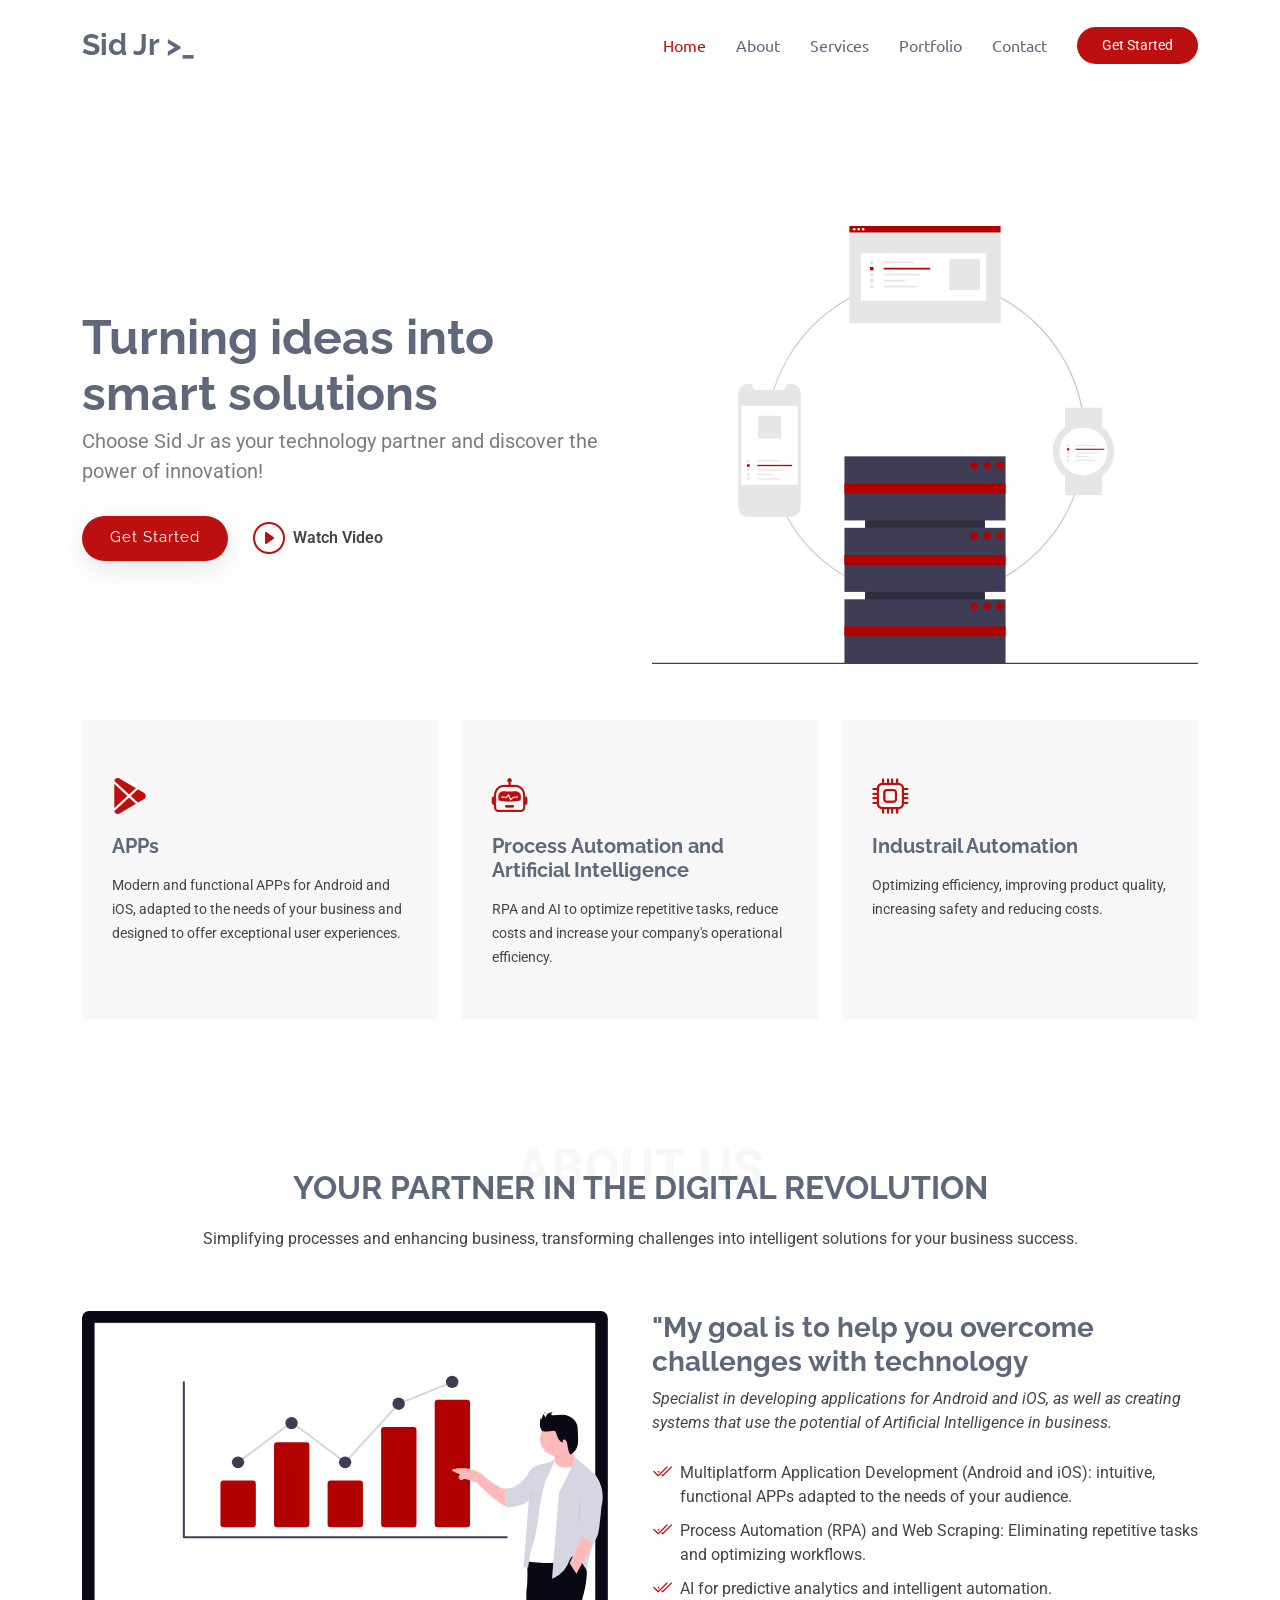
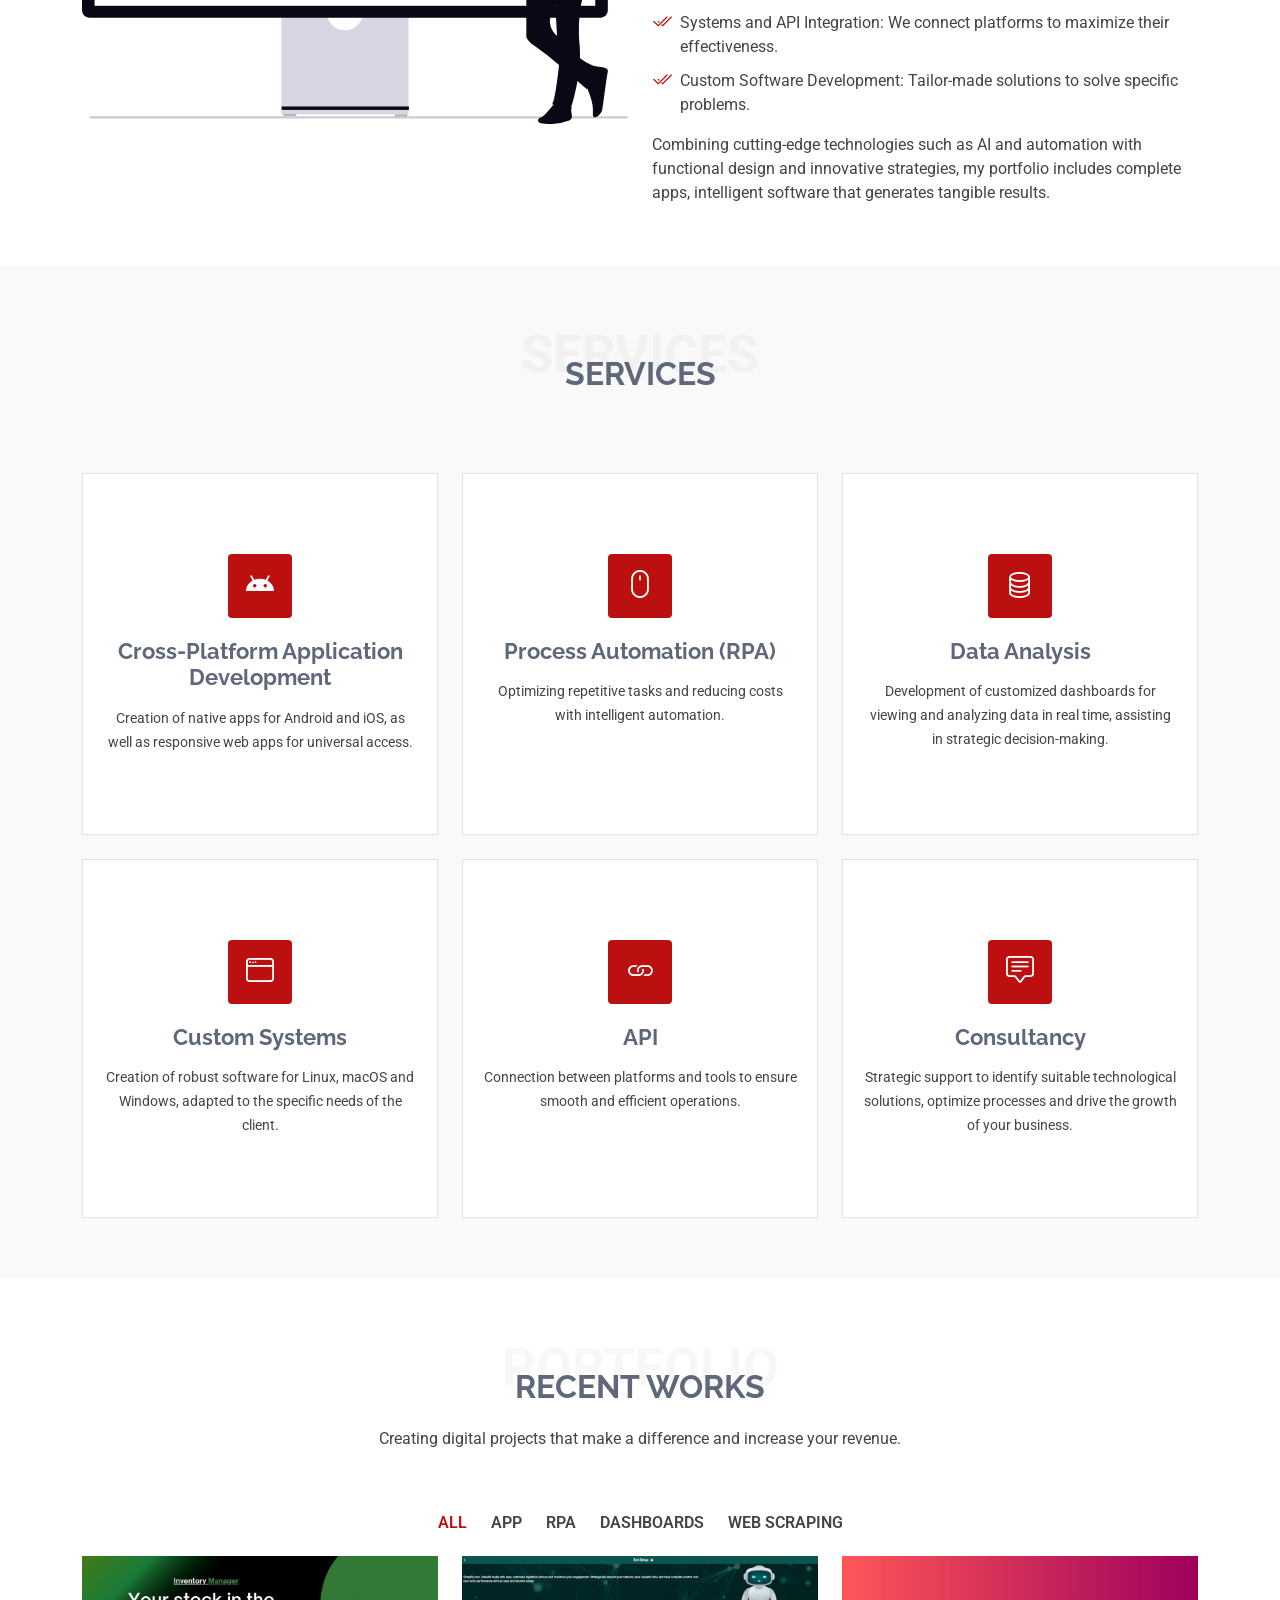
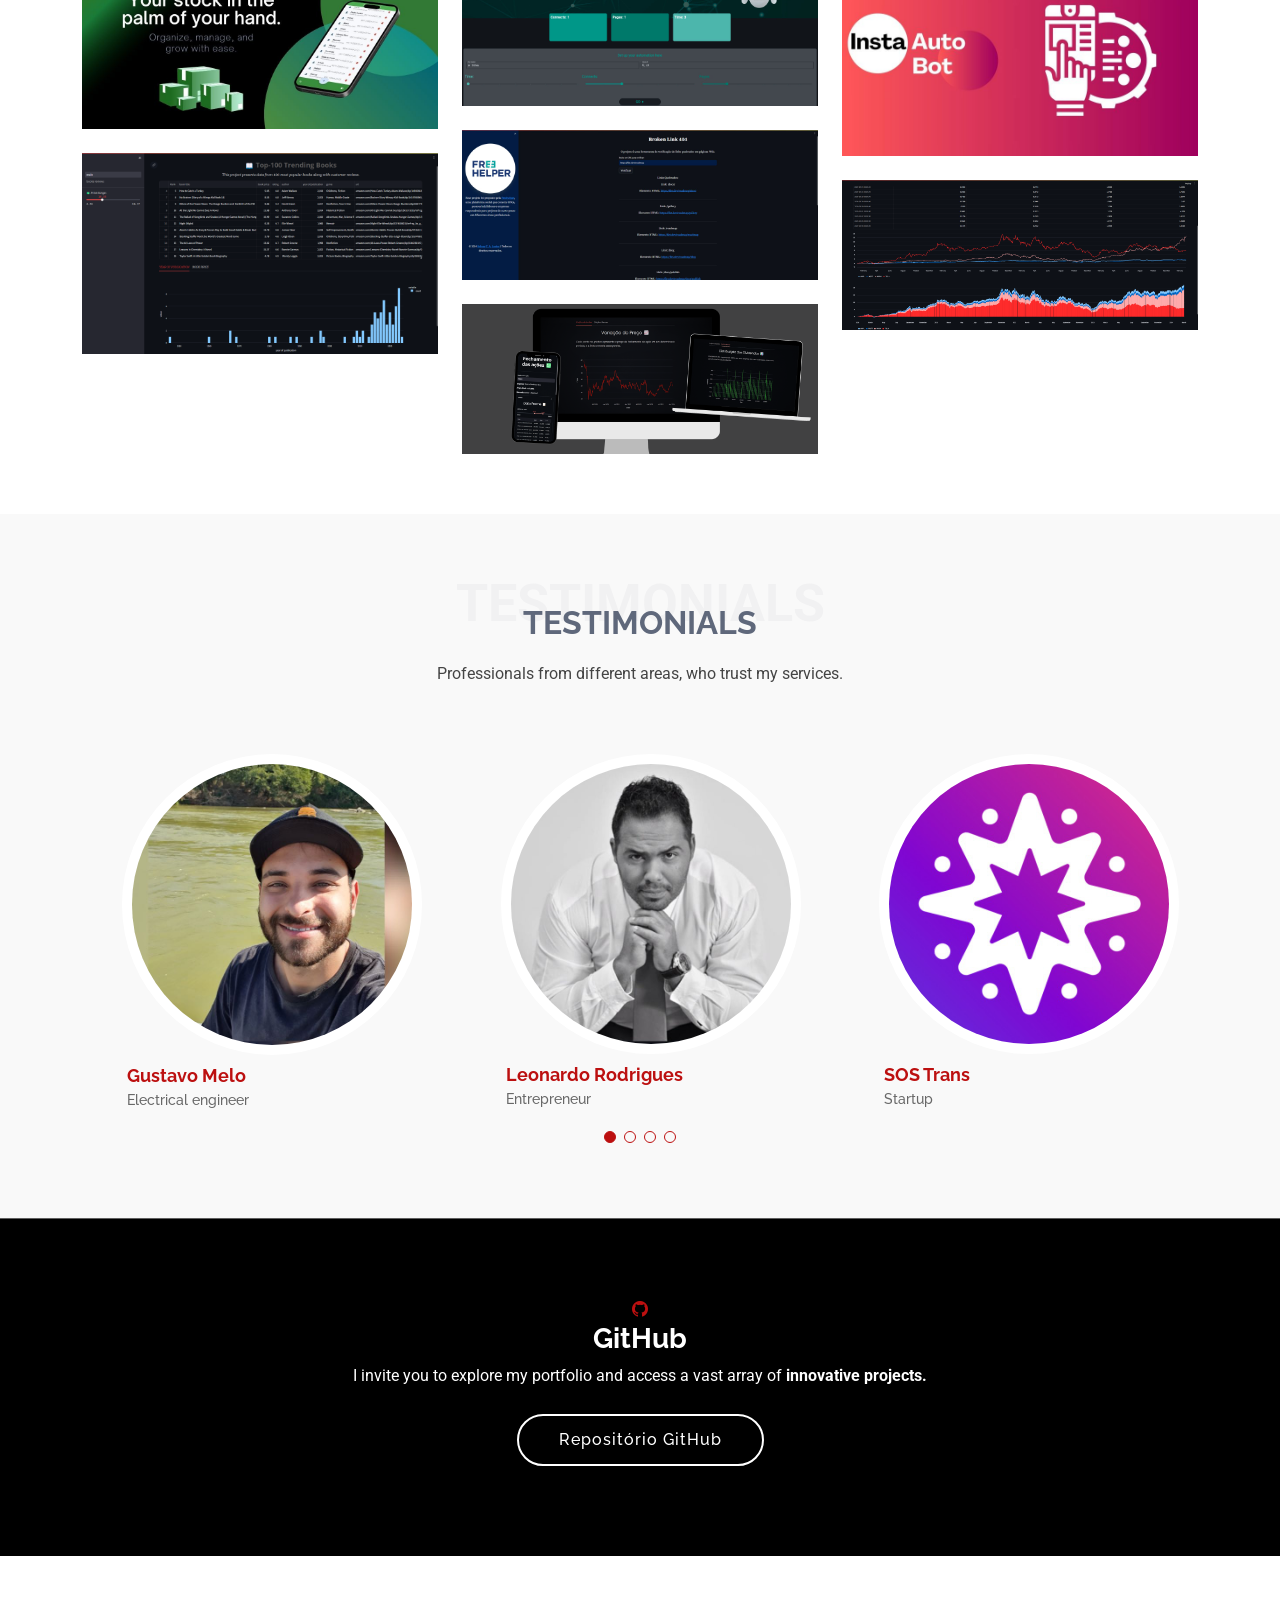
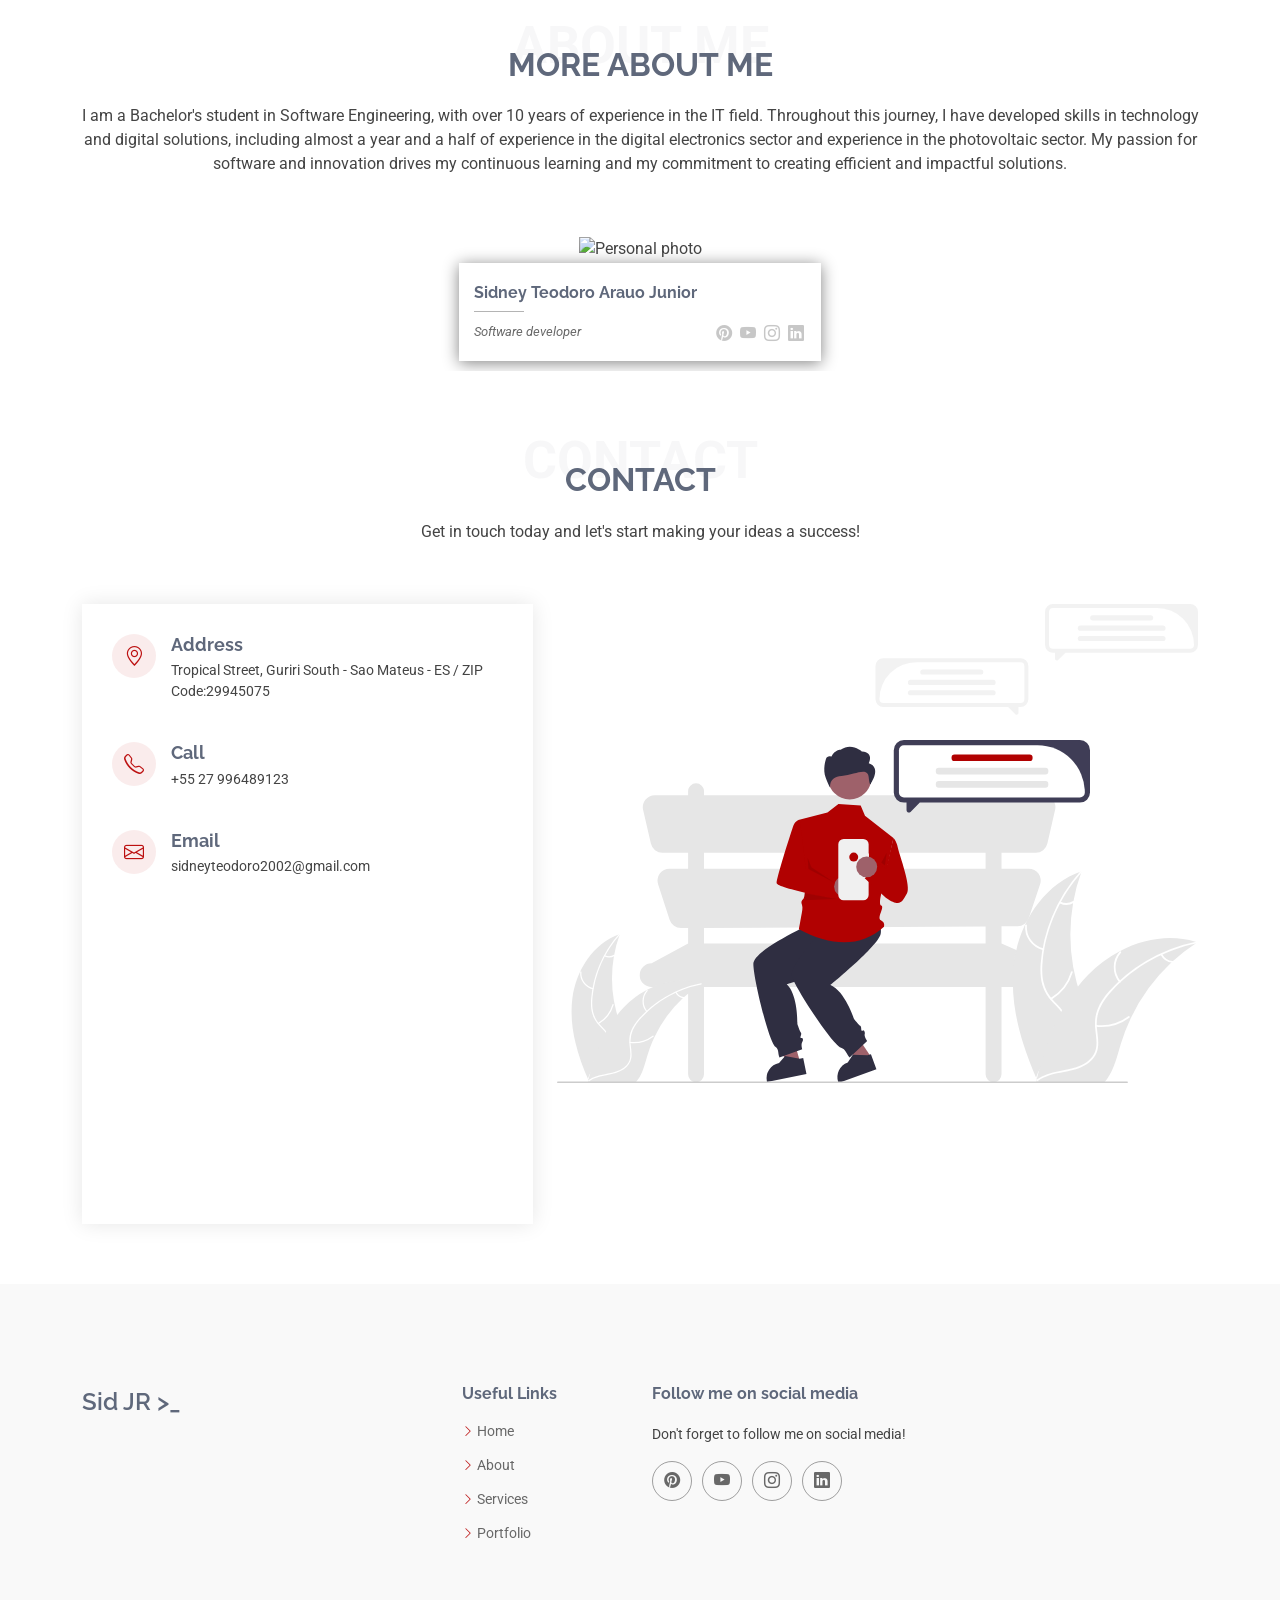
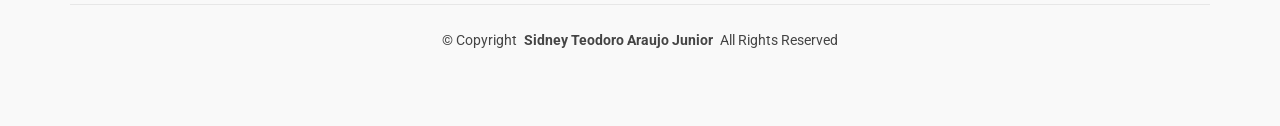
==== index.html @ 4a176083 "Testimonials Section Added a testimonials section and new illustrations" ====
<!DOCTYPE html>
<html lang="en">

<head>
  <meta charset="utf-8">
  <meta content="width=device-width, initial-scale=1.0" name="viewport">
  <title>Sidney Jr >_</title>
  <meta name="description" content="">
  <meta name="keywords" content="">

  <!-- Favicons -->
  <link href="assets\img\icon\logo_s.jpg" rel="icon">

  <!-- Fonts -->
  <link href="https://fonts.googleapis.com" rel="preconnect">
  <link href="https://fonts.gstatic.com" rel="preconnect" crossorigin>
  <link href="https://fonts.googleapis.com/css2?family=Roboto:ital,wght@0,100;0,300;0,400;0,500;0,700;0,900;1,100;1,300;1,400;1,500;1,700;1,900&family=Raleway:ital,wght@0,100;0,200;0,300;0,400;0,500;0,600;0,700;0,800;0,900;1,100;1,200;1,300;1,400;1,500;1,600;1,700;1,800;1,900&family=Ubuntu:ital,wght@0,300;0,400;0,500;0,700;1,300;1,400;1,500;1,700&display=swap" rel="stylesheet">

  <!-- Vendor CSS Files -->
  <link href="assets/vendor/bootstrap/css/bootstrap.min.css" rel="stylesheet">
  <link href="assets/vendor/bootstrap-icons/bootstrap-icons.css" rel="stylesheet">
  <link href="assets/vendor/aos/aos.css" rel="stylesheet">
  <link href="assets/vendor/glightbox/css/glightbox.min.css" rel="stylesheet">
  <link href="assets/vendor/swiper/swiper-bundle.min.css" rel="stylesheet">

  <!-- Main CSS File -->
  <link href="assets/css/main.css" rel="stylesheet">
</head>

<body class="index-page">

  <header id="header" class="header d-flex align-items-center sticky-top">
    <div class="container-fluid container-xl position-relative d-flex align-items-center">

      <a target="_blank" href="https://www.linkedin.com/in/sidey-teodoro-a-jr/" class="logo d-flex align-items-center me-auto">
        <!-- Uncomment the line below if you also wish to use an image logo -->
        <h1 class="sitename">Sid Jr >_</h1>
      </a>

      <nav id="navmenu" class="navmenu">
        <ul>
          <li class="notranslate"><a href="#hero" class="active">Home</a></li>
          <li><a href="#about">About</a></li>
          <li><a href="#services">Services</a></li>
          <li><a href="#portfolio">Portfolio</a></li>
          </li>
          <li><a href="#contact">Contact</a></li>
        </ul>
        <i class="mobile-nav-toggle d-xl-none bi bi-list"></i>
      </nav>

      <a class="btn-getstarted" target="_blank" href="https://wa.me/5527996489123?text=I came from your portfolio, I would like to have more information.">
        Get Started
      </a>

    </div>
  </header>

  <main class="main">
    <!-- Hero Section -->
    <section id="hero" class="hero section">

      <div class="container">
        <div class="row gy-4">
          <div class="col-lg-6 order-2 order-lg-1 d-flex flex-column justify-content-center" data-aos="fade-up">
            <h1>Turning ideas into smart solutions</h1>
            <p>
              Choose Sid Jr as your technology partner and discover the power of innovation!
            </p>
            <div class="d-flex">
              <a target="_blank" href="https://wa.me/5527996489123?text=I came from your portfolio, I would like to have more information." class="btn-get-started">
                Get Started
              </a>
              <a href="https://www.youtube.com/embed/NK4JOzxa7zQ" class="glightbox btn-watch-video d-flex align-items-center">
                <i class="bi bi-play-circle"></i><span>Watch Video</span>
              </a>
              <a href="https://www.youtube.com/embed/oG2Wsz26tQ0" class="glightbox pulsating-play-btn"></a>
            </div>
          </div>
          <div class="col-lg-6 order-1 order-lg-2 hero-img" data-aos="zoom-out" data-aos-delay="100">
            <img src="assets/img/Illustrations/developer.svg" class="img-fluid animated" alt="analytical dashboard animation">
          </div>
        </div>
      </div>

    </section><!-- /Hero Section -->

    <!-- Featured Services Section -->
    <section id="featured-services" class="featured-services section">

      <div class="container">

        <div class="row gy-4">

          <div class="col-lg-4 d-flex" data-aos="fade-up" data-aos-delay="100">
            <div class="service-item position-relative">
              <div class="icon"><i class="bi bi-google-play icon"></i></div>
              <h4><a target="_blank" href="https://www.linkedin.com/posts/sidey-teodoro-a-jr_android-windows-python-activity-7260276134934704129-qWTL?utm_source=share&utm_medium=member_desktop" class="stretched-link">APPs</a></h4>
              <p>
                Modern and functional APPs for Android and iOS, adapted to the needs of your business and designed to offer exceptional user experiences.
              </p>
            </div>
          </div><!-- End Service Item -->

          <div class="col-lg-4 d-flex" data-aos="fade-up" data-aos-delay="200">
            <div class="service-item position-relative">
              <div class="icon"><i class="bi bi-robot icon"></i></div>
              <h4><a target="_blank" href="https://www.linkedin.com/posts/sidey-teodoro-a-jr_windows-python-pyautogui-activity-7266176969690501120-jcer?utm_source=share&utm_medium=member_desktop" class="stretched-link">Process Automation and Artificial Intelligence</a></h4>
              <p>
                RPA and AI to optimize repetitive tasks, reduce costs and increase your company's operational efficiency.
              </p>
            </div>
          </div><!-- End Service Item -->

          <div class="col-lg-4 d-flex" data-aos="fade-up" data-aos-delay="300">
            <div class="service-item position-relative">
              <div class="icon"><i class="bi bi-cpu icon"></i></div>
              <h4><a target="_blank" href="https://www.linkedin.com/in/sidey-teodoro-a-jr/" class="stretched-link">Industrail Automation</a></h4>
              <p>
                Optimizing efficiency, improving product quality, increasing safety and reducing costs.
              </p>
            </div>
          </div><!-- End Service Item -->

        </div>

      </div>

    </section><!-- /Featured Services Section -->

    <!-- About Section -->
    <section id="about" class="about section">

      <!-- Section Title -->
      <div class="container section-title" data-aos="fade-up">
        <span>About Us<br></span>
        <h2>Your partner in the digital revolution</h2>
        <p>
          Simplifying processes and enhancing business, transforming challenges into intelligent solutions for your business success.
        </p>
      </div><!-- End Section Title -->

      <div class="container">

        <div class="row gy-4">
          <div class="col-lg-6 position-relative align-self-start" data-aos="fade-up" data-aos-delay="100">
            <img src="assets/img/Illustrations/business.svg" class="img-fluid" alt="man climbing mountain">
          </div>
          <div class="col-lg-6 content" data-aos="fade-up" data-aos-delay="200">
            <h3>"My goal is to help you overcome challenges with technology</h3>
            <p class="fst-italic">
              Specialist in developing applications for Android and iOS, as well as creating systems that use the potential of Artificial Intelligence in business.
            </p>
            <ul>
              <li><i class="bi bi-check2-all"></i> <span>
                Multiplatform Application Development (Android and iOS): intuitive, functional APPs adapted to the needs of your audience.
              </span></li>
              <li><i class="bi bi-check2-all"></i> <span>
                Process Automation (RPA) and Web Scraping: Eliminating repetitive tasks and optimizing workflows.
              </span></li>
              <li><i class="bi bi-check2-all"></i> <span>
                AI for predictive analytics and intelligent automation.
              </span></li>
              <li><i class="bi bi-check2-all"></i><span>
                Systems and API Integration: We connect platforms to maximize their effectiveness.
              </span></li>
              <li><i class="bi bi-check2-all"></i><span>
                Custom Software Development: Tailor-made solutions to solve specific problems.
              </span></li>
            </ul>
            <p>
              Combining cutting-edge technologies such as AI and automation with functional design and innovative strategies, my portfolio includes complete apps, intelligent software that generates tangible results.
            </p>
          </div>
        </div>

      </div>

    </section><!-- /About Section -->

    <!-- Services Section -->
    <section id="services" class="services section light-background">

      <!-- Section Title -->
      <div class="container section-title" data-aos="fade-up">
        <span>Services</span>
        <h2>Services</h2>
      </div><!-- End Section Title -->

      <div class="container">
        <div class="row gy-4">

          <div class="col-lg-4 col-md-6" data-aos="fade-up" data-aos-delay="100">
            <div class="service-item position-relative">
              <div class="icon">
                <i class="bi bi-android"></i>
              </div>
              <a target="_blank" href="https://wa.me/5527996489123?text=I came from your portfolio and would like to have more information about cross-platform application development." class="stretched-link">
                <h3>Cross-Platform Application Development</h3>
              </a>
              <p>Creation of native apps for Android and iOS, as well as responsive web apps for universal access.</p>
            </div>
          </div><!-- End Service Item -->

          <div class="col-lg-4 col-md-6" data-aos="fade-up" data-aos-delay="200">
            <div class="service-item position-relative">
              <div class="icon">
                <i class="bi bi-mouse"></i>
              </div>
              <a target="_blank" href="https://wa.me/5527996489123?text=I came from your portfolio, I would like to have more information about process automation (RPA)" class="stretched-link">
                <h3>Process Automation (RPA)</h3>
              </a>
              <p>Optimizing repetitive tasks and reducing costs with intelligent automation.</p>
            </div>
          </div><!-- End Service Item -->

          <div class="col-lg-4 col-md-6" data-aos="fade-up" data-aos-delay="300">
            <div class="service-item position-relative">
              <div class="icon">
                <i class="bi bi-database"></i>
              </div>
              <a target="_blank" href="https://wa.me/5527996489123?text=I came from your portfolio, I would like to have more information about interactive dashboards and data analysis."  class="stretched-link">
                <h3>Data Analysis</h3>
              </a>
              <p>Development of customized dashboards for viewing and analyzing data in real time, assisting in strategic decision-making.</p>
            </div>
          </div><!-- End Service Item -->

          <div class="col-lg-4 col-md-6" data-aos="fade-up" data-aos-delay="400">
            <div class="service-item position-relative">
              <div class="icon">
                <i class="bi bi-window"></i>
              </div>
              <a target="_blank" href="https://wa.me/5527996489123?text=I came from your portfolio and would like to have more information about developing custom systems." class="stretched-link">
                <h3>Custom Systems</h3>
              </a>
              <p>Creation of robust software for Linux, macOS and Windows, adapted to the specific needs of the client.</p>
            </div>
          </div><!-- End Service Item -->

          <div class="col-lg-4 col-md-6" data-aos="fade-up" data-aos-delay="500">
            <div class="service-item position-relative">
              <div class="icon">
                <i class="bi bi-link"></i>
              </div>
              <a target="_blank" href="https://wa.me/5527996489123?text=I came from your portfolio, I would like to have more information about API and system integration." class="stretched-link">
                <h3>API</h3>
              </a>
              <p>Connection between platforms and tools to ensure smooth and efficient operations.</p>
            </div>
          </div><!-- End Service Item -->

          <div class="col-lg-4 col-md-6" data-aos="fade-up" data-aos-delay="600">
            <div class="service-item position-relative">
              <div class="icon">
                <i class="bi bi-chat-square-text"></i>
              </div>
              <a target="_blank" href="https://wa.me/5527996489123?text=I came from your portfolio, I would like to have more information about consulting." class="stretched-link">
                <h3>Consultancy</h3>
              </a>
              <p>Strategic support to identify suitable technological solutions, optimize processes and drive the growth of your business.</p>
            </div>
          </div><!-- End Service Item -->
        </div>
      </div>
    </section><!-- /Services Section -->

    <!-- Portfolio Section -->
    <section id="portfolio" class="portfolio section">

      <!-- Section Title -->
      <div class="container section-title" data-aos="fade-up">
        <span>Portfolio</span>
        <h2>Recent works</h2>
        <p>Creating digital projects that make a difference and increase your revenue.</p>
      </div><!-- End Section Title -->

      <div class="container">

        <div class="isotope-layout" data-default-filter="*" data-layout="masonry" data-sort="original-order">

          <ul class="portfolio-filters isotope-filters" data-aos="fade-up" data-aos-delay="100">
            <li data-filter="*" class="filter-active">All</li>
            <li data-filter=".filter-APP" class="notranslate">APP</li>
            <li data-filter=".filter-RPA">RPA</li>
            <li data-filter=".filter-Dashboards" class="notranslate">Dashboards</li>
            <li data-filter=".filter-Web_Scraping" class="notranslate">Web scraping</li>
          </ul><!-- End Portfolio Filters -->

          <div class="row gy-4 isotope-container" data-aos="fade-up" data-aos-delay="200">

            <!-- APPs -->
            <div class="col-lg-4 col-md-6 portfolio-item isotope-item filter-APP">
              <img src="assets\img\portfolio\inventory-manager.jpg" class="img-fluid" alt="Print Inventory Manager">
              <div class="portfolio-info">
                <h4>Inventory Manager</h4>
                <p>Manage Your Stock in a Practical and Efficient Way</p>
                <a href="assets\img\portfolio\inventory-manager.jpg" title="Innovative application focused on intuitive inventory management" data-gallery="portfolio-gallery-app" class="glightbox preview-link"><i class="bi bi-zoom-in"></i></a>
                <a target="_blank" href="https://github.com/SidneyTeodoroJr/InventoryManager" title="More Details" class="details-link"><i class="bi bi-link-45deg"></i></a>
              </div>
            </div><!-- End APPs -->

            <!-- RPA -->
            <div class="col-lg-4 col-md-6 portfolio-item isotope-item filter-RPA">
              <img src="assets\img\portfolio\linkedinautobot🤖.jpg" class="img-fluid" alt="Print LinkedInAutoBot 🤖">
              <div class="portfolio-info">
                <h4>LinkedInAutoBot 🤖</h4>
                <p>Automation of interactions on LinkedIn, facilitating the management of connections on the platform.</p>
                <a href="assets\img\portfolio\linkedinautobot🤖.jpg" title="The application has an intuitive graphical interface and allows the customization of various settings." data-gallery="portfolio-gallery-app" class="glightbox preview-link"><i class="bi bi-zoom-in"></i></a>
                <a target="_blank" href="https://github.com/SidneyTeodoroJr/LinkedinAutoBot" title="More Details" class="details-link"><i class="bi bi-link-45deg"></i></a>
              </div>
            </div>

            <div class="col-lg-4 col-md-6 portfolio-item isotope-item filter-RPA">
              <img src="assets\img\portfolio\insta-auto-bot.jpg" class="img-fluid" alt="Print Insta Auto Bot">
              <div class="portfolio-info">
                <h4>Insta Auto Bot</h4>
                <p>This is an automation project to interact with Instagram, to automate interaction with publications.</p>
                <a href="assets\img\portfolio\insta-auto-bot.jpg" title="This is an automation project to interact with Instagram, to automate interaction with publications, giving likes" to posts. The bot uses the PyAutoGUI library to simulate human navigation." data-gallery="portfolio-gallery-app" class="glightbox preview-link"><i class="bi bi-zoom-in"></i></a>
                <a target="_blank" href="https://github.com/SidneyTeodoroJr/Insta-Auto-Bot" title="More Details" class="details-link"><i class="bi bi-link-45deg"></i></a>
              </div>
            </div>
            <!-- End RPA -->

            
            <!-- Web scraping --> 
            <div class="col-lg-4 col-md-6 portfolio-item isotope-item filter-Web_Scraping">
              <img src="assets\img\portfolio\broken-link-404.jpg" class="img-fluid" alt="Print Broken Link 404">
              <div class="portfolio-info">
                <h4>Broken Link 404</h4>
                <p>This application is a broken link checker on web pages.</p>
                <a href="assets\img\portfolio\broken-link-404.jpg" title="This application is a broken link checker on web pages. This project was proposed by Freehelper, a social platform that connects NGOs, skilled people and responsible companies for short-term projects in different professional areas" to posts. The bot uses the PyAutoGUI library to simulate human navigation." data-gallery="portfolio-gallery-app" class="glightbox preview-link"><i class="bi bi-zoom-in"></i></a>
                <a target="_blank" href="https://github.com/SidneyTeodoroJr/broken_link_404" title="More Details" class="details-link"><i class="bi bi-link-45deg"></i></a>
              </div>
            </div>
             <!-- End Web scraping -->

            <!-- Dashboard -->
            <div class="col-lg-4 col-md-6 portfolio-item isotope-item filter-Dashboards">
              <img src="assets\img\portfolio\amazon-books.png" class="img-fluid" alt="Print Amazon Books">
              <div class="portfolio-info">
                <h4>Amazon Books</h4>
                <p>Amazon's Top 100 Books Dashboard</p>
                <a href="assets\img\portfolio\amazon-books.png" title="Web application to explore and visualize data about the 100 most popular books along with customer reviews." data-gallery="portfolio-gallery-app" class="glightbox preview-link"><i class="bi bi-zoom-in"></i></a>
                <a target="_blank" href="https://github.com/SidneyTeodoroJr/amazon_books" title="More Details" class="details-link"><i class="bi bi-link-45deg"></i></a>
              </div>
            </div>

            <div class="col-lg-4 col-md-6 portfolio-item isotope-item filter-Dashboards">
              <img src="assets\img\portfolio\stock-performance.png" class="img-fluid" alt="Print Stock Performance">
              <div class="portfolio-info">
                <h4>Stock Performance</h4>
                <p>The project is a simple web application developed in Python using the Streamlit, yfinance and pandas libraries.</p>
                <a href="assets\img\portfolio\stock-performance.png" title="This application allows users to view the relative returns of a selection of financial assets over time." data-gallery="portfolio-gallery-app" class="glightbox preview-link"><i class="bi bi-zoom-in"></i></a>
                <a target="_blank" href="https://github.com/SidneyTeodoroJr/stock_performance" title="More Details" class="details-link"><i class="bi bi-link-45deg"></i></a>
              </div>
            </div>

            <div class="col-lg-4 col-md-6 portfolio-item isotope-item filter-Dashboards">
              <img src="assets\img\portfolio\stock-exchange.png" class="img-fluid" alt="Print Stock exchange">
              <div class="portfolio-info">
                <h4>Stock exchange</h4>
                <p>The application allows users to view stock closings.</p>
                <a href="assets\img\portfolio\stock-exchange.png" title="This project is a web application developed in Python using the Streamlit framework. The application allows users to view the closing price of a specific company, analyze price changes over time, and examine dividend distribution." data-gallery="portfolio-gallery-app" class="glightbox preview-link"><i class="bi bi-zoom-in"></i></a>
                <a target="_blank" href="https://github.com/SidneyTeodoroJr/Bolsa_de_Valores" title="More Details" class="details-link"><i class="bi bi-link-45deg"></i></a>
              </div>
            </div>
            <!-- End Dashboard-->

          </div><!-- End Portfolio Container -->
        </div>
      </div>
    </section><!-- /Portfolio Section -->

    <!-- Testimonials Section -->
    <section id="testimonials" class="testimonials section light-background">
      <div class="container section-title" data-aos="fade-up">
        <span>Testimonials</span>
        <h2>Testimonials</h2>
        <p>Professionals from different areas, who trust my services.</p>
      </div>

      <div class="container" data-aos="fade-up" data-aos-delay="100">

        <div class="swiper init-swiper" data-speed="600" data-delay="5000" data-breakpoints="{ &quot;320&quot;: { &quot;slidesPerView&quot;: 1, &quot;spaceBetween&quot;: 40 }, &quot;1200&quot;: { &quot;slidesPerView&quot;: 3, &quot;spaceBetween&quot;: 40 } }">
          <script type="application/json" class="swiper-config">
            {
              "loop": true,
              "speed": 600,
              "autoplay": {
                "delay": 5000
              },
              "slidesPerView": "auto",
              "pagination": {
                "el": ".swiper-pagination",
                "type": "bullets",
                "clickable": true
              },
              "breakpoints": {
                "320": {
                  "slidesPerView": 1,
                  "spaceBetween": 40
                },
                "1200": {
                  "slidesPerView": 3,
                  "spaceBetween": 20
                }
              }
            }
          </script>

          <div class="swiper-wrapper">

            <div class="swiper-slide">
              <div class="testimonial-item">
                <img src="assets/img/testimonials/testimonials-1.png" class="testimonial-img" alt="">
                <h3><a href="https://www.instagram.com/gustavomelu?igsh=NTZpdmFybXIwdmtv" target="_blank">Gustavo Melo</a></h3>
                <h4>Electrical engineer</h4>
              </div>
            </div>

            <div class="swiper-slide">
              <div class="testimonial-item">
                <img src="assets/img/testimonials/testimonials-2.png" class="testimonial-img" alt="">
                <h3><a href="https://www.instagram.com/leonardomichell_/" target="_blank">Leonardo Rodrigues</a></h3>
                <h4>Entrepreneur</h4>
              </div>
            </div>

            <div class="swiper-slide">
              <div class="testimonial-item">
                <img src="assets/img/testimonials/testimonials-3.png" class="testimonial-img" alt="">
                <h3><a href="https://www.instagram.com/sostrans_org" target="_blank">SOS Trans</a></h3>
                <h4 class="notranslate">Startup</h4>
              </div>
            </div>

            <div class="swiper-slide">
              <div class="testimonial-item">
                <img src="assets\img\testimonials\testimonials-4.png" class="testimonial-img" alt="">
                <h3><a href="https://www.instagram.com/freehelper/" target="_blank">Freehelper</a></h3>
                <h4>Social platform</h4>
              </div>
            </div>

          </div>
          <div class="swiper-pagination"></div>
        </div>

      </div>

    </section>
    <!-- Testimonials Section  -->

    <!-- Call To Action Section -->
    <section id="call-to-action" class="call-to-action section accent-background">

      <div class="container">
        <div class="row justify-content-center" data-aos="zoom-in" data-aos-delay="100">
          <div class="col-xl-10">
            <div class="text-center">
              <a target="_blank" href="https://github.com/SidneyTeodoroJr"><i class="bi bi-github"></i></a>
              <h3>GitHub</h3>
              <p>
                I invite you to explore my portfolio and access a vast array of <span class="fw-bolder">innovative projects.</span>
              </p>
              <a class="cta-btn" href="https://github.com/SidneyTeodoroJr", target="_blank">Repositório GitHub</a>
            </div>
          </div>
        </div>
      </div>

    </section><!-- /Call To Action Section -->

    <!-- Team Section -->
    <section id="team" class="team section">

      <!-- Section Title -->
      <div class="container section-title" data-aos="fade-up">
        <span>About me</span>
        <h2>More about me</h2>
        <p>
          I am a Bachelor's student in Software Engineering, with over 10 years of experience in the IT field. Throughout this journey, I have developed skills in technology and digital solutions, including almost a year and a half of experience in the digital electronics sector and experience in the photovoltaic sector. My passion for software and innovation drives my continuous learning and my commitment to creating efficient and impactful solutions.
        </p>
      </div><!-- End Section Title -->

      <div class="container-fluid">

        <div class="row gy-5 d-flex justify-content-center align-items-center">
          
          <div class="col-lg-4 col-md-6" data-aos="fade-up" data-aos-delay="100">
            <div class="member d-flex justify-content-center align-items-center">
              <div class="pic "><img src="https://avatars.githubusercontent.com/u/91035485?s=400&u=67a9a286015cdfbdf8fab3865c30e468113b208c&v=4" class="img-fluid" alt="Personal photo"></div>
              <div class="member-info">
                <h4>Sidney Teodoro Arauo Junior</h4>
                <span>Software developer</span>
                <div class="social">
                  <a target="_blank" href="https://br.pinterest.com/SidneyJunior2002/"><i class="bi bi-pinterest"></i></a>
                  <a target="_blank" href="https://www.youtube.com/@SidneyTeodoroAraujoJunior"><i class="bi bi-youtube"></i></a>
                  <a target="_blank" href="https://www.instagram.com/sidneyteodoroaraujo/"><i class="bi bi-instagram"></i></a>
                  <a target="_blank" href="https://www.linkedin.com/in/sidey-teodoro-a-jr/"><i class="bi bi-linkedin"></i></a>
                </div>
              </div>
            </div>
          </div><!-- End Team Member -->
        </div>
      </div>
    </section><!-- /Team Section -->

    <!-- Contact Section -->
    <section id="contact" class="contact section">

      <!-- Section Title -->
      <div class="container section-title" data-aos="fade-up">
        <span>Contact</span>
        <h2>Contact</h2>
        <p>Get in touch today and let's start making your ideas a success!</p>
      </div><!-- End Section Title -->

      <div class="container" data-aos="fade-up" data-aos-delay="100">

        <div class="row gy-4">

          <div class="col-lg-5">

            <div class="info-wrap">
              <div class="info-item d-flex" data-aos="fade-up" data-aos-delay="200">
                <i class="bi bi-geo-alt flex-shrink-0"></i>
                <div>
                  <h3>Address</h3>
                  <p>Tropical Street, Guriri South - Sao Mateus - ES / ZIP Code:29945075</p>
                </div>
              </div><!-- End Info Item -->

              <div class="info-item d-flex" data-aos="fade-up" data-aos-delay="300">
                <a href="https://wa.me/5527996489123?text=Vim%20do%20seu%20portfólio,%20gostaria%20de%20ter%20mais%20informações%20sobre%20Consultoria." target="_blank" class="stretched-link">
                   <i class="bi bi-telephone flex-shrink-0"></i>
                </a>
                <div>
                  <h3>Call</h3>
                  <p>+55 27 996489123</p> 
                </div>
              </div><!-- End Info Item -->

              <div class="info-item d-flex" data-aos="fade-up" data-aos-delay="400">
                   <i class="bi bi-envelope flex-shrink-0"></i>
                <div>
                  <h3>Email</h3>
                  <p>sidneyteodoro2002@gmail.com</p>
                </div>
              </div><!-- End Info Item -->

              <iframe src="https://www.google.com/maps/embed?pb=!1m18!1m12!1m3!1d3031.245269712971!2d-39.768792825252454!3d-18.731405715185023!2m3!1f0!2f0!3f0!3m2!1i1024!2i768!4f13.1!3m3!1m2!1s0xca13a4c6587b43%3A0x6d4e85606613178f!2sGuriri%2C%20S%C3%A3o%20Mateus%20-%20ES!5e0!3m2!1spt-BR!2sbr!4v1737253119939!5m2!1spt-BR!2sbr" frameborder="0" style="border:0; width: 100%; height: 270px;" allowfullscreen="" loading="lazy" referrerpolicy="no-referrer-when-downgrade"></iframe>
            </div>
          </div>

          <div class="col-lg-7">
            <!-- <form name="contact"  method="POST" class="php-email-form" data-aos="fade-left" data-aos-delay="200" data-netlify="true"> -->
            <img class="img-fluid " src="assets/img/Illustrations/contact.svg" alt="Contact image">
          </div><!-- End Contact Form -->

        </div>

      </div>

    </section><!-- /Contact Section --> 
  </main>

  <footer id="footer" class="footer">

    <div class="container footer-top">
      <div class="row gy-4">
        <div class="col-lg-4 col-md-6 footer-about">
          <a target="_blank" href="https://www.linkedin.com/in/sidey-teodoro-a-jr/" class="d-flex align-items-center">
            <span class="sitename">Sid JR >_</span>
          </a>
        </div>

        <div class="col-lg-2 col-md-6 footer-links">
          <h4>Useful Links</h4>
          <ul>
            <li><i class="bi bi-chevron-right"></i> <a href="#hero" class="notranslate">Home</a></li>
            <li><i class="bi bi-chevron-right"></i> <a href="#about">About</a></li>
            <li><i class="bi bi-chevron-right"></i> <a href="#services">Services</a></li>
            <li><i class="bi bi-chevron-right"></i> <a href="#portfolio">Portfolio</a></li>
          </ul>
        </div>

        <div class="col-lg-6 col-md-12">
          <h4>Follow me on social media</h4>
          <p>Don't forget to follow me on social media!</p>
          <div class="social-links d-flex">
            <a target="_blank" href="https://br.pinterest.com/SidneyJunior2002/"><i class="bi bi-pinterest"></i></a>
            <a target="_blank" href="https://www.youtube.com/@SidneyTeodoroAraujoJunior"><i class="bi bi-youtube"></i></a>
            <a target="_blank" href="https://www.instagram.com/sidneyteodoroaraujo/"><i class="bi bi-instagram"></i></a>
            <a target="_blank" href="https://www.linkedin.com/in/sidey-teodoro-a-jr/"><i class="bi bi-linkedin"></i></a>
          </div>
        </div>

      </div>
    </div>

    <div class="container copyright text-center mt-4">
      <p>© <span>Copyright</span> <strong class="px-1 sitename">Sidney Teodoro Araujo Junior</strong> <span>All Rights Reserved</span></p>
    </div>

  </footer>

  <!-- Scroll Top -->
  <a href="#" id="scroll-top" class="scroll-top d-flex align-items-center justify-content-center"><i class="bi bi-arrow-up-short"></i></a>

  <!-- Preloader -->
  <div id="preloader"></div>

  <!-- Vendor JS Files -->
  <script src="assets/vendor/bootstrap/js/bootstrap.bundle.min.js"></script>
  <script src="assets/vendor/php-email-form/validate.js"></script>
  <script src="assets/vendor/aos/aos.js"></script>
  <script src="assets/vendor/glightbox/js/glightbox.min.js"></script>
  <script src="assets/vendor/purecounter/purecounter_vanilla.js"></script>
  <script src="assets/vendor/imagesloaded/imagesloaded.pkgd.min.js"></script>
  <script src="assets/vendor/isotope-layout/isotope.pkgd.min.js"></script>
  <script src="assets/vendor/swiper/swiper-bundle.min.js"></script>

  <!-- Main JS File -->
  <script src="assets/js/main.js"></script>
</body>
</html>
---- assets/css/main.css ----
/*--------------------------------------------------------------
# Font & Color Variables
# Help: https://bootstrapmade.com/color-system/
--------------------------------------------------------------*/
/* Fonts */
:root {
  --default-font: "Roboto",  system-ui, -apple-system, "Segoe UI", Roboto, "Helvetica Neue", Arial, "Noto Sans", "Liberation Sans", sans-serif, "Apple Color Emoji", "Segoe UI Emoji", "Segoe UI Symbol", "Noto Color Emoji";
  --heading-font: "Raleway",  sans-serif;
  --nav-font: "Ubuntu",  sans-serif;
}

/* Global Colors - The following color variables are used throughout the website. Updating them here will change the color scheme of the entire website */
:root { 
  --background-color: #ffffff; /* Background color for the entire website, including individual sections */
  --default-color: #444444; /* Default color used for the majority of the text content across the entire website */
  --heading-color: #5f687b; /* Color for headings, subheadings and title throughout the website */
  --accent-color: #bc1010; /* Accent color that represents your brand on the website. It's used for buttons, links, and other elements that need to stand out */
  --surface-color: #ffffff; /* The surface color is used as a background of boxed elements within sections, such as cards, icon boxes, or other elements that require a visual separation from the global background. */
  --contrast-color: #ffffff; /* Contrast color for text, ensuring readability against backgrounds of accent, heading, or default colors. */
}

/* Nav Menu Colors - The following color variables are used specifically for the navigation menu. They are separate from the global colors to allow for more customization options */
:root {
  --nav-color: #5f687b;  /* The default color of the main navmenu links */
  --nav-hover-color: #bc1010; /* Applied to main navmenu links when they are hovered over or active */
  --nav-mobile-background-color: #ffffff; /* Used as the background color for mobile navigation menu */
  --nav-dropdown-background-color: #ffffff; /* Used as the background color for dropdown items that appear when hovering over primary navigation items */
  --nav-dropdown-color: #5f687b; /* Used for navigation links of the dropdown items in the navigation menu. */
  --nav-dropdown-hover-color: #770707; /* Similar to --nav-hover-color, this color is applied to dropdown navigation links when they are hovered over. */
}

/* Color Presets - These classes override global colors when applied to any section or element, providing reuse of the sam color scheme. */

.light-background {
  --background-color: #f9f9f9;
  --surface-color: #ffffff;
}

.dark-background {
  --background-color: #060606;
  --default-color: #ffffff;
  --heading-color: #ffffff;
  --surface-color: #252525;
  --contrast-color: #ffffff;
}

.accent-background {
  --background-color: #000000;
  --default-color: #ffffff;
  --heading-color: #ffffff;
  --surface-color: #9a0303;
  --contrast-color: #ffffff;
}

/* Smooth scroll */
:root {
  scroll-behavior: smooth;
}

/*--------------------------------------------------------------
# General Styling & Shared Classes
--------------------------------------------------------------*/

body {
  color: var(--default-color);
  background-color: var(--background-color);
  font-family: var(--default-font);
}

a {
  color: var(--accent-color);
  text-decoration: none;
  transition: 0.3s;
}

a:hover {
  color: color-mix(in srgb, var(--accent-color), transparent 25%);
  text-decoration: none;
}

h1,
h2,
h3,
h4,
h5,
h6 {
  color: var(--heading-color);
  font-family: var(--heading-font);
}

/*--------------------------------------------------------------
# Global Header
--------------------------------------------------------------*/
.header {
  color: var(--default-color);
  background-color: var(--background-color);
  padding: 15px 0;
  transition: all 0.5s;
  z-index: 997;
}

.header .logo {
  line-height: 1;
}

.header .logo img {
  max-height: 36px;
  margin-right: 8px;
}

.header .logo h1 {
  font-size: 30px;
  margin: 0;
  font-weight: 700;
  color: var(--heading-color);
}

.header .btn-getstarted,
.header .btn-getstarted:focus {
  color: var(--contrast-color);
  background: var(--accent-color);
  font-size: 14px;
  padding: 8px 25px;
  margin: 0 0 0 30px;
  border-radius: 50px;
  transition: 0.3s;
}

.header .btn-getstarted:hover,
.header .btn-getstarted:focus:hover {
  color: var(--contrast-color);
  background: color-mix(in srgb, var(--accent-color), transparent 15%);
}

@media (max-width: 1200px) {
  .header .logo {
    order: 1;
  }

  .header .btn-getstarted {
    order: 2;
    margin: 0 15px 0 0;
    padding: 6px 15px;
  }

  .header .navmenu {
    order: 3;
  }
}

.scrolled .header {
  box-shadow: 0px 0 18px rgba(0, 0, 0, 0.1);
}

/*--------------------------------------------------------------
# Navigation Menu
--------------------------------------------------------------*/
/* Navmenu - Desktop */
@media (min-width: 1200px) {
  .navmenu {
    padding: 0;
  }

  .navmenu ul {
    margin: 0;
    padding: 0;
    display: flex;
    list-style: none;
    align-items: center;
  }

  .navmenu li {
    position: relative;
  }

  .navmenu a,
  .navmenu a:focus {
    color: var(--nav-color);
    padding: 18px 15px;
    font-size: 16px;
    font-family: var(--nav-font);
    font-weight: 400;
    display: flex;
    align-items: center;
    justify-content: space-between;
    white-space: nowrap;
    transition: 0.3s;
  }

  .navmenu a i,
  .navmenu a:focus i {
    font-size: 12px;
    line-height: 0;
    margin-left: 5px;
    transition: 0.3s;
  }

  .navmenu li:last-child a {
    padding-right: 0;
  }

  .navmenu li:hover>a,
  .navmenu .active,
  .navmenu .active:focus {
    color: var(--nav-hover-color);
  }

  .navmenu .dropdown ul {
    margin: 0;
    padding: 10px 0;
    background: var(--nav-dropdown-background-color);
    display: block;
    position: absolute;
    visibility: hidden;
    left: 14px;
    top: 130%;
    opacity: 0;
    transition: 0.3s;
    border-radius: 4px;
    z-index: 99;
    box-shadow: 0px 0px 30px rgba(0, 0, 0, 0.1);
  }

  .navmenu .dropdown ul li {
    min-width: 200px;
  }

  .navmenu .dropdown ul a {
    padding: 10px 20px;
    font-size: 15px;
    text-transform: none;
    color: var(--nav-dropdown-color);
  }

  .navmenu .dropdown ul a i {
    font-size: 12px;
  }

  .navmenu .dropdown ul a:hover,
  .navmenu .dropdown ul .active:hover,
  .navmenu .dropdown ul li:hover>a {
    color: var(--nav-dropdown-hover-color);
  }

  .navmenu .dropdown:hover>ul {
    opacity: 1;
    top: 100%;
    visibility: visible;
  }

  .navmenu .dropdown .dropdown ul {
    top: 0;
    left: -90%;
    visibility: hidden;
  }

  .navmenu .dropdown .dropdown:hover>ul {
    opacity: 1;
    top: 0;
    left: -100%;
    visibility: visible;
  }
}

/* Navmenu - Mobile */
@media (max-width: 1199px) {
  .mobile-nav-toggle {
    color: var(--nav-color);
    font-size: 28px;
    line-height: 0;
    margin-right: 10px;
    cursor: pointer;
    transition: color 0.3s;
  }

  .navmenu {
    padding: 0;
    z-index: 9997;
  }

  .navmenu ul {
    display: none;
    list-style: none;
    position: absolute;
    inset: 60px 20px 20px 20px;
    padding: 10px 0;
    margin: 0;
    border-radius: 6px;
    background-color: var(--nav-mobile-background-color);
    overflow-y: auto;
    transition: 0.3s;
    z-index: 9998;
    box-shadow: 0px 0px 30px rgba(0, 0, 0, 0.1);
  }

  .navmenu a,
  .navmenu a:focus {
    color: var(--nav-dropdown-color);
    padding: 10px 20px;
    font-family: var(--nav-font);
    font-size: 17px;
    font-weight: 500;
    display: flex;
    align-items: center;
    justify-content: space-between;
    white-space: nowrap;
    transition: 0.3s;
  }

  .navmenu a i,
  .navmenu a:focus i {
    font-size: 12px;
    line-height: 0;
    margin-left: 5px;
    width: 30px;
    height: 30px;
    display: flex;
    align-items: center;
    justify-content: center;
    border-radius: 50%;
    transition: 0.3s;
    background-color: color-mix(in srgb, var(--accent-color), transparent 90%);
  }

  .navmenu a i:hover,
  .navmenu a:focus i:hover {
    background-color: var(--accent-color);
    color: var(--contrast-color);
  }

  .navmenu a:hover,
  .navmenu .active,
  .navmenu .active:focus {
    color: var(--nav-dropdown-hover-color);
  }

  .navmenu .active i,
  .navmenu .active:focus i {
    background-color: var(--accent-color);
    color: var(--contrast-color);
    transform: rotate(180deg);
  }

  .navmenu .dropdown ul {
    position: static;
    display: none;
    z-index: 99;
    padding: 10px 0;
    margin: 10px 20px;
    background-color: var(--nav-dropdown-background-color);
    border: 1px solid color-mix(in srgb, var(--default-color), transparent 90%);
    box-shadow: none;
    transition: all 0.5s ease-in-out;
  }

  .navmenu .dropdown ul ul {
    background-color: rgba(33, 37, 41, 0.1);
  }

  .navmenu .dropdown>.dropdown-active {
    display: block;
    background-color: rgba(33, 37, 41, 0.03);
  }

  .mobile-nav-active {
    overflow: hidden;
  }

  .mobile-nav-active .mobile-nav-toggle {
    color: #fff;
    position: absolute;
    font-size: 32px;
    top: 15px;
    right: 15px;
    margin-right: 0;
    z-index: 9999;
  }

  .mobile-nav-active .navmenu {
    position: fixed;
    overflow: hidden;
    inset: 0;
    background: rgba(33, 37, 41, 0.8);
    transition: 0.3s;
  }

  .mobile-nav-active .navmenu>ul {
    display: block;
  }
}

/*--------------------------------------------------------------
# Global Footer
--------------------------------------------------------------*/
.footer {
  color: var(--default-color);
  background-color: var(--background-color);
  font-size: 14px;
  position: relative;
}

.footer {
  background-color: color-mix(in srgb, var(--default-color), transparent 97%);
  padding: 50px 0;
}

.footer h4 {
  font-size: 24px;
}


.footer .newsletter-form input[type=submit]:hover {
  background: color-mix(in srgb, var(--accent-color), transparent 20%);
}

.footer .footer-top {
  padding-top: 50px;
}

.footer .social-links a {
  display: flex;
  align-items: center;
  justify-content: center;
  width: 40px;
  height: 40px;
  border-radius: 50%;
  border: 1px solid color-mix(in srgb, var(--default-color), transparent 50%);
  font-size: 16px;
  color: color-mix(in srgb, var(--default-color), transparent 20%);
  margin-right: 10px;
  transition: 0.3s;
}

.footer .social-links a:hover {
  color: var(--accent-color);
  border-color: var(--accent-color);
}

.footer h4 {
  font-size: 16px;
  font-weight: bold;
  position: relative;
  padding-bottom: 12px;
}

.footer .footer-links {
  margin-bottom: 30px;
}

.footer .footer-links ul {
  list-style: none;
  padding: 0;
  margin: 0;
}

.footer .footer-links ul i {
  margin-right: 3px;
  font-size: 12px;
  line-height: 0;
  color: var(--accent-color);
}

.footer .footer-links ul li {
  padding: 10px 0;
  display: flex;
  align-items: center;
}

.footer .footer-links ul li:first-child {
  padding-top: 0;
}

.footer .footer-links ul a {
  display: inline-block;
  color: color-mix(in srgb, var(--default-color), transparent 20%);
  line-height: 1;
}

.footer .footer-links ul a:hover {
  color: var(--accent-color);
}

.footer .footer-about a {
  color: var(--heading-color);
  font-size: 24px;
  font-weight: 600;
  font-family: var(--heading-font);
}

.footer .footer-contact p {
  margin-bottom: 5px;
}

.footer .copyright {
  padding: 25px 0;
  border-top: 1px solid color-mix(in srgb, var(--default-color), transparent 90%);
}

.footer .copyright p {
  margin-bottom: 0;
}
/*--------------------------------------------------------------
# Preloader
--------------------------------------------------------------*/
#preloader {
  position: fixed;
  inset: 0;
  z-index: 999999;
  overflow: hidden;
  background: var(--background-color);
  transition: all 0.6s ease-out;
}

#preloader:before {
  content: "";
  position: fixed;
  top: calc(50% - 30px);
  left: calc(50% - 30px);
  border: 6px solid #ffffff;
  border-color: var(--accent-color) transparent var(--accent-color) transparent;
  border-radius: 50%;
  width: 60px;
  height: 60px;
  animation: animate-preloader 1.5s linear infinite;
}

@keyframes animate-preloader {
  0% {
    transform: rotate(0deg);
  }

  100% {
    transform: rotate(360deg);
  }
}

/*--------------------------------------------------------------
# Scroll Top Button
--------------------------------------------------------------*/
.scroll-top {
  position: fixed;
  visibility: hidden;
  opacity: 0;
  right: 15px;
  bottom: -15px;
  z-index: 99999;
  background-color: var(--accent-color);
  width: 44px;
  height: 44px;
  border-radius: 50px;
  transition: all 0.4s;
}

.scroll-top i {
  font-size: 24px;
  color: var(--contrast-color);
  line-height: 0;
}

.scroll-top:hover {
  background-color: color-mix(in srgb, var(--accent-color), transparent 20%);
  color: var(--contrast-color);
}

.scroll-top.active {
  visibility: visible;
  opacity: 1;
  bottom: 15px;
}

/*--------------------------------------------------------------
# Disable aos animation delay on mobile devices
--------------------------------------------------------------*/
@media screen and (max-width: 768px) {
  [data-aos-delay] {
    transition-delay: 0 !important;
  }
}

/*--------------------------------------------------------------
# Global Page Titles & Breadcrumbs
--------------------------------------------------------------*/
.page-title {
  --background-color: color-mix(in srgb, var(--default-color), transparent 96%);
  color: var(--default-color);
  background-color: var(--background-color);
  padding: 25px 0;
  position: relative;
}

.page-title h1 {
  font-size: 24px;
  font-weight: 700;
}

.page-title .breadcrumbs ol {
  display: flex;
  flex-wrap: wrap;
  list-style: none;
  padding: 0;
  margin: 0;
  font-size: 14px;
  font-weight: 400;
}

.page-title .breadcrumbs ol li+li {
  padding-left: 10px;
}

.page-title .breadcrumbs ol li+li::before {
  content: "/";
  display: inline-block;
  padding-right: 10px;
  color: color-mix(in srgb, var(--default-color), transparent 70%);
}

/*--------------------------------------------------------------
# Global Sections
--------------------------------------------------------------*/
section,
.section {
  color: var(--default-color);
  background-color: var(--background-color);
  padding: 60px 0;
  scroll-margin-top: 100px;
  overflow: clip;
}

@media (max-width: 1199px) {

  section,
  .section {
    scroll-margin-top: 66px;
  }
}

/*--------------------------------------------------------------
# Global Section Titles
--------------------------------------------------------------*/
.section-title {
  text-align: center;
  padding: 30px 0;
  margin-bottom: 30px;
  position: relative;
}

.section-title h2 {
  font-size: 32px;
  font-weight: 700;
  text-transform: uppercase;
  margin-bottom: 20px;
  padding-bottom: 0;
  position: relative;
  z-index: 2;
}

.section-title span {
  position: absolute;
  top: 4px;
  color: color-mix(in srgb, var(--heading-color), transparent 95%);
  left: 0;
  right: 0;
  z-index: 1;
  font-weight: 700;
  font-size: 52px;
  text-transform: uppercase;
  line-height: 1;
}

.section-title p {
  margin-bottom: 0;
  position: relative;
  z-index: 2;
}

@media (max-width: 575px) {
  .section-title h2 {
    font-size: 28px;
    margin-bottom: 15px;
  }

  .section-title span {
    font-size: 38px;
  }
}

/*--------------------------------------------------------------
# Hero Section
--------------------------------------------------------------*/
.hero {
  width: 100%;
  min-height: 70vh;
  position: relative;
  padding: 120px 0 60px 0;
  display: flex;
  align-items: center;
}

.hero h1 {
  margin: 0;
  font-size: 48px;
  font-weight: 700;
  line-height: 56px;
}

.hero p {
  color: color-mix(in srgb, var(--default-color), transparent 30%);
  margin: 5px 0 30px 0;
  font-size: 20px;
  font-weight: 400;
}

.hero .btn-get-started {
  color: var(--contrast-color);
  background: var(--accent-color);
  font-family: var(--heading-font);
  font-weight: 400;
  font-size: 15px;
  letter-spacing: 1px;
  display: inline-block;
  padding: 10px 28px 12px 28px;
  border-radius: 50px;
  transition: 0.5s;
  box-shadow: 0 8px 28px rgba(0, 0, 0, 0.1);
}

.hero .btn-get-started:hover {
  color: var(--contrast-color);
  background: color-mix(in srgb, var(--accent-color), transparent 15%);
  box-shadow: 0 8px 28px rgba(0, 0, 0, 0.1);
}

.hero .btn-watch-video {
  font-size: 16px;
  transition: 0.5s;
  margin-left: 25px;
  color: var(--default-color);
  font-weight: 600;
}

.hero .btn-watch-video i {
  color: var(--accent-color);
  font-size: 32px;
  transition: 0.3s;
  line-height: 0;
  margin-right: 8px;
}

.hero .btn-watch-video:hover {
  color: var(--accent-color);
}

.hero .btn-watch-video:hover i {
  color: color-mix(in srgb, var(--accent-color), transparent 15%);
}

.hero .animated {
  animation: up-down 2s ease-in-out infinite alternate-reverse both;
}

@media (max-width: 640px) {
  .hero h1 {
    font-size: 28px;
    line-height: 36px;
  }

  .hero p {
    font-size: 18px;
    line-height: 24px;
    margin-bottom: 30px;
  }

  .hero .btn-get-started,
  .hero .btn-watch-video {
    font-size: 13px;
  }
}

@keyframes up-down {
  0% {
    transform: translateY(10px);
  }

  100% {
    transform: translateY(-10px);
  }
}

/*--------------------------------------------------------------
# Featured Services Section
--------------------------------------------------------------*/
.featured-services {
  --surface-color: color-mix(in srgb, var(--default-color), transparent 96%);
  padding-top: 0;
}

.featured-services .service-item {
  background-color: var(--surface-color);
  padding: 50px 30px;
  transition: all ease-in-out 0.4s;
  height: 100%;
}

.featured-services .service-item .icon {
  margin-bottom: 10px;
}

.featured-services .service-item .icon i {
  color: var(--accent-color);
  font-size: 36px;
  transition: 0.3s;
}

.featured-services .service-item h4 {
  font-weight: 700;
  margin-bottom: 15px;
  font-size: 20px;
}

.featured-services .service-item h4 a {
  color: var(--heading-color);
  transition: ease-in-out 0.3s;
}

.featured-services .service-item p {
  line-height: 24px;
  font-size: 14px;
  margin-bottom: 0;
}

.featured-services .service-item:hover {
  transform: translateY(-10px);
}

.featured-services .service-item:hover h4 a {
  color: var(--accent-color);
}

/*--------------------------------------------------------------
# About Section
--------------------------------------------------------------*/
.about .content h3 {
  font-size: 1.75rem;
  font-weight: 700;
}

.about .content ul {
  list-style: none;
  padding: 0;
}

.about .content ul li {
  padding: 10px 0 0 0;
  display: flex;
}

.about .content ul i {
  color: var(--accent-color);
  margin-right: 0.5rem;
  line-height: 1.2;
  font-size: 1.25rem;
}

.about .content p:last-child {
  margin-bottom: 0;
}

.about .pulsating-play-btn {
  position: absolute;
  left: calc(50% - 47px);
  top: calc(50% - 47px);
}

/*--------------------------------------------------------------

# Services Section
--------------------------------------------------------------*/
.services .service-item {
  background-color: var(--surface-color);
  text-align: center;
  border: 1px solid color-mix(in srgb, var(--default-color), transparent 85%);
  padding: 80px 20px;
  transition: border ease-in-out 0.3s;
  height: 100%;
}

.services .service-item .icon {
  margin: 0 auto;
  width: 64px;
  height: 64px;
  background: var(--accent-color);
  border-radius: 4px;
  display: flex;
  align-items: center;
  justify-content: center;
  margin-bottom: 20px;
  transition: 0.3s;
}

.services .service-item .icon i {
  color: var(--contrast-color);
  font-size: 28px;
  transition: ease-in-out 0.3s;
}

.services .service-item h3 {
  font-weight: 700;
  margin: 10px 0 15px 0;
  font-size: 22px;
  transition: 0.3s;
}

.services .service-item p {
  line-height: 24px;
  font-size: 14px;
  margin-bottom: 0;
}

.services .service-item:hover {
  border-color: var(--accent-color);
}

.services .service-item:hover h3 {
  color: var(--accent-color);
}

/*--------------------------------------------------------------
# Portfolio Section
--------------------------------------------------------------*/
.portfolio .portfolio-filters {
  padding: 0;
  margin: 0 auto 20px auto;
  list-style: none;
  text-align: center;
}

.portfolio .portfolio-filters li {
  cursor: pointer;
  display: inline-block;
  padding: 0;
  font-size: 16px;
  font-weight: 600;
  margin: 0 10px;
  line-height: 1;
  text-transform: uppercase;
  margin-bottom: 5px;
  transition: all 0.3s ease-in-out;
}

.portfolio .portfolio-filters li:hover,
.portfolio .portfolio-filters li.filter-active {
  color: var(--accent-color);
}

.portfolio .portfolio-filters li:first-child {
  margin-left: 0;
}

.portfolio .portfolio-filters li:last-child {
  margin-right: 0;
}

@media (max-width: 575px) {
  .portfolio .portfolio-filters li {
    font-size: 14px;
    margin: 0 5px;
  }
}

.portfolio .portfolio-item {
  position: relative;
}

.portfolio .portfolio-item .portfolio-info {
  background-color: color-mix(in srgb, var(--surface-color), transparent 10%);
  opacity: 0;
  position: absolute;
  left: 30px;
  right: 30px;
  bottom: 0;
  z-index: 3;
  transition: all ease-in-out 0.3s;
  padding: 15px;
}

.portfolio .portfolio-item .portfolio-info h4 {
  font-size: 18px;
  font-weight: 600;
  padding-right: 50px;
}

.portfolio .portfolio-item .portfolio-info p {
  color: color-mix(in srgb, var(--default-color), transparent 30%);
  font-size: 14px;
  margin-bottom: 0;
  padding-right: 50px;
}

.portfolio .portfolio-item .portfolio-info .preview-link,
.portfolio .portfolio-item .portfolio-info .details-link {
  position: absolute;
  right: 50px;
  font-size: 24px;
  top: calc(50% - 14px);
  color: color-mix(in srgb, var(--default-color), transparent 30%);
  transition: 0.3s;
  line-height: 0;
}

.portfolio .portfolio-item .portfolio-info .preview-link:hover,
.portfolio .portfolio-item .portfolio-info .details-link:hover {
  color: var(--accent-color);
}

.portfolio .portfolio-item .portfolio-info .details-link {
  right: 14px;
  font-size: 28px;
}

.portfolio .portfolio-item:hover .portfolio-info {
  opacity: 1;
  bottom: 20px;
}

/*--------------------------------------------------------------
# Testimonials Section
--------------------------------------------------------------*/
.testimonials .testimonials-carousel,
.testimonials .testimonials-slider {
  overflow: hidden;
}

.testimonials .testimonial-item {
  box-sizing: content-box;
  min-height: 320px;
  padding-top: 3em;
}

.testimonials .testimonial-item .testimonial-img {
  width: 300px;
  border-radius: 50%;
  margin: -40px 0 0 40px;
  position: relative;

  z-index: 2;
  border: 10px solid var(--surface-color);
}

.testimonials .testimonial-item h3 {
  font-size: 18px;
  font-weight: bold;
  margin: 10px 0 5px 45px;
}

.testimonials .testimonial-item h4 {
  font-size: 14px;
  color: color-mix(in srgb, var(--default-color), transparent 20%);
  margin: 0 0 0 45px;
}

.testimonials .testimonial-item .quote-icon-left,
.testimonials .testimonial-item .quote-icon-right {
  color: color-mix(in srgb, var(--accent-color), transparent 50%);
  font-size: 26px;
  line-height: 0;
}

.testimonials .testimonial-item .quote-icon-left {
  display: inline-block;
  left: -5px;
  position: relative;
}

.testimonials .testimonial-item .quote-icon-right {
  display: inline-block;
  right: -5px;
  position: relative;
  top: 10px;
  transform: scale(-1, -1);
}

.testimonials .testimonial-item p {
  font-style: italic;
  margin: 0 15px 0 15px;
  padding: 20px 20px 60px 20px;
  background: color-mix(in srgb, var(--default-color), transparent 97%);
  position: relative;
  border-radius: 6px;
  position: relative;
  z-index: 1;
}

.testimonials .swiper-wrapper {
  height: auto;
}

.testimonials .swiper-pagination {
  margin-top: 20px;
  position: relative;
}

.testimonials .swiper-pagination .swiper-pagination-bullet {
  width: 12px;
  height: 12px;
  background-color: var(--background-color);
  opacity: 1;
  border: 1px solid var(--accent-color);
}

.testimonials .swiper-pagination .swiper-pagination-bullet-active {
  background-color: var(--accent-color);
}

/*--------------------------------------------------------------
# Call To Action Section
--------------------------------------------------------------*/
.call-to-action {
  padding: 80px 0;
  position: relative;
  clip-path: inset(0);
}

.call-to-action img {
  position: fixed;
  top: 0;
  left: 0;
  display: block;
  width: 100%;
  height: 100%;
  object-fit: cover;
  z-index: 1;
}

.call-to-action:before {
  content: "";
  background: color-mix(in srgb, var(--background-color), transparent 50%);
  position: absolute;
  inset: 0;
  z-index: 2;
}

.call-to-action .container {
  position: relative;
  z-index: 3;
}

.call-to-action h3 {
  font-size: 28px;
  font-weight: 700;
  color: var(--default-color);
}

.call-to-action p {
  color: var(--default-color);
}

.call-to-action .cta-btn {
  font-family: var(--heading-font);
  font-weight: 500;
  font-size: 16px;
  letter-spacing: 1px;
  display: inline-block;
  padding: 12px 40px;
  border-radius: 50px;
  transition: 0.5s;
  margin: 10px;
  border: 2px solid var(--contrast-color);
  color: var(--contrast-color);
}

.call-to-action .cta-btn:hover {
  background: color-mix(in srgb, var(--accent-color) 90%, white 15%);
}

/*--------------------------------------------------------------
# Team Section
--------------------------------------------------------------*/
.team .member {
  position: relative;
}

.team .member .pic {
  overflow: hidden;
  margin-bottom: 50px;
}

.team .member .member-info {
  background-color: var(--surface-color);
  color: color-mix(in srgb, var(--default-color), transparent 20%);
  box-shadow: 0px 2px 15px rgba(0, 0, 0, 0.491);
  position: absolute;
  bottom: -50px;
  left: 20px;
  right: 20px;
  padding: 20px 15px;
  overflow: hidden;
  transition: 0.5s;
}

.team .member h4 {
  font-weight: 700;
  margin-bottom: 10px;
  font-size: 16px;
  position: relative;
  padding-bottom: 10px;
}

.team .member h4::after {
  content: "";
  position: absolute;
  display: block;
  width: 50px;
  height: 1px;
  background: color-mix(in srgb, var(--default-color), transparent 60%);
  bottom: 0;
  left: 0;
}

.team .member span {
  font-style: italic;
  display: block;
  font-size: 13px;
}

.team .member .social {
  position: absolute;
  right: 15px;
  bottom: 15px;
}

.team .member .social a {
  transition: color 0.3s;
  color: color-mix(in srgb, var(--default-color), transparent 70%);
}

.team .member .social a:hover {
  color: var(--accent-color);
}

.team .member .social i {
  font-size: 16px;
  margin: 0 2px;
}

/*--------------------------------------------------------------
# Contact Section
--------------------------------------------------------------*/
.contact .info-wrap {
  background-color: var(--surface-color);
  box-shadow: 0px 0px 20px rgba(0, 0, 0, 0.1);
  padding: 30px;
}

@media (max-width: 575px) {
  .contact .info-wrap {
    padding: 20px;
  }
}

.contact .info-item {
  margin-bottom: 40px;
}

.contact .info-item i {
  font-size: 20px;
  color: var(--accent-color);
  background: color-mix(in srgb, var(--accent-color), transparent 92%);
  width: 44px;
  height: 44px;
  display: flex;
  justify-content: center;
  align-items: center;
  border-radius: 50px;
  transition: all 0.3s ease-in-out;
  margin-right: 15px;
}

.contact .info-item h3 {
  padding: 0;
  font-size: 18px;
  font-weight: 700;
  margin-bottom: 5px;
}

.contact .info-item p {
  padding: 0;
  margin-bottom: 0;
  font-size: 14px;
}

.contact .info-item:hover i {
  background: var(--accent-color);
  color: var(--contrast-color);
}

.contact .php-email-form {
  background-color: var(--surface-color);
  height: 100%;
  padding: 30px;
  box-shadow: 0px 0px 20px rgba(20, 195, 119, 0.1);
}

@media (max-width: 575px) {
  .contact .php-email-form {
    padding: 20px;
  }
}

.contact .php-email-form input[type=text],
.contact .php-email-form input[type=email],
.contact .php-email-form textarea {
  font-size: 14px;
  padding: 10px 15px;
  box-shadow: none;
  border-radius: 0;
  color: var(--default-color);
  background-color: var(--surface-color);
  border-color: color-mix(in srgb, var(--default-color), transparent 80%);
}

/*--------------------------------------------------------------
# Portfolio Details Section
--------------------------------------------------------------*/
.portfolio-details .portfolio-details-slider img {
  width: 100%;
}

.portfolio-details .portfolio-details-slider .swiper-pagination {
  margin-top: 20px;
  position: relative;
}

.portfolio-details .portfolio-details-slider .swiper-pagination .swiper-pagination-bullet {
  width: 12px;
  height: 12px;
  background-color: color-mix(in srgb, var(--default-color), transparent 85%);
  opacity: 1;
}

.portfolio-details .portfolio-details-slider .swiper-pagination .swiper-pagination-bullet-active {
  background-color: var(--accent-color);
}

.portfolio-details .portfolio-info {
  background-color: var(--surface-color);
  padding: 30px;
  box-shadow: 0px 0 30px rgba(0, 0, 0, 0.1);
}

.portfolio-details .portfolio-info h3 {
  font-size: 22px;
  font-weight: 700;
  margin-bottom: 20px;
  padding-bottom: 20px;
  border-bottom: 1px solid color-mix(in srgb, var(--default-color), transparent 85%);
}

.portfolio-details .portfolio-info ul {
  list-style: none;
  padding: 0;
  font-size: 15px;
}

.portfolio-details .portfolio-info ul li+li {
  margin-top: 10px;
}

.portfolio-details .portfolio-description {
  padding-top: 30px;
}

.portfolio-details .portfolio-description h2 {
  font-size: 26px;
  font-weight: 700;
  margin-bottom: 20px;
}

.portfolio-details .portfolio-description p {
  padding: 0;
  color: color-mix(in srgb, var(--default-color), transparent 30%);
}

/*--------------------------------------------------------------
# Service Details Section
--------------------------------------------------------------*/
.service-details .service-box {
  background-color: var(--surface-color);
  padding: 20px;
  box-shadow: 0px 2px 20px rgba(0, 0, 0, 0.1);
}

.service-details .service-box+.service-box {
  margin-top: 30px;
}

.service-details .service-box h4 {
  font-size: 20px;
  font-weight: 700;
  border-bottom: 2px solid color-mix(in srgb, var(--default-color), transparent 92%);
  padding-bottom: 15px;
  margin-bottom: 15px;
}

.service-details .services-list {
  background-color: var(--surface-color);
}

.service-details .services-list a {
  color: color-mix(in srgb, var(--default-color), transparent 20%);
  background-color: color-mix(in srgb, var(--default-color), transparent 96%);
  display: flex;
  align-items: center;
  padding: 12px 15px;
  margin-top: 15px;
  transition: 0.3s;
}

.service-details .services-list a:first-child {
  margin-top: 0;
}

.service-details .services-list a i {
  font-size: 16px;
  margin-right: 8px;
  color: var(--accent-color);
}

.service-details .services-list a.active {
  color: var(--contrast-color);
  background-color: var(--accent-color);
}

.service-details .services-list a.active i {
  color: var(--contrast-color);
}

.service-details .services-list a:hover {
  background-color: color-mix(in srgb, var(--accent-color), transparent 95%);
  color: var(--accent-color);
}

.service-details .download-catalog a {
  color: var(--default-color);
  display: flex;
  align-items: center;
  padding: 10px 0;
  transition: 0.3s;
  border-top: 1px solid color-mix(in srgb, var(--default-color), transparent 90%);
}

.service-details .download-catalog a:first-child {
  border-top: 0;
  padding-top: 0;
}

.service-details .download-catalog a:last-child {
  padding-bottom: 0;
}

.service-details .download-catalog a i {
  font-size: 24px;
  margin-right: 8px;
  color: var(--accent-color);
}

.service-details .download-catalog a:hover {
  color: var(--accent-color);
}

.service-details .help-box {
  background-color: var(--accent-color);
  color: var(--contrast-color);
  margin-top: 30px;
  padding: 30px 15px;
}

.service-details .help-box .help-icon {
  font-size: 48px;
}

.service-details .help-box h4,
.service-details .help-box a {
  color: var(--contrast-color);
}

.service-details .services-img {
  margin-bottom: 20px;
}

.service-details h3 {
  font-size: 26px;
  font-weight: 700;
}

.service-details p {
  font-size: 15px;
}

.service-details ul {
  list-style: none;
  padding: 0;
  font-size: 15px;
}

.service-details ul li {
  padding: 5px 0;
  display: flex;
  align-items: center;
}

.service-details ul i {
  font-size: 20px;
  margin-right: 8px;
  color: var(--accent-color);
}
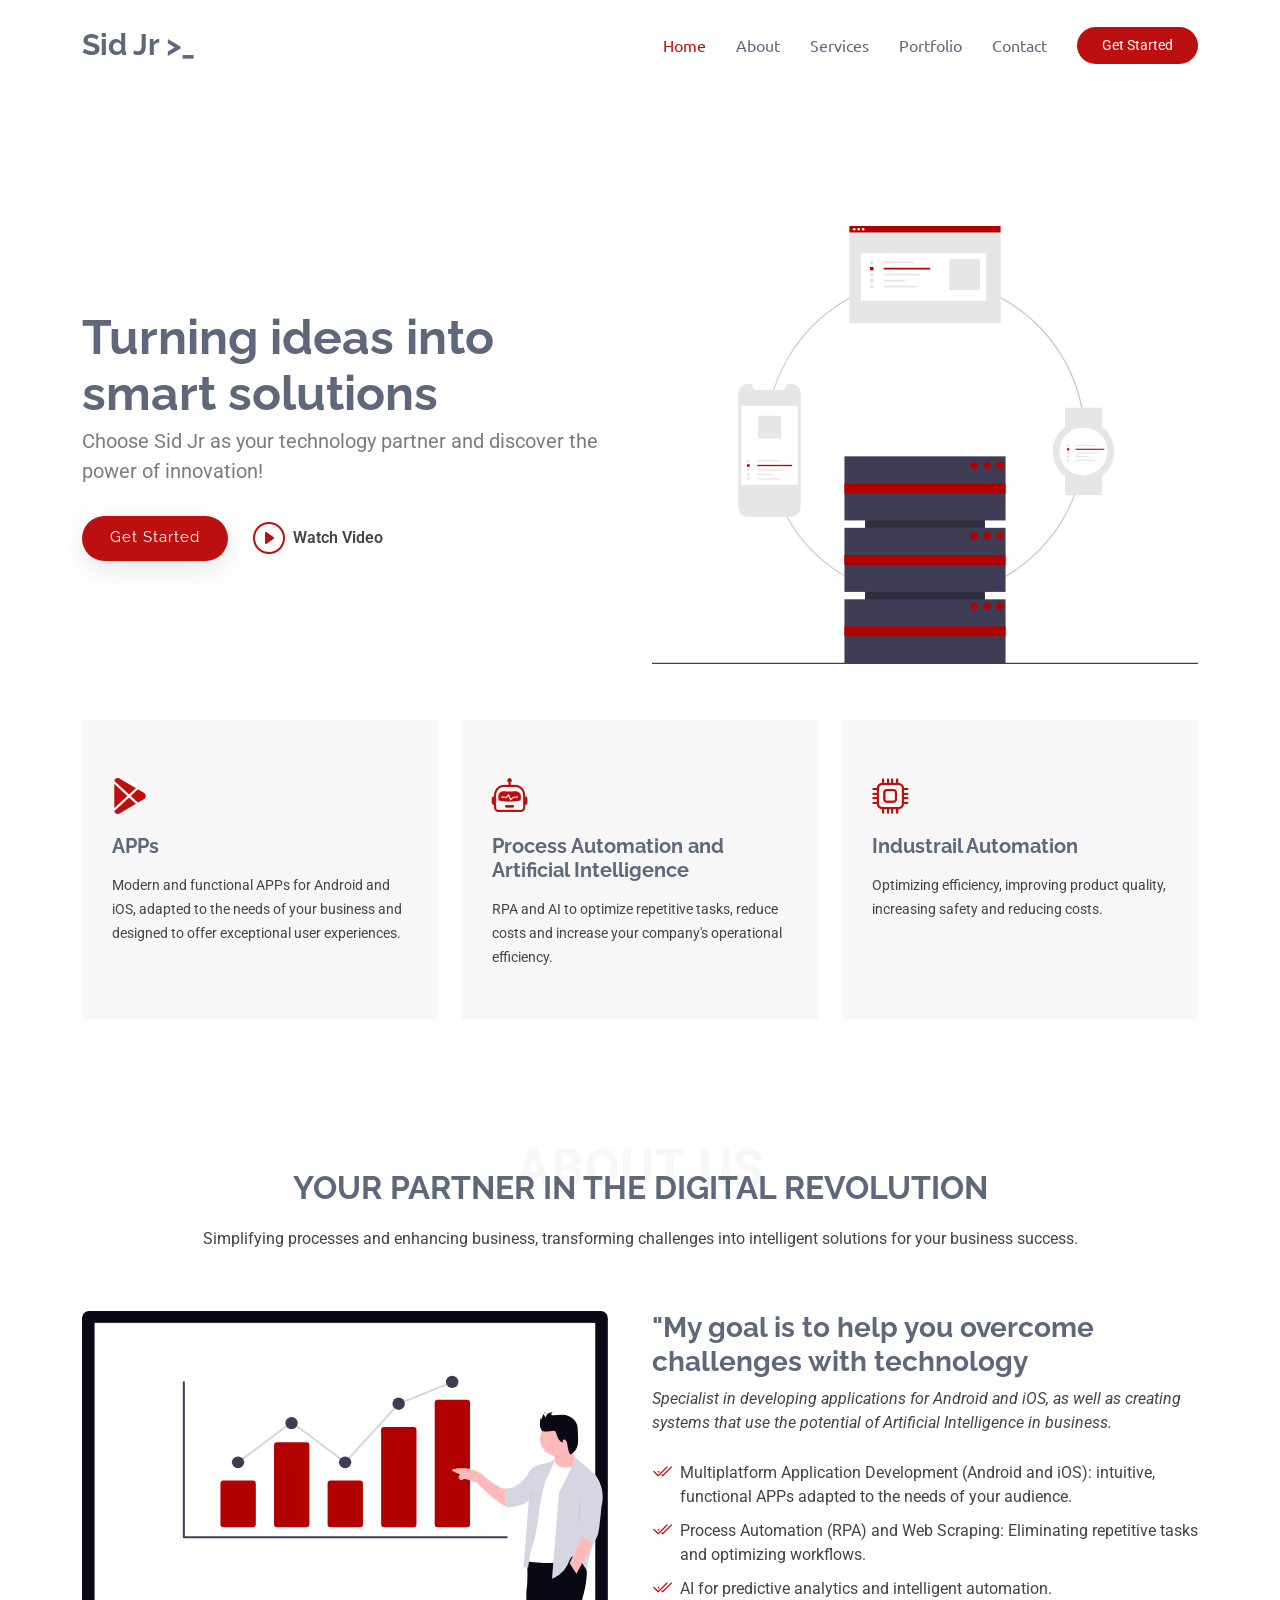
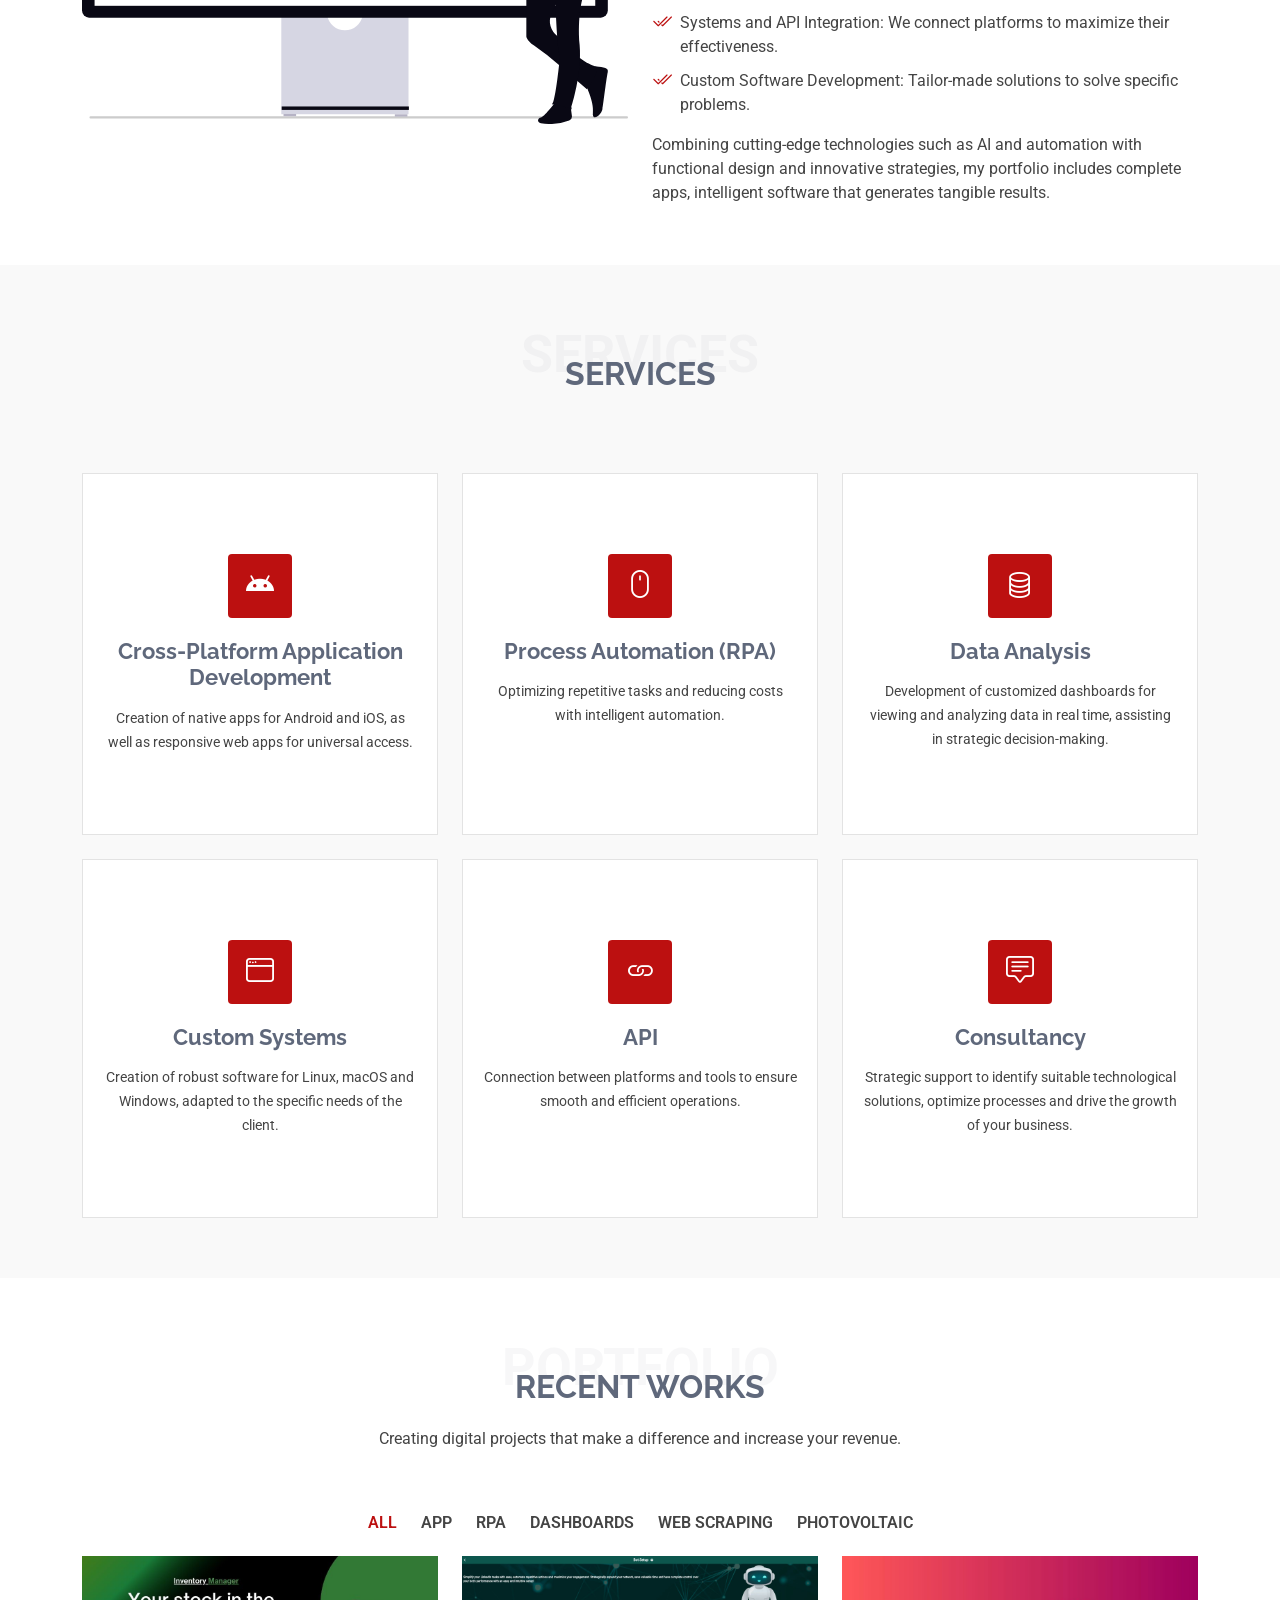
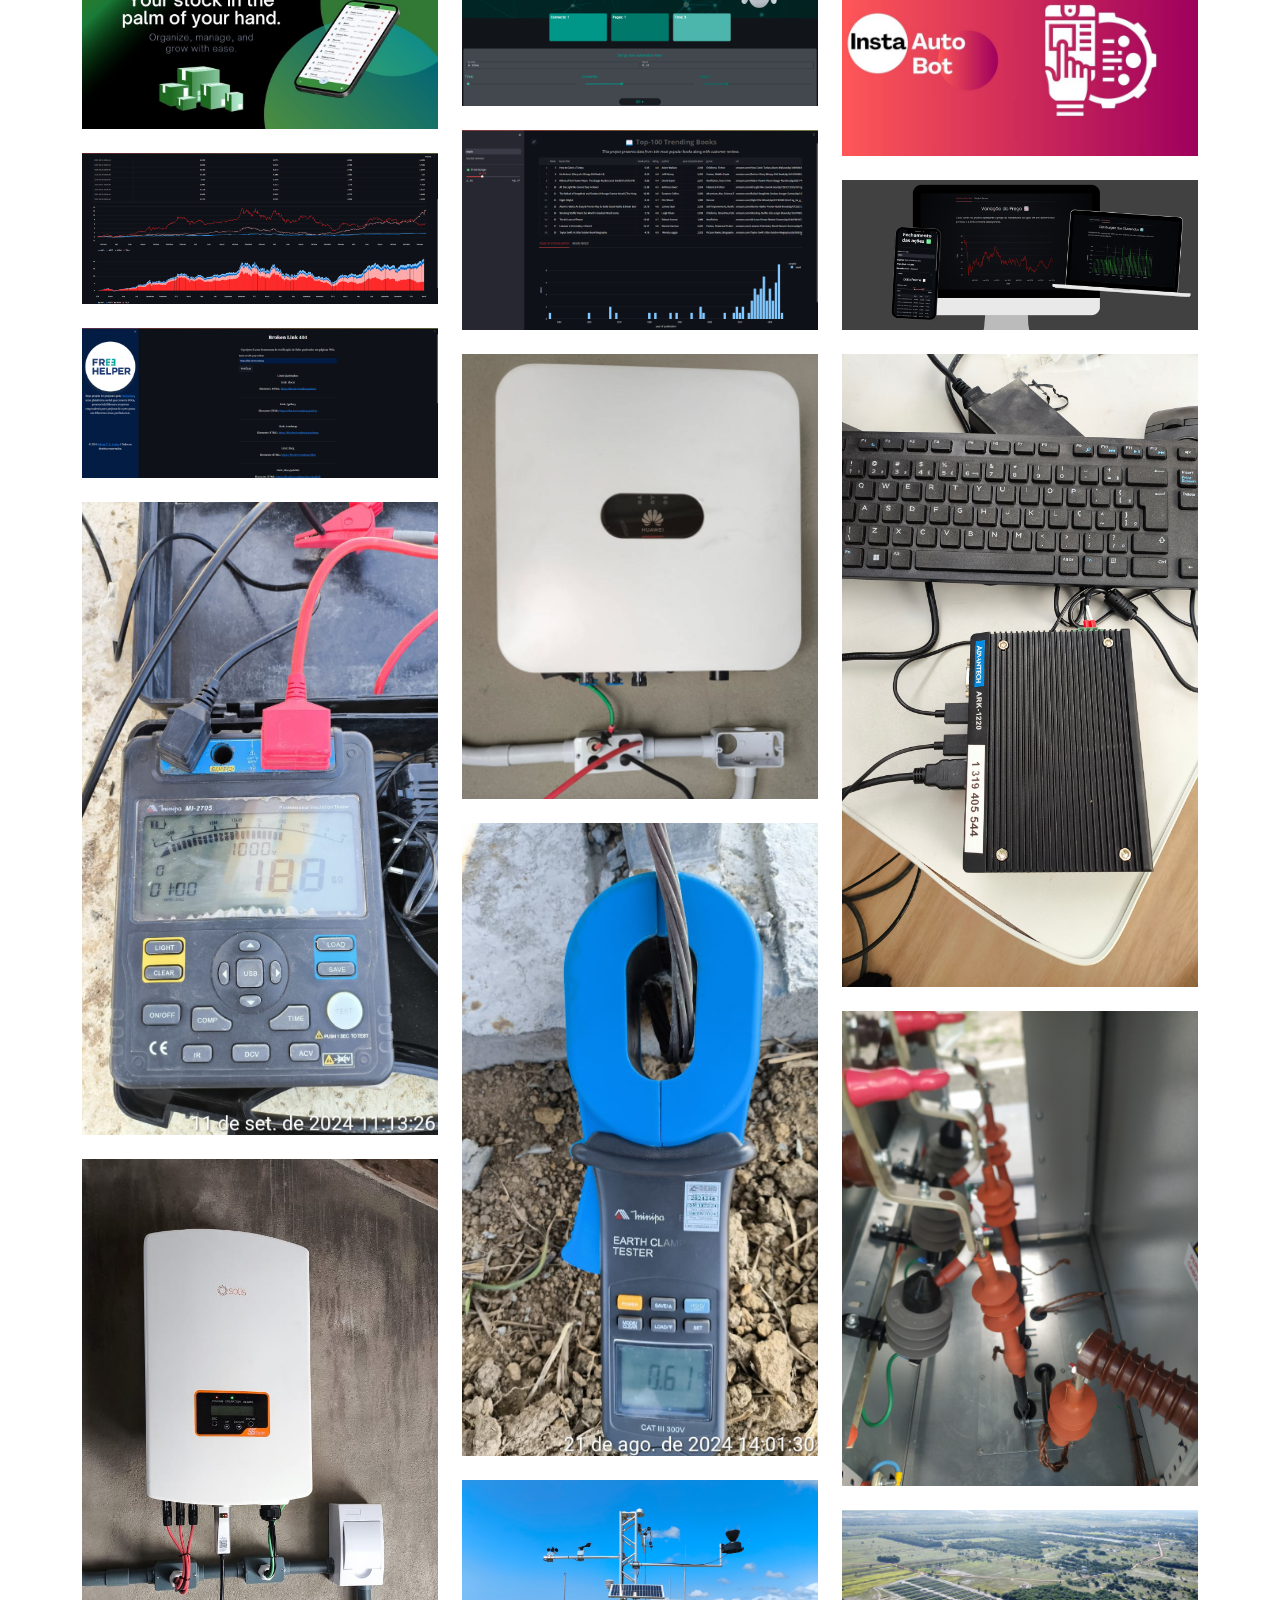
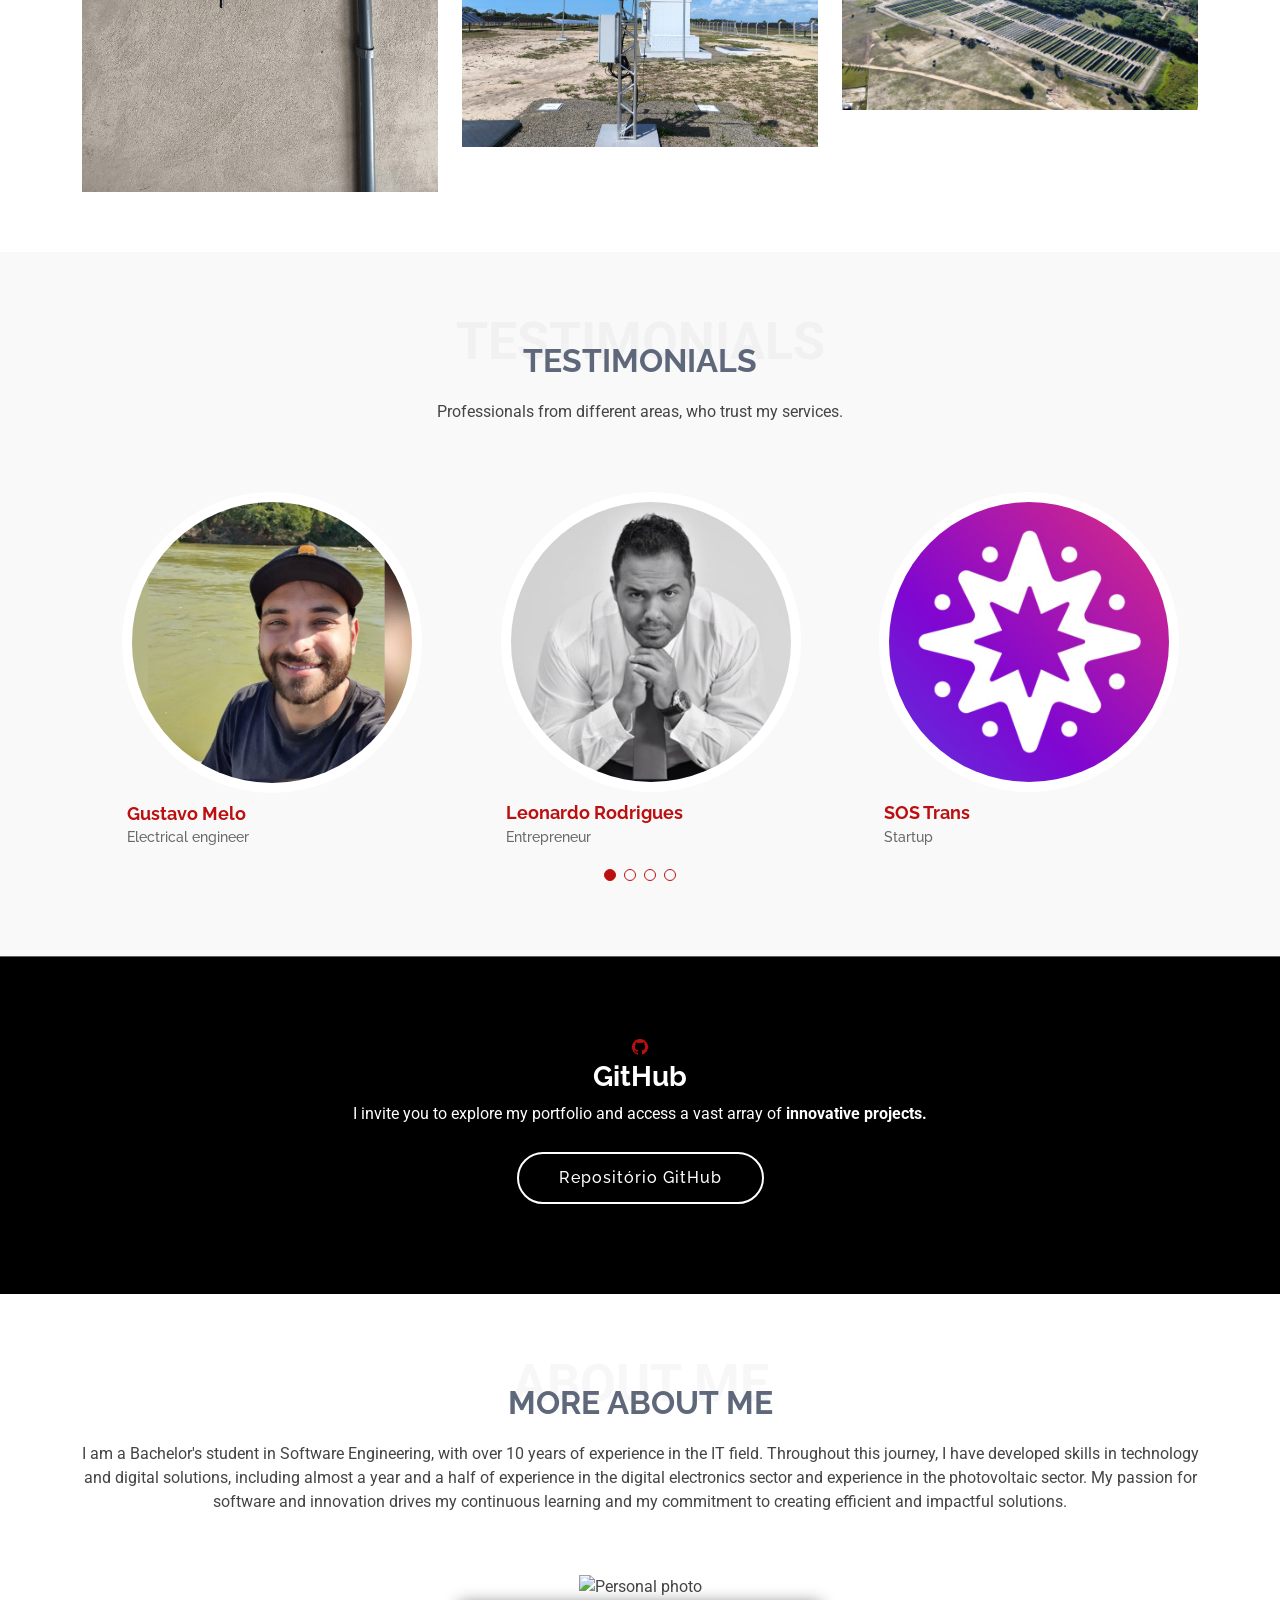
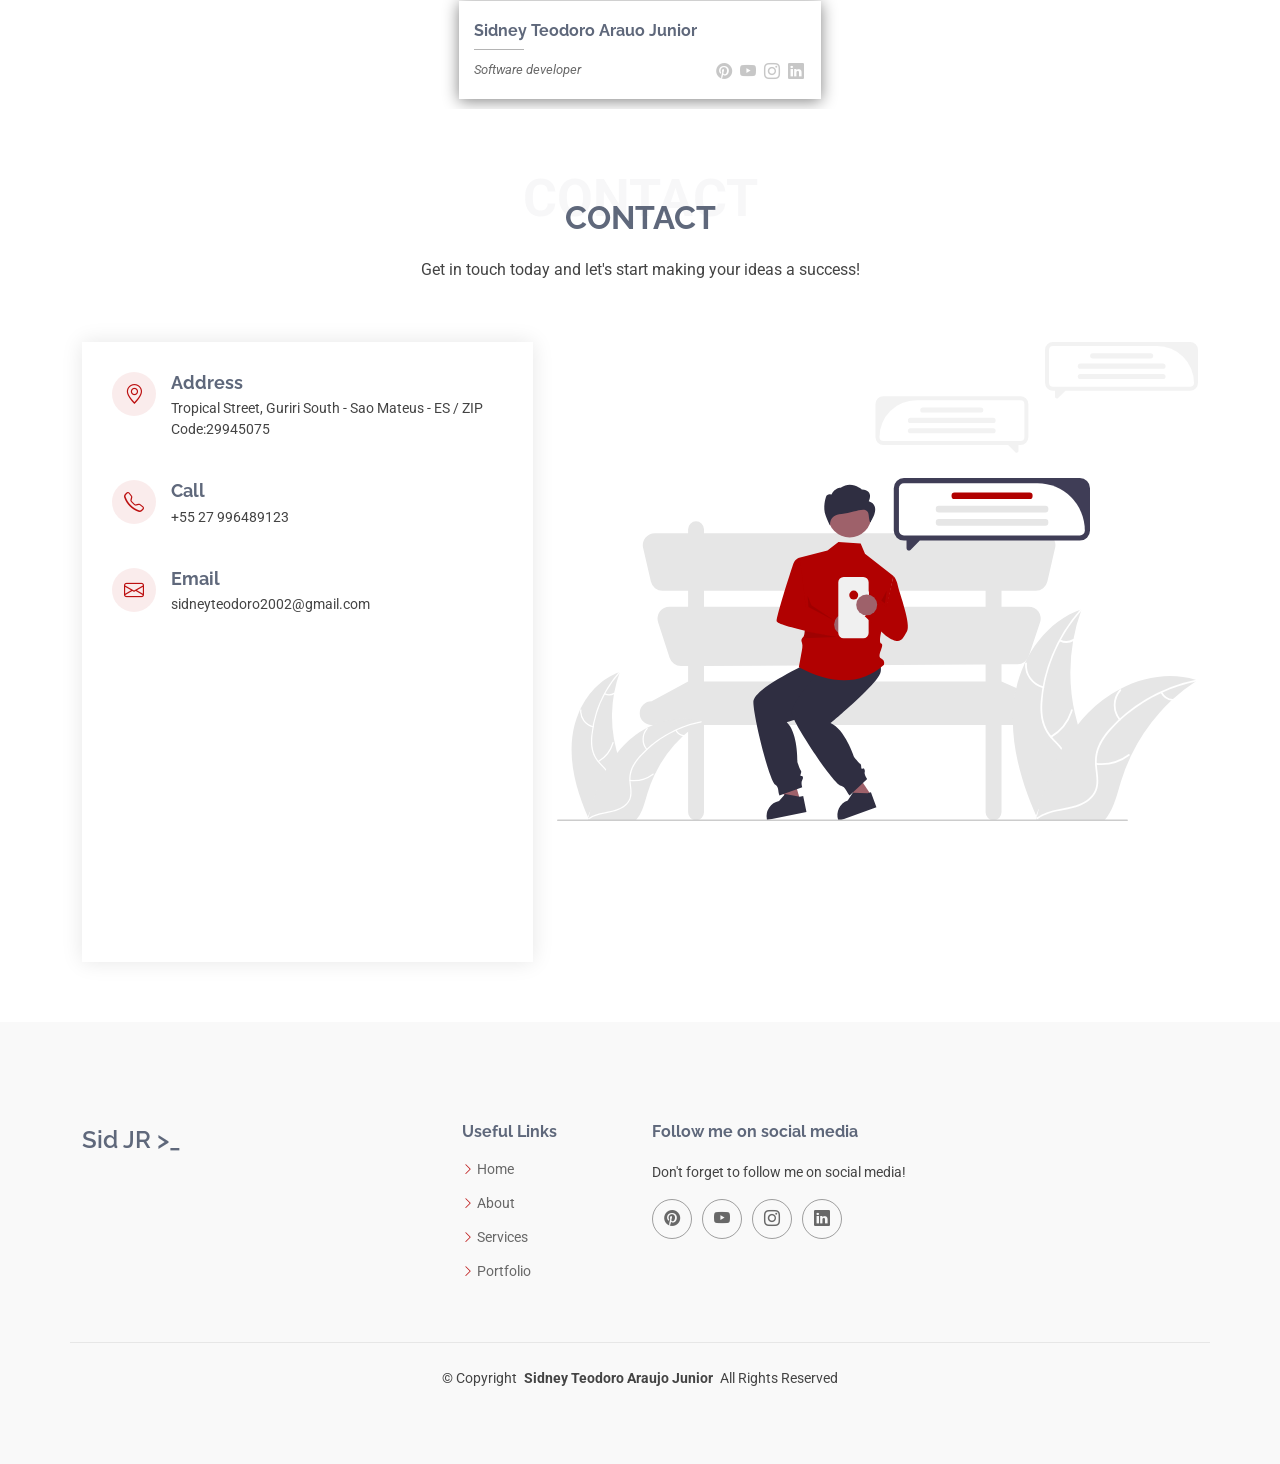
==== commit 9847d98d: "Recent works Recent works section update" ====
--- a/index.html
+++ b/index.html
@@ -285,6 +285,7 @@
             <li data-filter=".filter-RPA">RPA</li>
             <li data-filter=".filter-Dashboards" class="notranslate">Dashboards</li>
             <li data-filter=".filter-Web_Scraping" class="notranslate">Web scraping</li>
+            <li data-filter=".filter-Photovoltaic">Photovoltaic</li>
           </ul><!-- End Portfolio Filters -->
 
           <div class="row gy-4 isotope-container" data-aos="fade-up" data-aos-delay="200">
@@ -322,7 +323,38 @@
             </div>
             <!-- End RPA -->
 
-            
+            <!-- Dashboard -->
+            <div class="col-lg-4 col-md-6 portfolio-item isotope-item filter-Dashboards">
+              <img src="assets\img\portfolio\amazon-books.png" class="img-fluid" alt="Print Amazon Books">
+              <div class="portfolio-info">
+                <h4>Amazon Books</h4>
+                <p>Amazon's Top 100 Books Dashboard</p>
+                <a href="assets\img\portfolio\amazon-books.png" title="Web application to explore and visualize data about the 100 most popular books along with customer reviews." data-gallery="portfolio-gallery-app" class="glightbox preview-link"><i class="bi bi-zoom-in"></i></a>
+                <a target="_blank" href="https://github.com/SidneyTeodoroJr/amazon_books" title="More Details" class="details-link"><i class="bi bi-link-45deg"></i></a>
+              </div>
+            </div>
+
+            <div class="col-lg-4 col-md-6 portfolio-item isotope-item filter-Dashboards">
+              <img src="assets\img\portfolio\stock-performance.png" class="img-fluid" alt="Print Stock Performance">
+              <div class="portfolio-info">
+                <h4>Stock Performance</h4>
+                <p>The project is a simple web application developed in Python using the Streamlit, yfinance and pandas libraries.</p>
+                <a href="assets\img\portfolio\stock-performance.png" title="This application allows users to view the relative returns of a selection of financial assets over time." data-gallery="portfolio-gallery-app" class="glightbox preview-link"><i class="bi bi-zoom-in"></i></a>
+                <a target="_blank" href="https://github.com/SidneyTeodoroJr/stock_performance" title="More Details" class="details-link"><i class="bi bi-link-45deg"></i></a>
+              </div>
+            </div>
+
+            <div class="col-lg-4 col-md-6 portfolio-item isotope-item filter-Dashboards">
+              <img src="assets\img\portfolio\stock-exchange.png" class="img-fluid" alt="Print Stock exchange">
+              <div class="portfolio-info">
+                <h4>Stock exchange</h4>
+                <p>The application allows users to view stock closings.</p>
+                <a href="assets\img\portfolio\stock-exchange.png" title="This project is a web application developed in Python using the Streamlit framework. The application allows users to view the closing price of a specific company, analyze price changes over time, and examine dividend distribution." data-gallery="portfolio-gallery-app" class="glightbox preview-link"><i class="bi bi-zoom-in"></i></a>
+                <a target="_blank" href="https://github.com/SidneyTeodoroJr/Bolsa_de_Valores" title="More Details" class="details-link"><i class="bi bi-link-45deg"></i></a>
+              </div>
+            </div>
+            <!-- End Dashboard-->
+
             <!-- Web scraping --> 
             <div class="col-lg-4 col-md-6 portfolio-item isotope-item filter-Web_Scraping">
               <img src="assets\img\portfolio\broken-link-404.jpg" class="img-fluid" alt="Print Broken Link 404">
@@ -335,37 +367,87 @@
             </div>
              <!-- End Web scraping -->
 
-            <!-- Dashboard -->
-            <div class="col-lg-4 col-md-6 portfolio-item isotope-item filter-Dashboards">
-              <img src="assets\img\portfolio\amazon-books.png" class="img-fluid" alt="Print Amazon Books">
-              <div class="portfolio-info">
-                <h4>Amazon Books</h4>
-                <p>Amazon's Top 100 Books Dashboard</p>
-                <a href="assets\img\portfolio\amazon-books.png" title="Web application to explore and visualize data about the 100 most popular books along with customer reviews." data-gallery="portfolio-gallery-app" class="glightbox preview-link"><i class="bi bi-zoom-in"></i></a>
-                <a target="_blank" href="https://github.com/SidneyTeodoroJr/amazon_books" title="More Details" class="details-link"><i class="bi bi-link-45deg"></i></a>
-              </div>
-            </div>
-
-            <div class="col-lg-4 col-md-6 portfolio-item isotope-item filter-Dashboards">
-              <img src="assets\img\portfolio\stock-performance.png" class="img-fluid" alt="Print Stock Performance">
-              <div class="portfolio-info">
-                <h4>Stock Performance</h4>
-                <p>The project is a simple web application developed in Python using the Streamlit, yfinance and pandas libraries.</p>
-                <a href="assets\img\portfolio\stock-performance.png" title="This application allows users to view the relative returns of a selection of financial assets over time." data-gallery="portfolio-gallery-app" class="glightbox preview-link"><i class="bi bi-zoom-in"></i></a>
-                <a target="_blank" href="https://github.com/SidneyTeodoroJr/stock_performance" title="More Details" class="details-link"><i class="bi bi-link-45deg"></i></a>
-              </div>
-            </div>
-
-            <div class="col-lg-4 col-md-6 portfolio-item isotope-item filter-Dashboards">
-              <img src="assets\img\portfolio\stock-exchange.png" class="img-fluid" alt="Print Stock exchange">
-              <div class="portfolio-info">
-                <h4>Stock exchange</h4>
-                <p>The application allows users to view stock closings.</p>
-                <a href="assets\img\portfolio\stock-exchange.png" title="This project is a web application developed in Python using the Streamlit framework. The application allows users to view the closing price of a specific company, analyze price changes over time, and examine dividend distribution." data-gallery="portfolio-gallery-app" class="glightbox preview-link"><i class="bi bi-zoom-in"></i></a>
-                <a target="_blank" href="https://github.com/SidneyTeodoroJr/Bolsa_de_Valores" title="More Details" class="details-link"><i class="bi bi-link-45deg"></i></a>
-              </div>
-            </div>
-            <!-- End Dashboard-->
+            <!-- Photovoltaic -->
+            <div class="col-lg-4 col-md-6 portfolio-item isotope-item filter-Photovoltaic">
+              <img src="assets/img/portfolio/huawei.png" class="img-fluid" alt="Print Broken Link 404">
+              <div class="portfolio-info">
+                <h4>Huawei Solar Inverter</h4>
+                <p>Equipment that transforms electrical energy generated by solar panels from direct current (DC) to alternating current (AC).</p>
+                <a href="assets/img/portfolio/huawei.png" title="Equipment that transforms electrical energy generated by solar panels from direct current (DC) to alternating current (AC)." data-gallery="portfolio-gallery-app" class="glightbox preview-link"><i class="bi bi-zoom-in"></i></a>
+                <a target="_blank" href="https://www.instagram.com/sidney_teodoro_araujo/" title="More Details" class="details-link"><i class="bi bi-link-45deg"></i></a>
+              </div>
+            </div>
+
+            <div class="col-lg-4 col-md-6 portfolio-item isotope-item filter-Photovoltaic">
+              <img src="assets/img/portfolio/industrial-computer.jpeg" class="img-fluid" alt="Print Broken Link 404">
+              <div class="portfolio-info">
+                <h4>Industrial Computer</h4>
+                <p>Computer designed to work in photovoltaic industrial environments.</p>
+                <a href="assets/img/portfolio/industrial-computer.jpeg" title="Computer designed to work in photovoltaic industrial environments." data-gallery="portfolio-gallery-app" class="glightbox preview-link"><i class="bi bi-zoom-in"></i></a>
+                <a target="_blank" href="https://www.instagram.com/sidney_teodoro_araujo/" title="More Details" class="details-link"><i class="bi bi-link-45deg"></i></a>
+              </div>
+            </div>
+
+            <div class="col-lg-4 col-md-6 portfolio-item isotope-item filter-Photovoltaic">
+              <img src="assets\img\portfolio\megger.png" class="img-fluid" alt="Print Broken Link 404">
+              <div class="portfolio-info">
+                <h4>Megger Testing</h4>
+                <p>Technical process that checks the insulation of coils or motors.</p>
+                <a href="assets\img\portfolio\megger.png" title="Technical process that checks the insulation of coils or motors." data-gallery="portfolio-gallery-app" class="glightbox preview-link"><i class="bi bi-zoom-in"></i></a>
+                <a target="_blank" href="https://www.instagram.com/sidney_teodoro_araujo/" title="More Details" class="details-link"><i class="bi bi-link-45deg"></i></a>
+              </div>
+            </div>
+
+            <div class="col-lg-4 col-md-6 portfolio-item isotope-item filter-Photovoltaic">
+              <img src="assets\img\portfolio\earth clamp-tester.png" class="img-fluid" alt="Print Broken Link 404">
+              <div class="portfolio-info">
+                <h4>Earth Clamp Tester</h4>
+                <p>Testing the efficiency of grounding in an industrial plant.</p>
+                <a href="assets\img\portfolio\earth clamp-tester.png" title="Testing the efficiency of grounding in an industrial plant." data-gallery="portfolio-gallery-app" class="glightbox preview-link"><i class="bi bi-zoom-in"></i></a>
+                <a target="_blank" href="https://www.instagram.com/sidney_teodoro_araujo/" title="More Details" class="details-link"><i class="bi bi-link-45deg"></i></a>
+              </div>
+            </div>
+
+            <div class="col-lg-4 col-md-6 portfolio-item isotope-item filter-Photovoltaic">
+              <img src="assets\img\portfolio\electric-muffle.png" class="img-fluid" alt="Print Broken Link 404">
+              <div class="portfolio-info">
+                <h4>Electric Muffle</h4>
+                <p>Device that insulates electrical cables, protecting them from contamination and weather.</p>
+                <a href="assets\img\portfolio\electric-muffle.png" title="Device that insulates electrical cables, protecting them from contamination and weather." data-gallery="portfolio-gallery-app" class="glightbox preview-link"><i class="bi bi-zoom-in"></i></a>
+                <a target="_blank" href="https://www.instagram.com/sidney_teodoro_araujo/" title="More Details" class="details-link"><i class="bi bi-link-45deg"></i></a>
+              </div>
+            </div>
+
+            <div class="col-lg-4 col-md-6 portfolio-item isotope-item filter-Photovoltaic">
+              <img src="assets\img\portfolio\solis.png" class="img-fluid" alt="Print Broken Link 404">
+              <div class="portfolio-info">
+                <h4>Solis Solar Inverter</h4>
+                <p>Equipment that transforms electrical energy generated by solar panels from direct current (DC) to alternating current (AC).</p>
+                <a href="assets\img\portfolio\solis.png" title="Equipment that transforms electrical energy generated by solar panels from direct current (DC) to alternating current (AC)." data-gallery="portfolio-gallery-app" class="glightbox preview-link"><i class="bi bi-zoom-in"></i></a>
+                <a target="_blank" href="https://www.instagram.com/sidney_teodoro_araujo/" title="More Details" class="details-link"><i class="bi bi-link-45deg"></i></a>
+              </div>
+            </div>
+
+            <div class="col-lg-4 col-md-6 portfolio-item isotope-item filter-Photovoltaic">
+              <img src="assets\img\portfolio\solarimetric.png" class="img-fluid" alt="Print Broken Link 404">
+              <div class="portfolio-info">
+                <h4>Solarimetric Station</h4>
+                <p>Set of equipment that measures parameters of global solar radiation, direct and reflected solar radiation, radiometer balance and diffuse solar radiation.</p>
+                <a href="assets\img\portfolio\solarimetric.png" title="Set of equipment that measures parameters of global solar radiation, direct and reflected solar radiation, radiometer balance and diffuse solar radiation." data-gallery="portfolio-gallery-app" class="glightbox preview-link"><i class="bi bi-zoom-in"></i></a>
+                <a target="_blank" href="https://www.instagram.com/sidney_teodoro_araujo/" title="More Details" class="details-link"><i class="bi bi-link-45deg"></i></a>
+              </div>
+            </div>
+
+            <div class="col-lg-4 col-md-6 portfolio-item isotope-item filter-Photovoltaic">
+              <img src="assets\img\portfolio\photovoltaic-plant.png" class="img-fluid" alt="Print Broken Link 404">
+              <div class="portfolio-info">
+                <h4>Industrial photovoltaic plant</h4>
+                <p>Large-scale system that generates electricity from solar panels, the energy generated is sold to energy distribution companies or to the electricity grid.</p>
+                <a href="assets\img\portfolio\photovoltaic-plant.png" title="Large-scale system that generates electricity from solar panels, the energy generated is sold to energy distribution companies or to the electricity grid." data-gallery="portfolio-gallery-app" class="glightbox preview-link"><i class="bi bi-zoom-in"></i></a>
+                <a target="_blank" href="https://www.instagram.com/sidney_teodoro_araujo/" title="More Details" class="details-link"><i class="bi bi-link-45deg"></i></a>
+              </div>
+            </div>
+            <!-- End Photovoltaic -->
 
           </div><!-- End Portfolio Container -->
         </div>
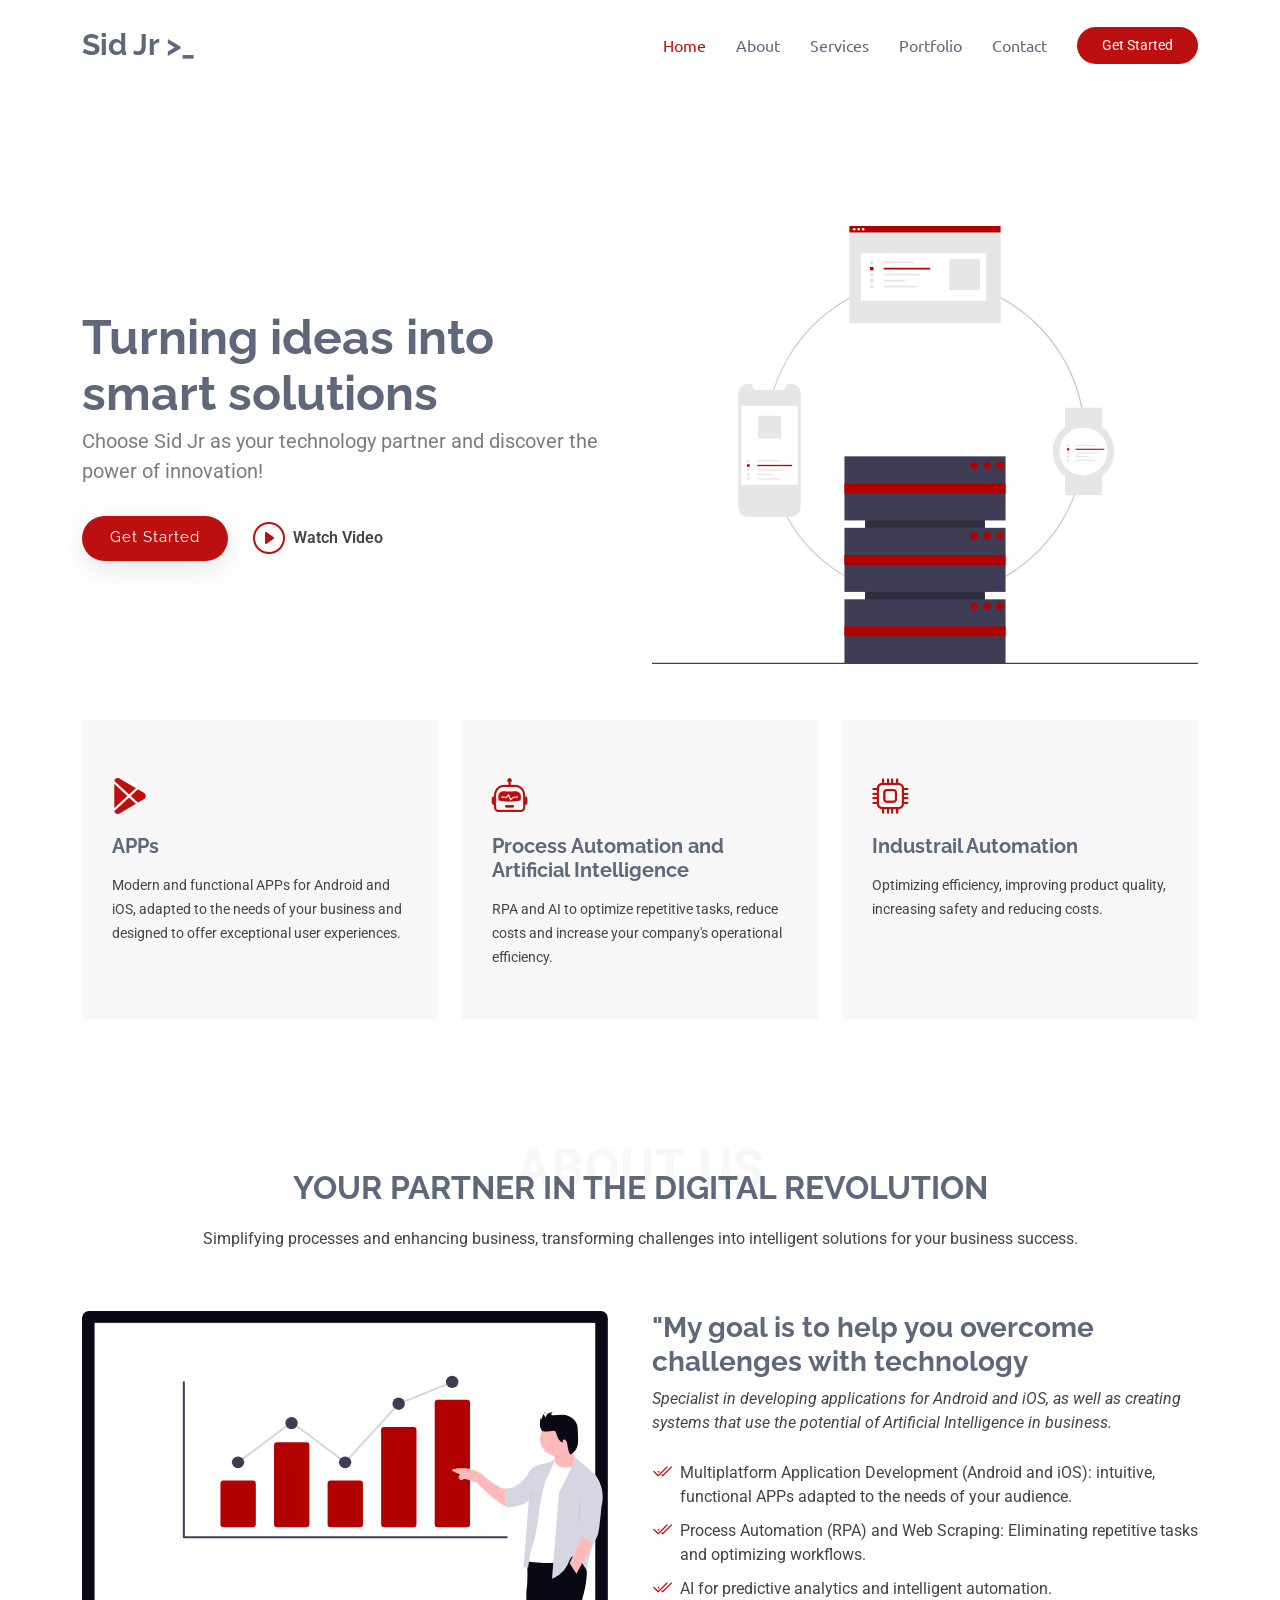
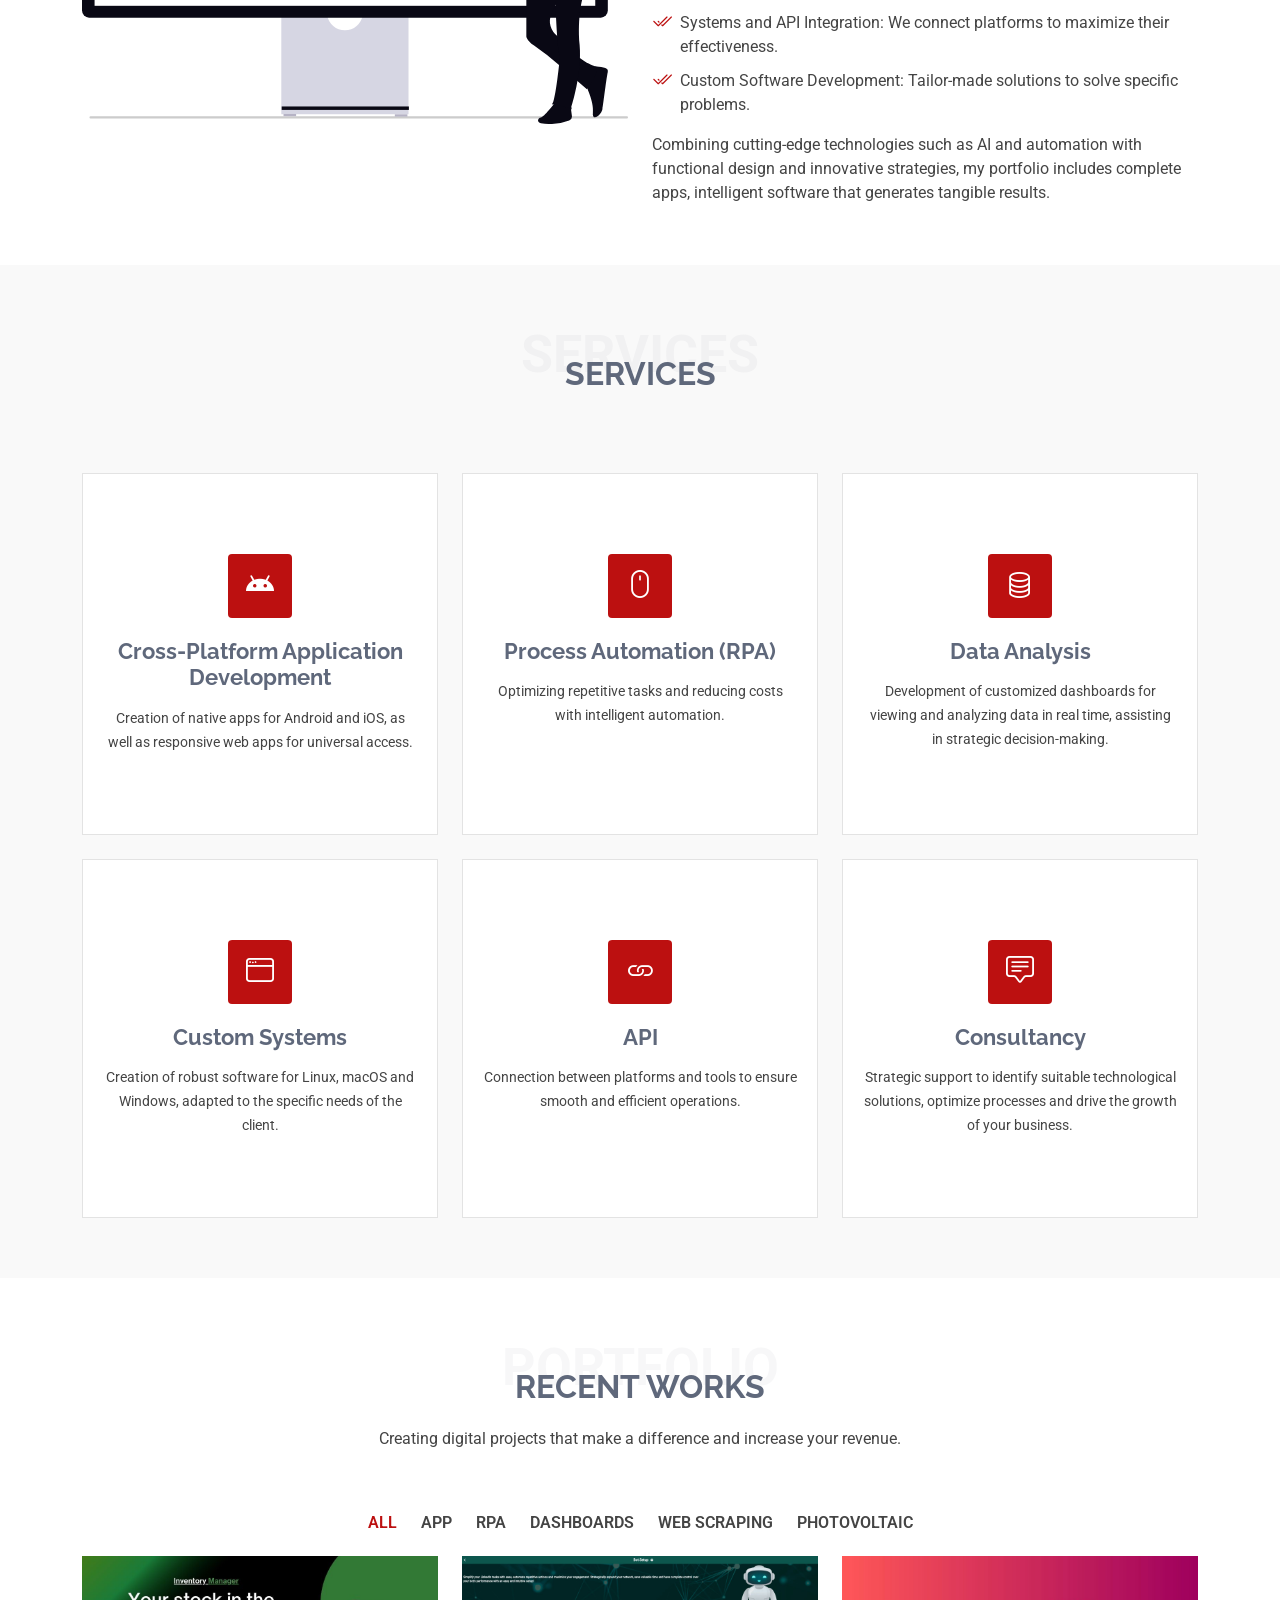
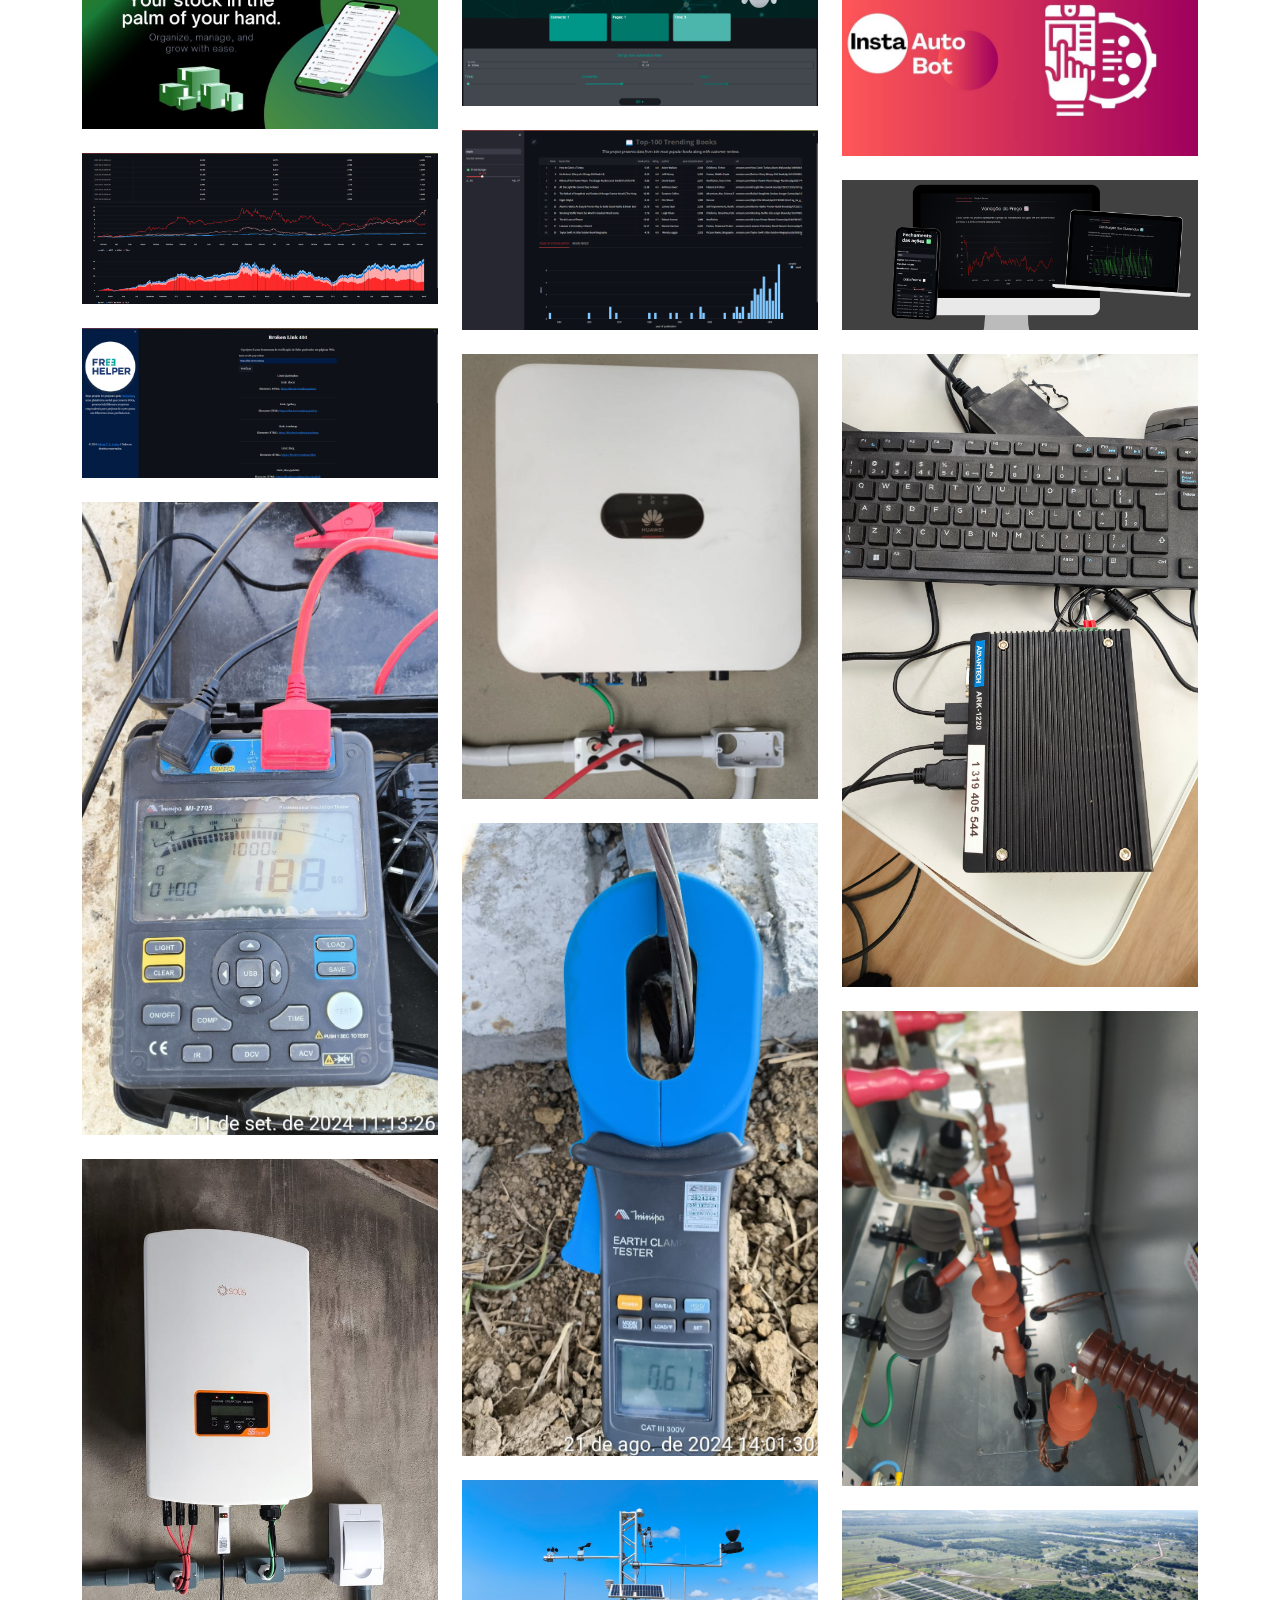
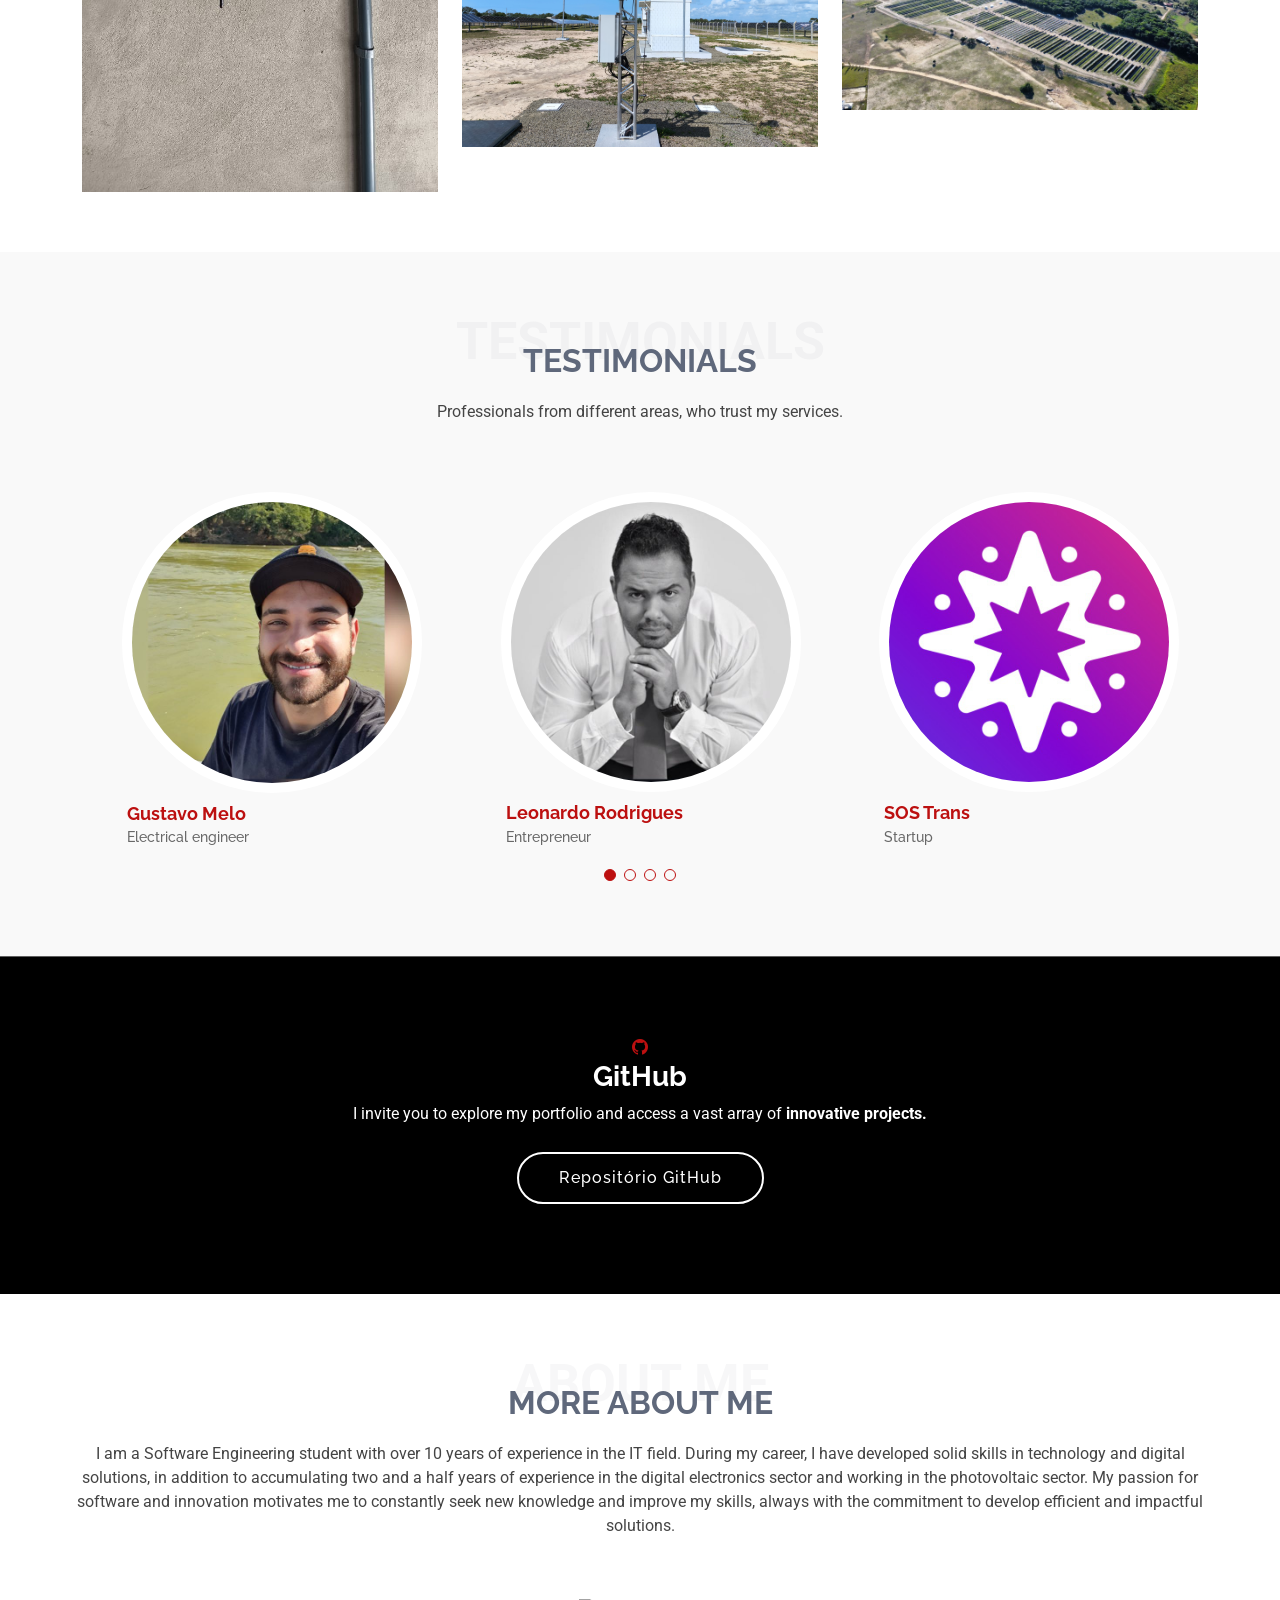
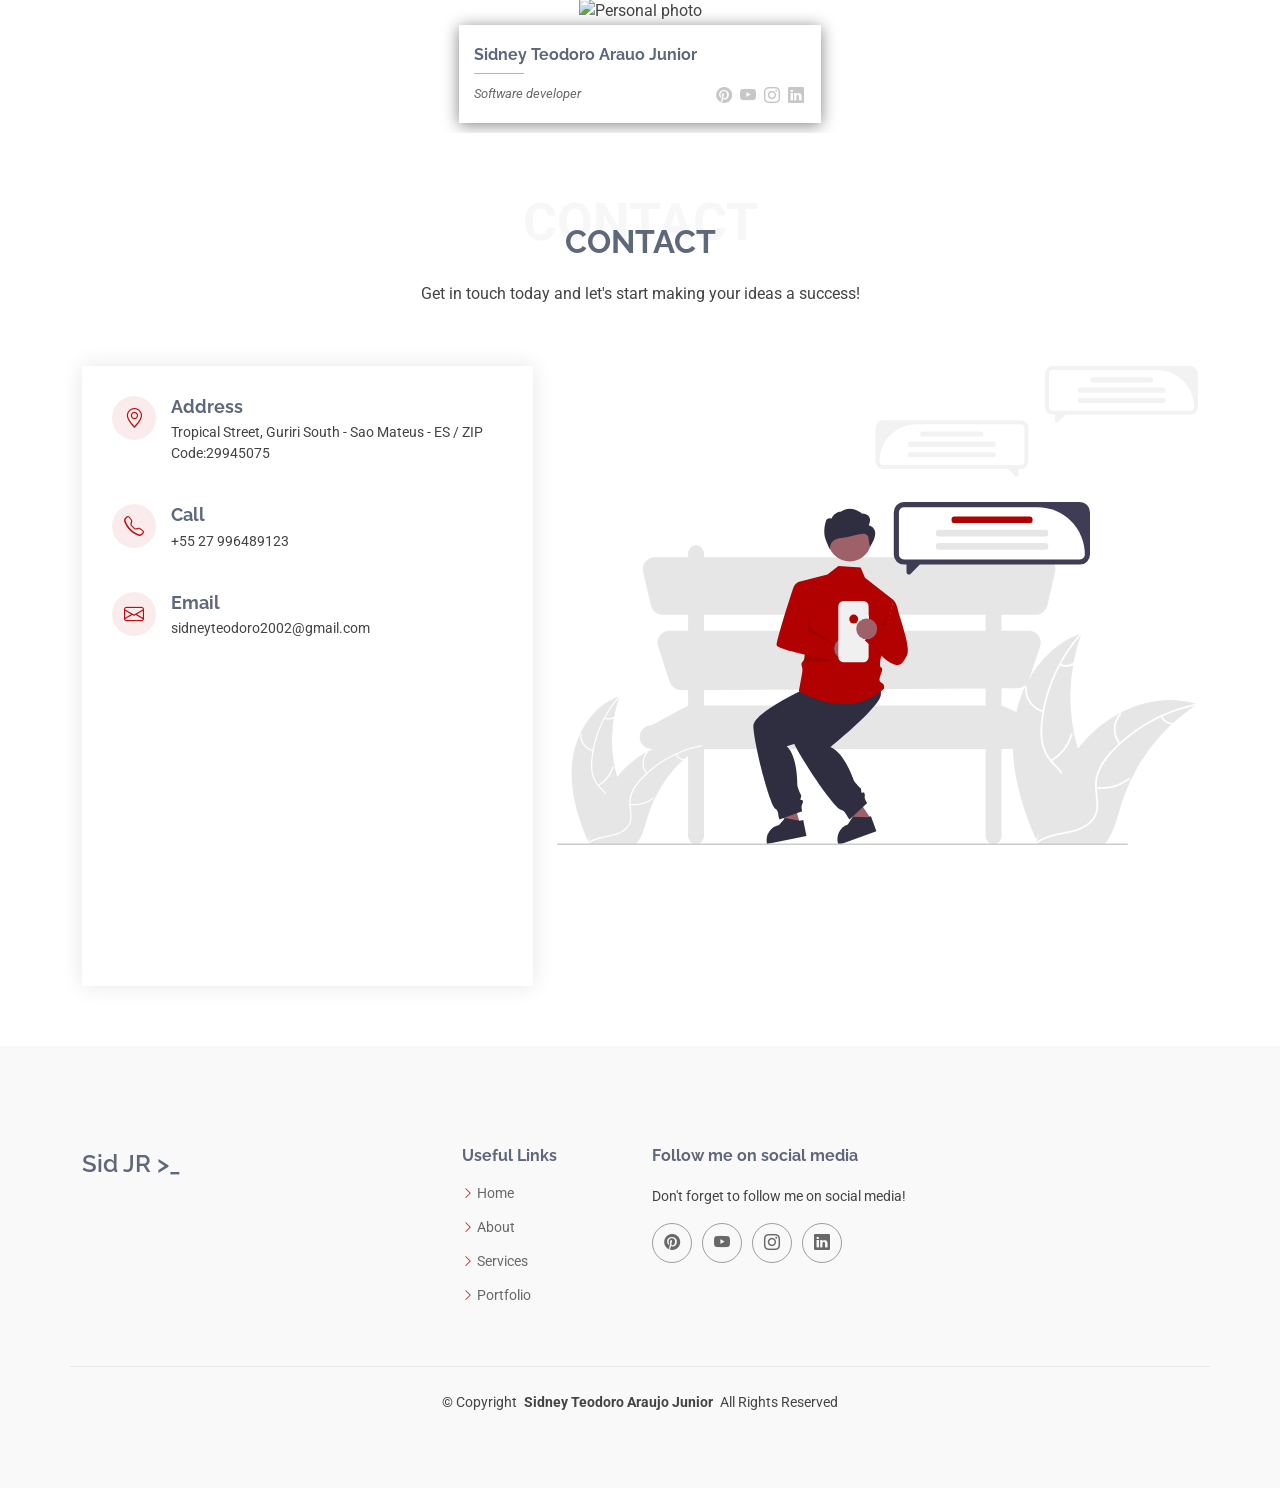
==== commit ad211cc7: "About me Updating my cover letter" ====
--- a/index.html
+++ b/index.html
@@ -562,7 +562,7 @@
         <span>About me</span>
         <h2>More about me</h2>
         <p>
-          I am a Bachelor's student in Software Engineering, with over 10 years of experience in the IT field. Throughout this journey, I have developed skills in technology and digital solutions, including almost a year and a half of experience in the digital electronics sector and experience in the photovoltaic sector. My passion for software and innovation drives my continuous learning and my commitment to creating efficient and impactful solutions.
+          I am a Software Engineering student with over 10 years of experience in the IT field. During my career, I have developed solid skills in technology and digital solutions, in addition to accumulating two and a half years of experience in the digital electronics sector and working in the photovoltaic sector. My passion for software and innovation motivates me to constantly seek new knowledge and improve my skills, always with the commitment to develop efficient and impactful solutions.
         </p>
       </div><!-- End Section Title -->
 
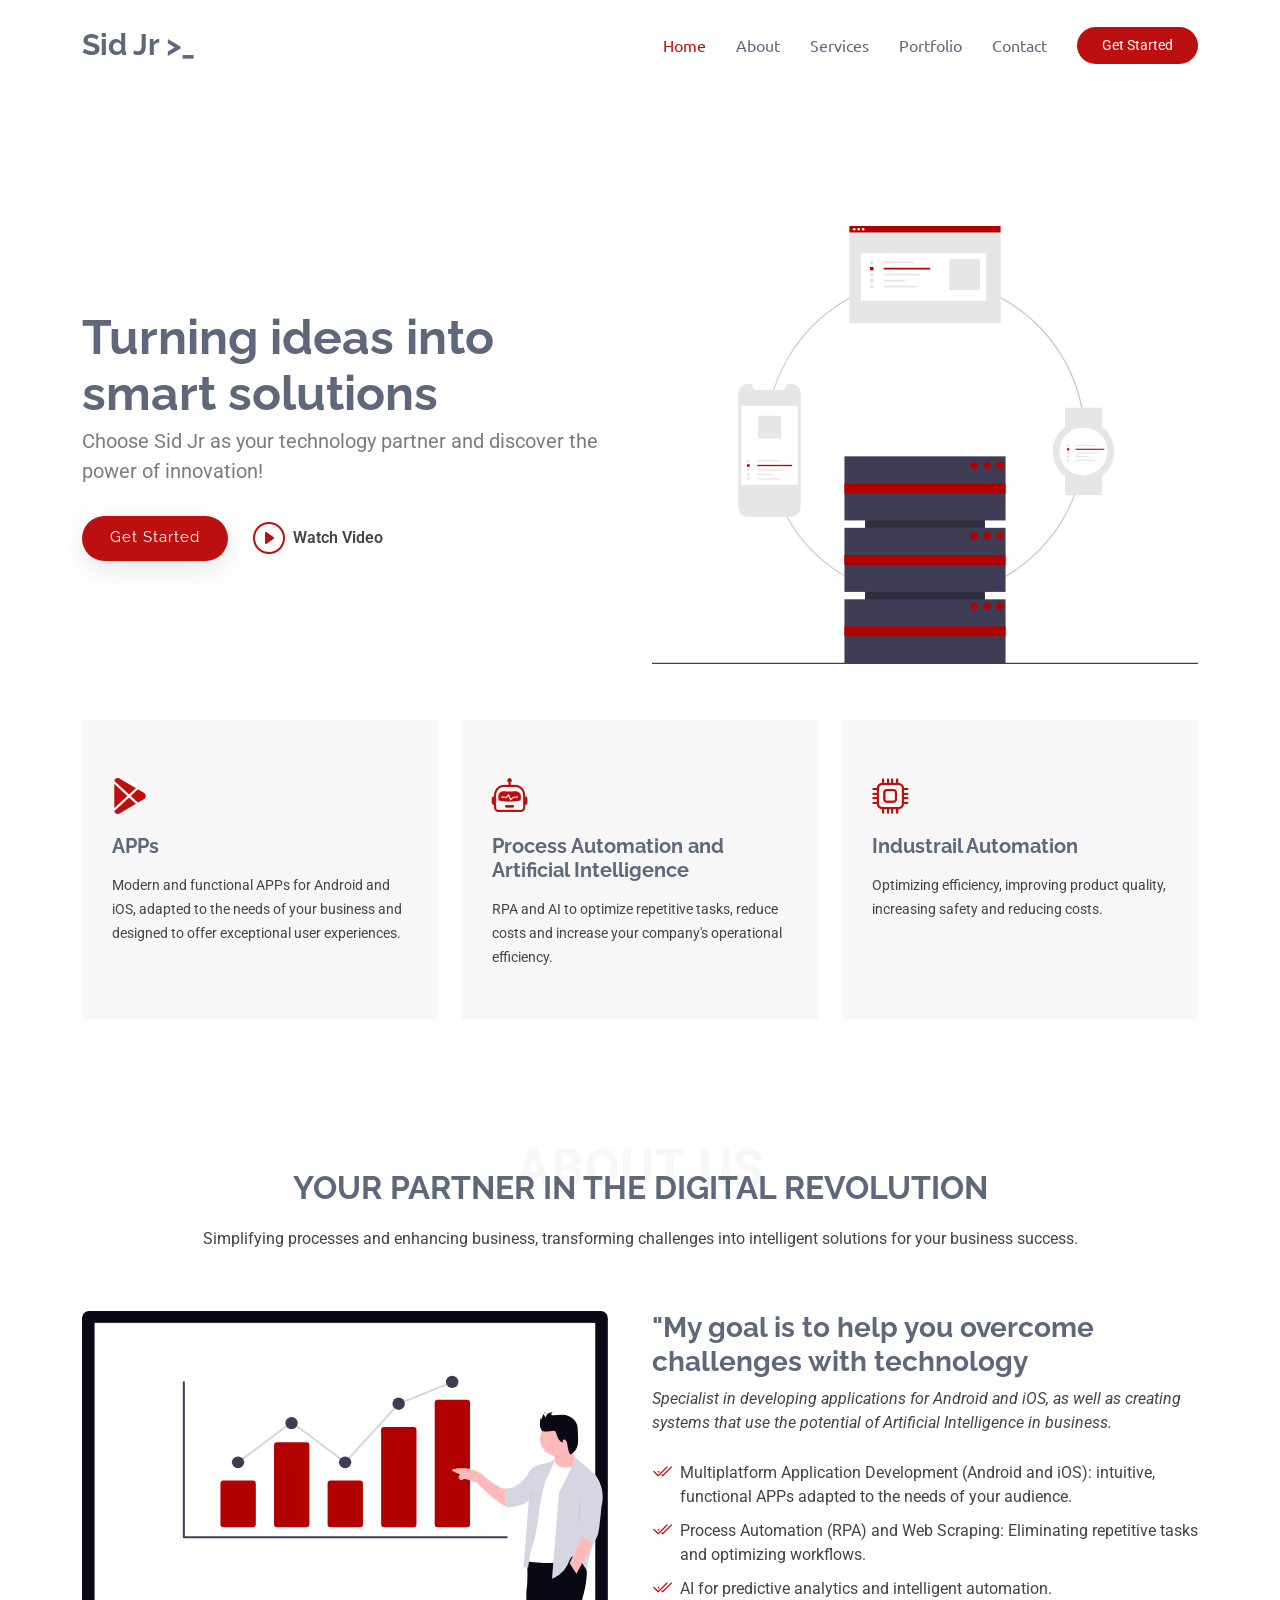
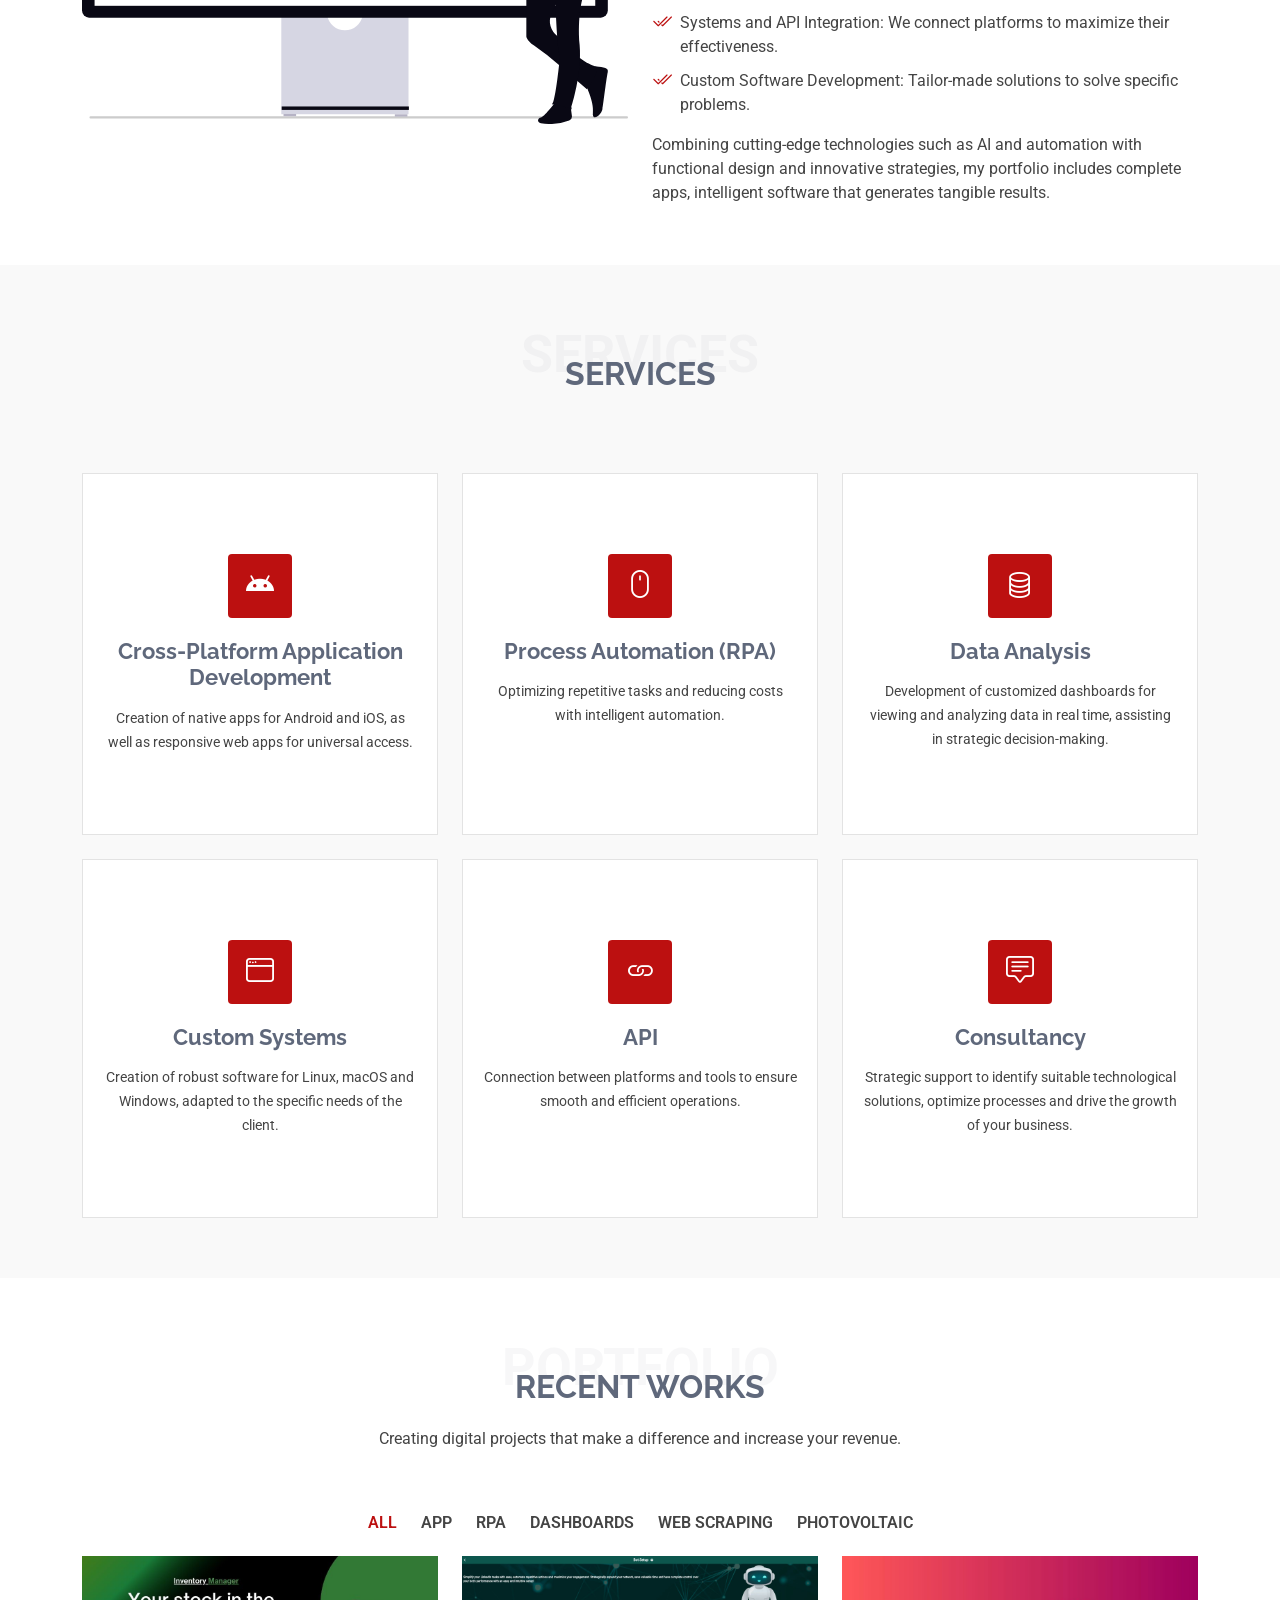
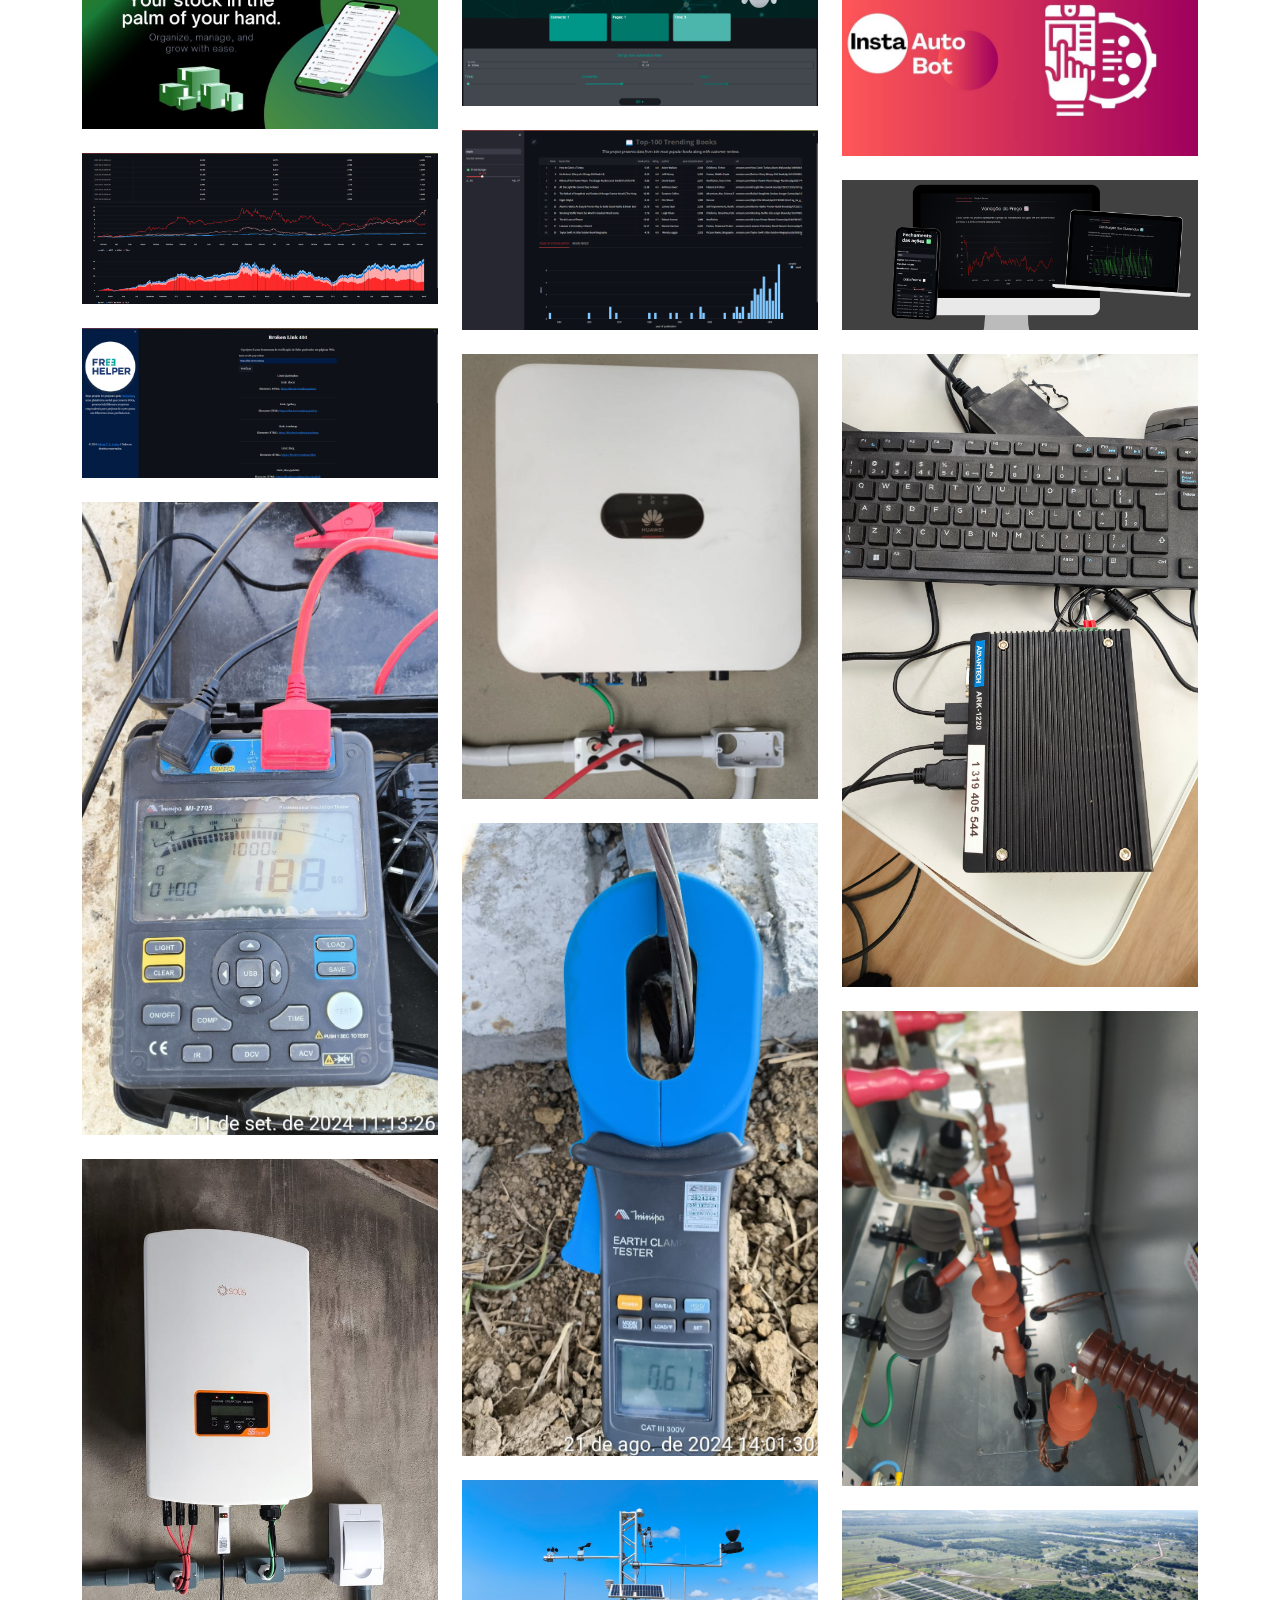
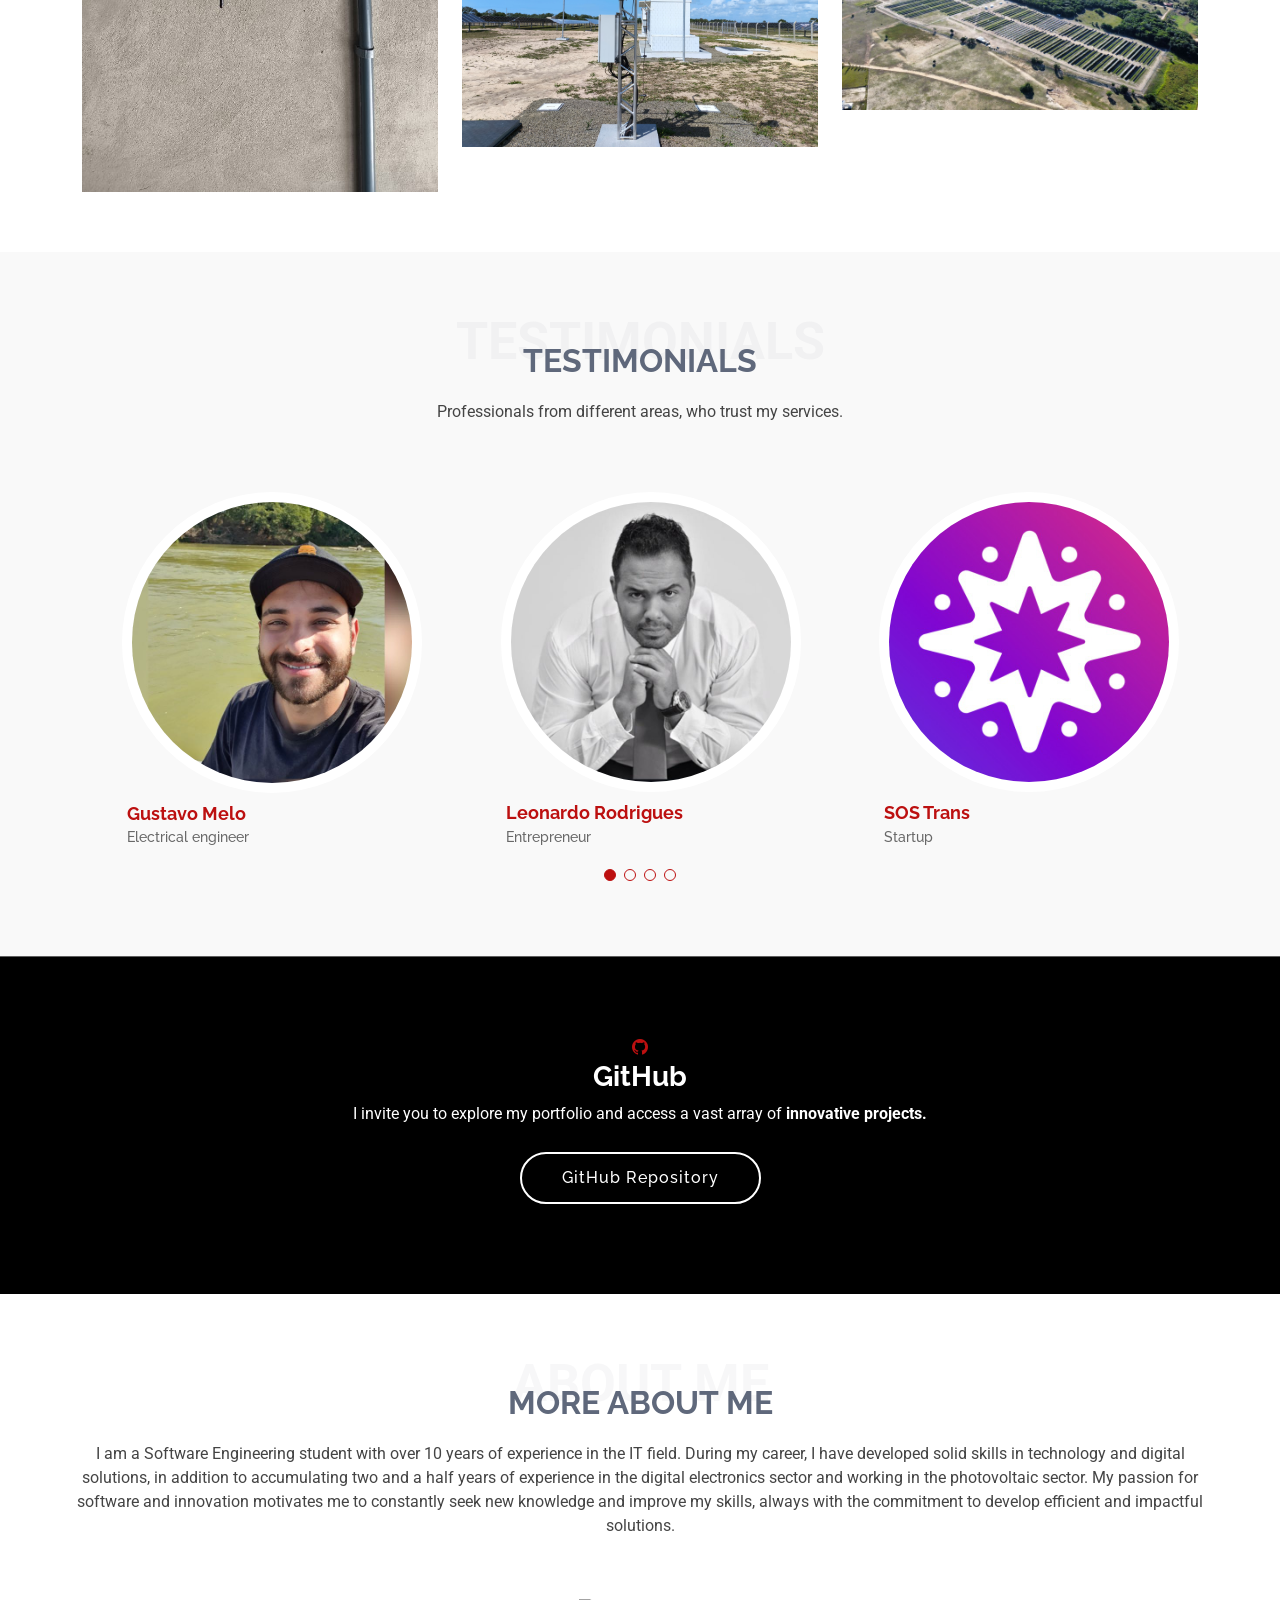
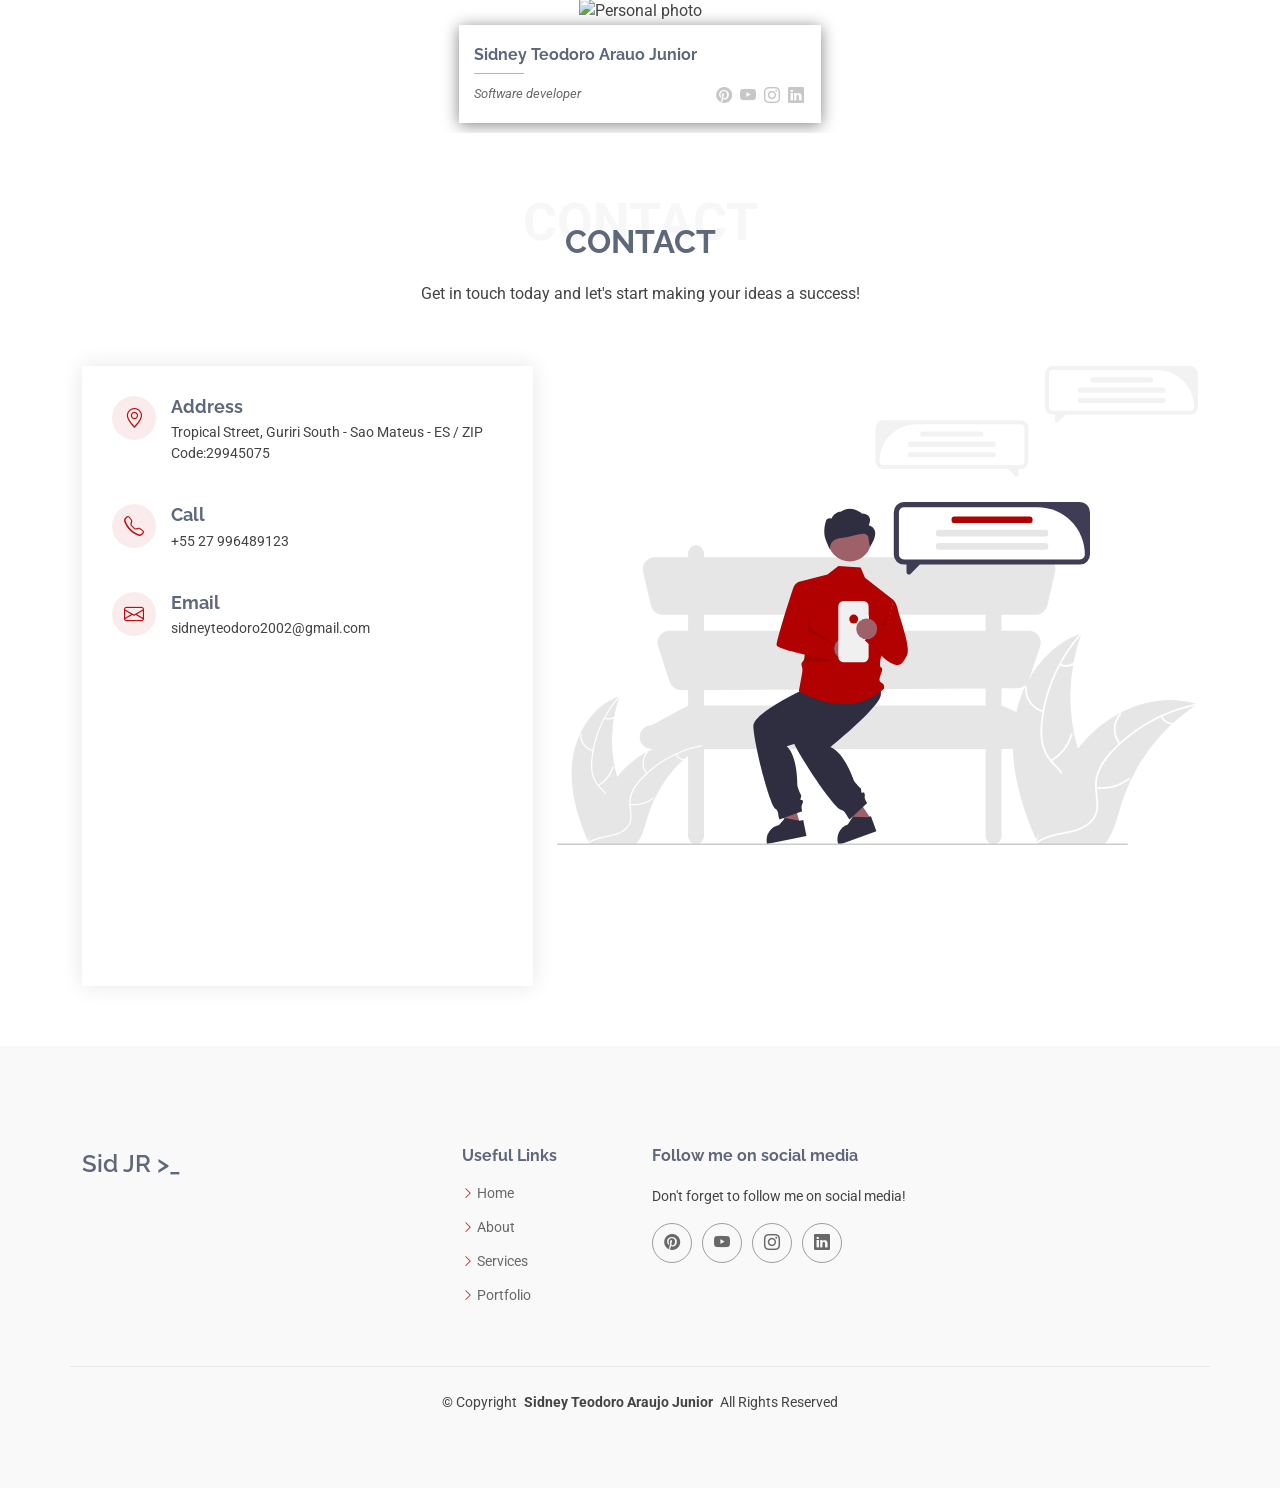
==== commit 73cbbb74: "comit" ====
--- a/index.html
+++ b/index.html
@@ -546,7 +546,7 @@
               <p>
                 I invite you to explore my portfolio and access a vast array of <span class="fw-bolder">innovative projects.</span>
               </p>
-              <a class="cta-btn" href="https://github.com/SidneyTeodoroJr", target="_blank">Repositório GitHub</a>
+              <a class="cta-btn" href="https://github.com/SidneyTeodoroJr", target="_blank">GitHub Repository</a>
             </div>
           </div>
         </div>
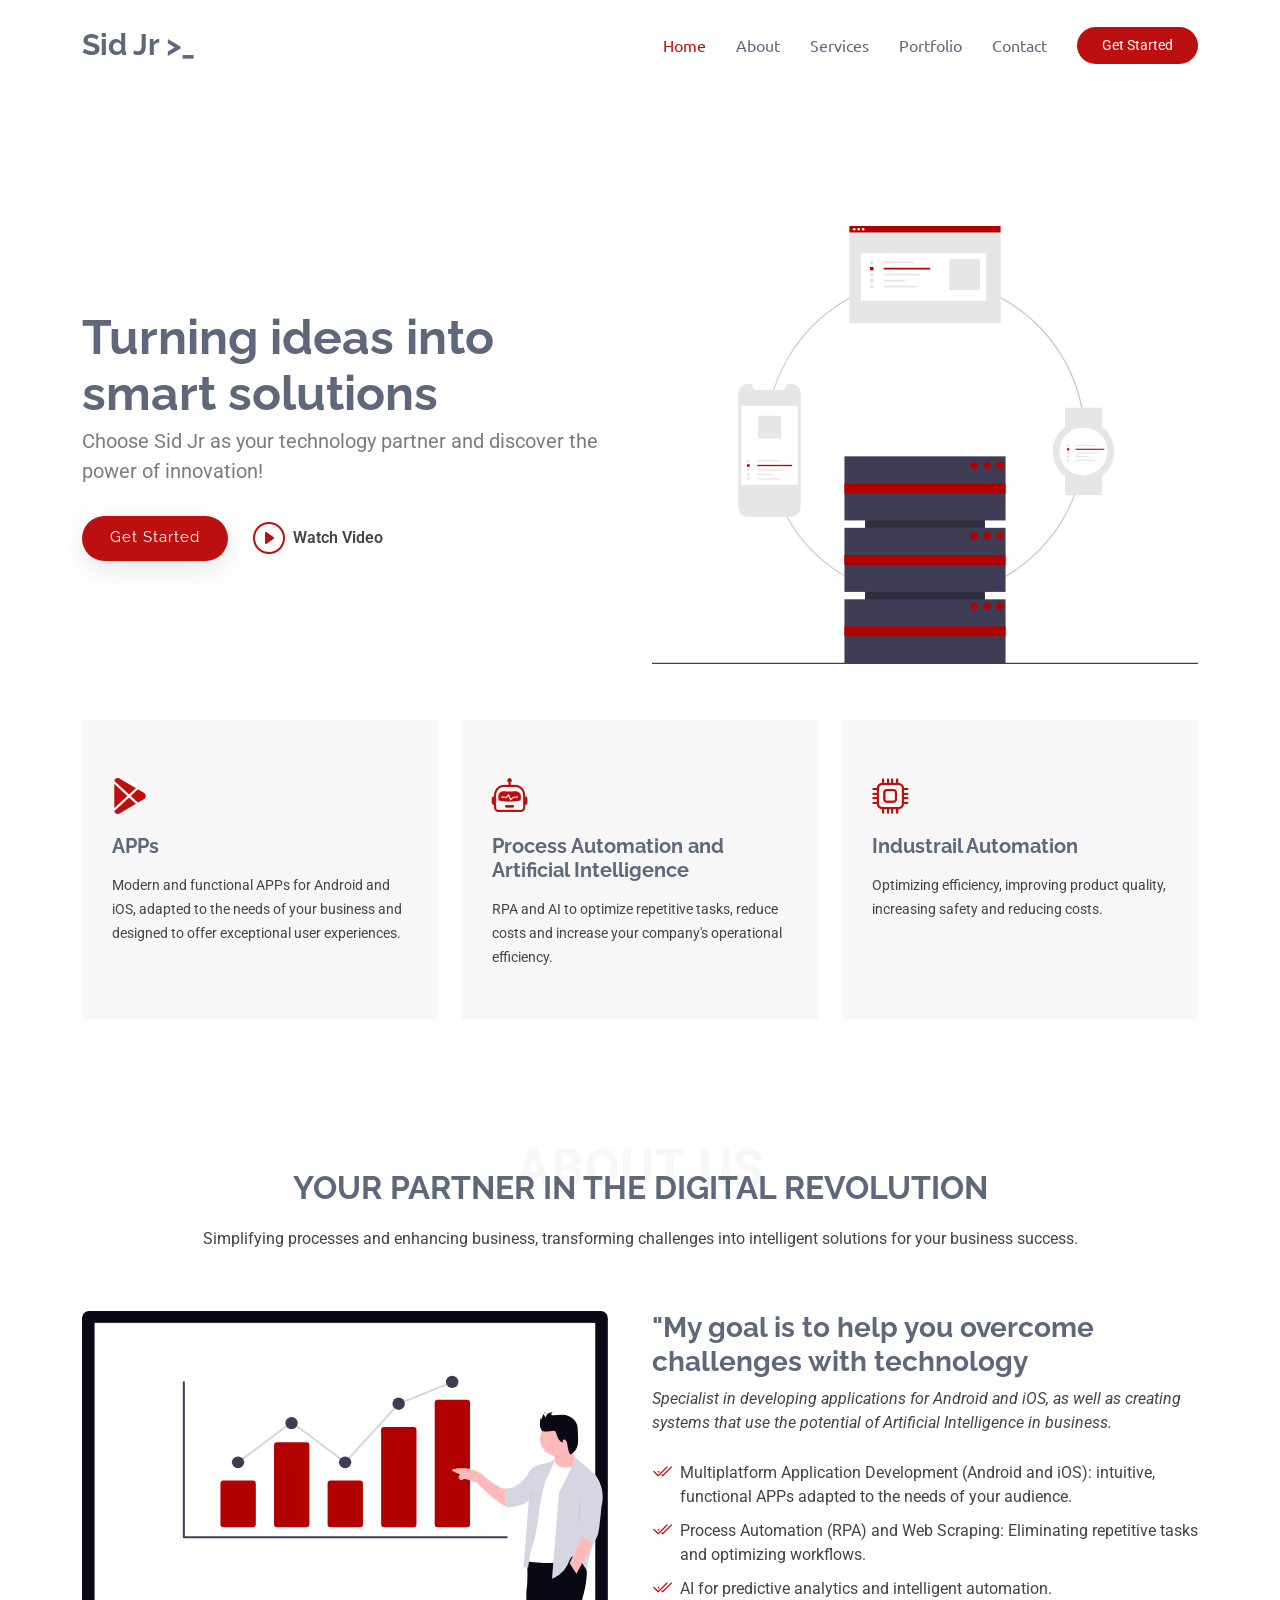
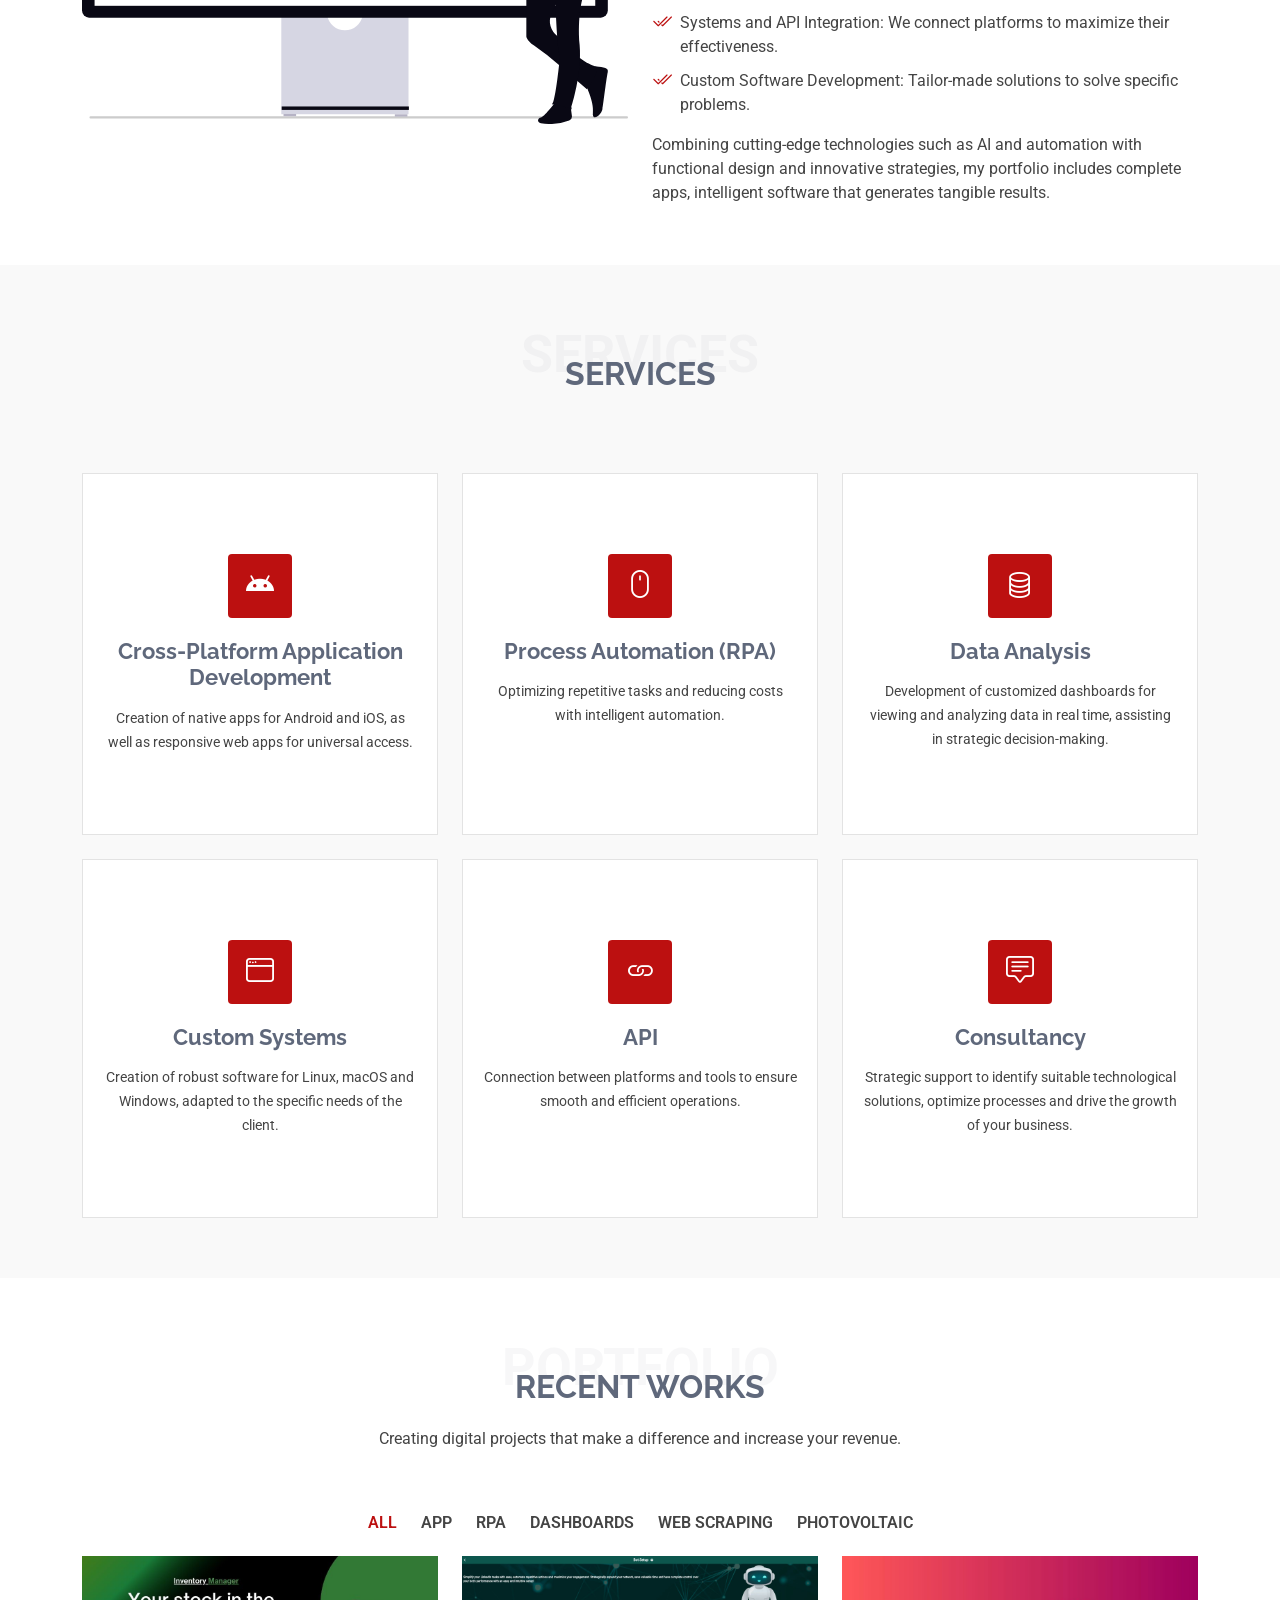
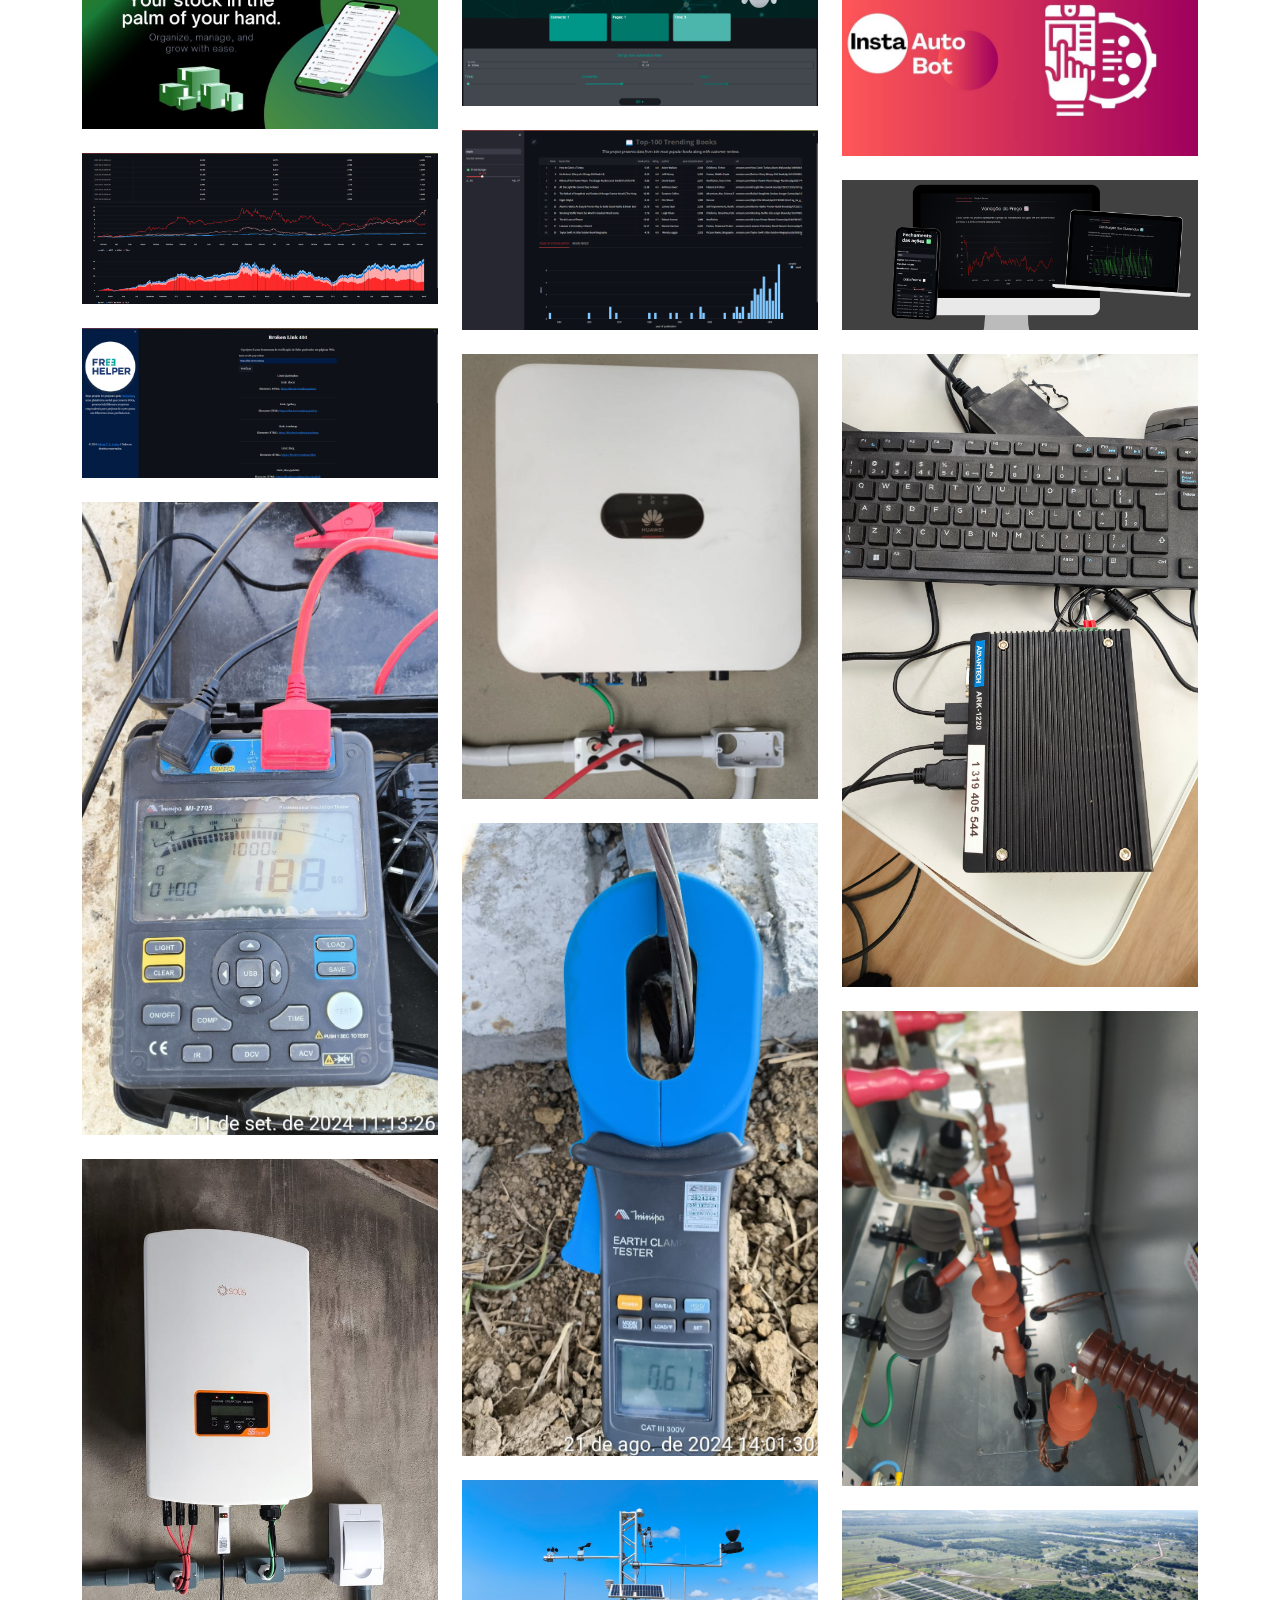
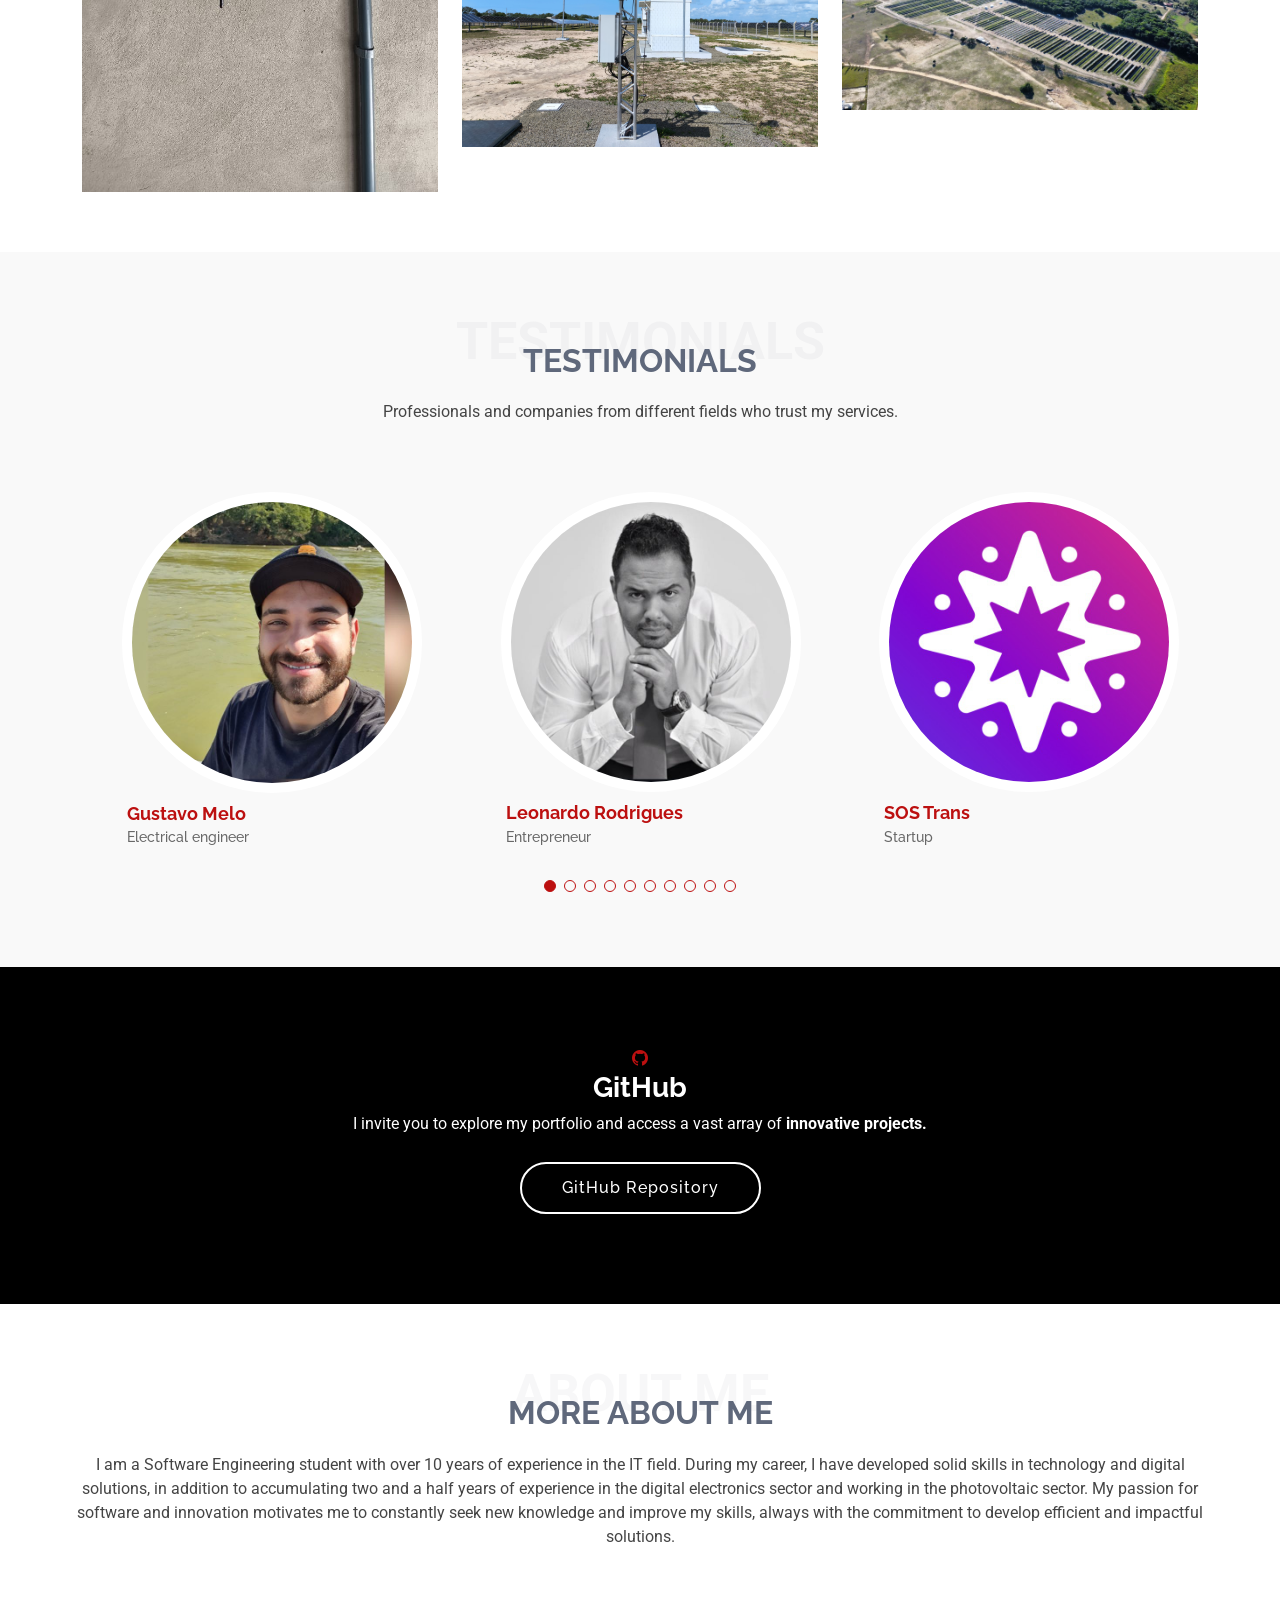
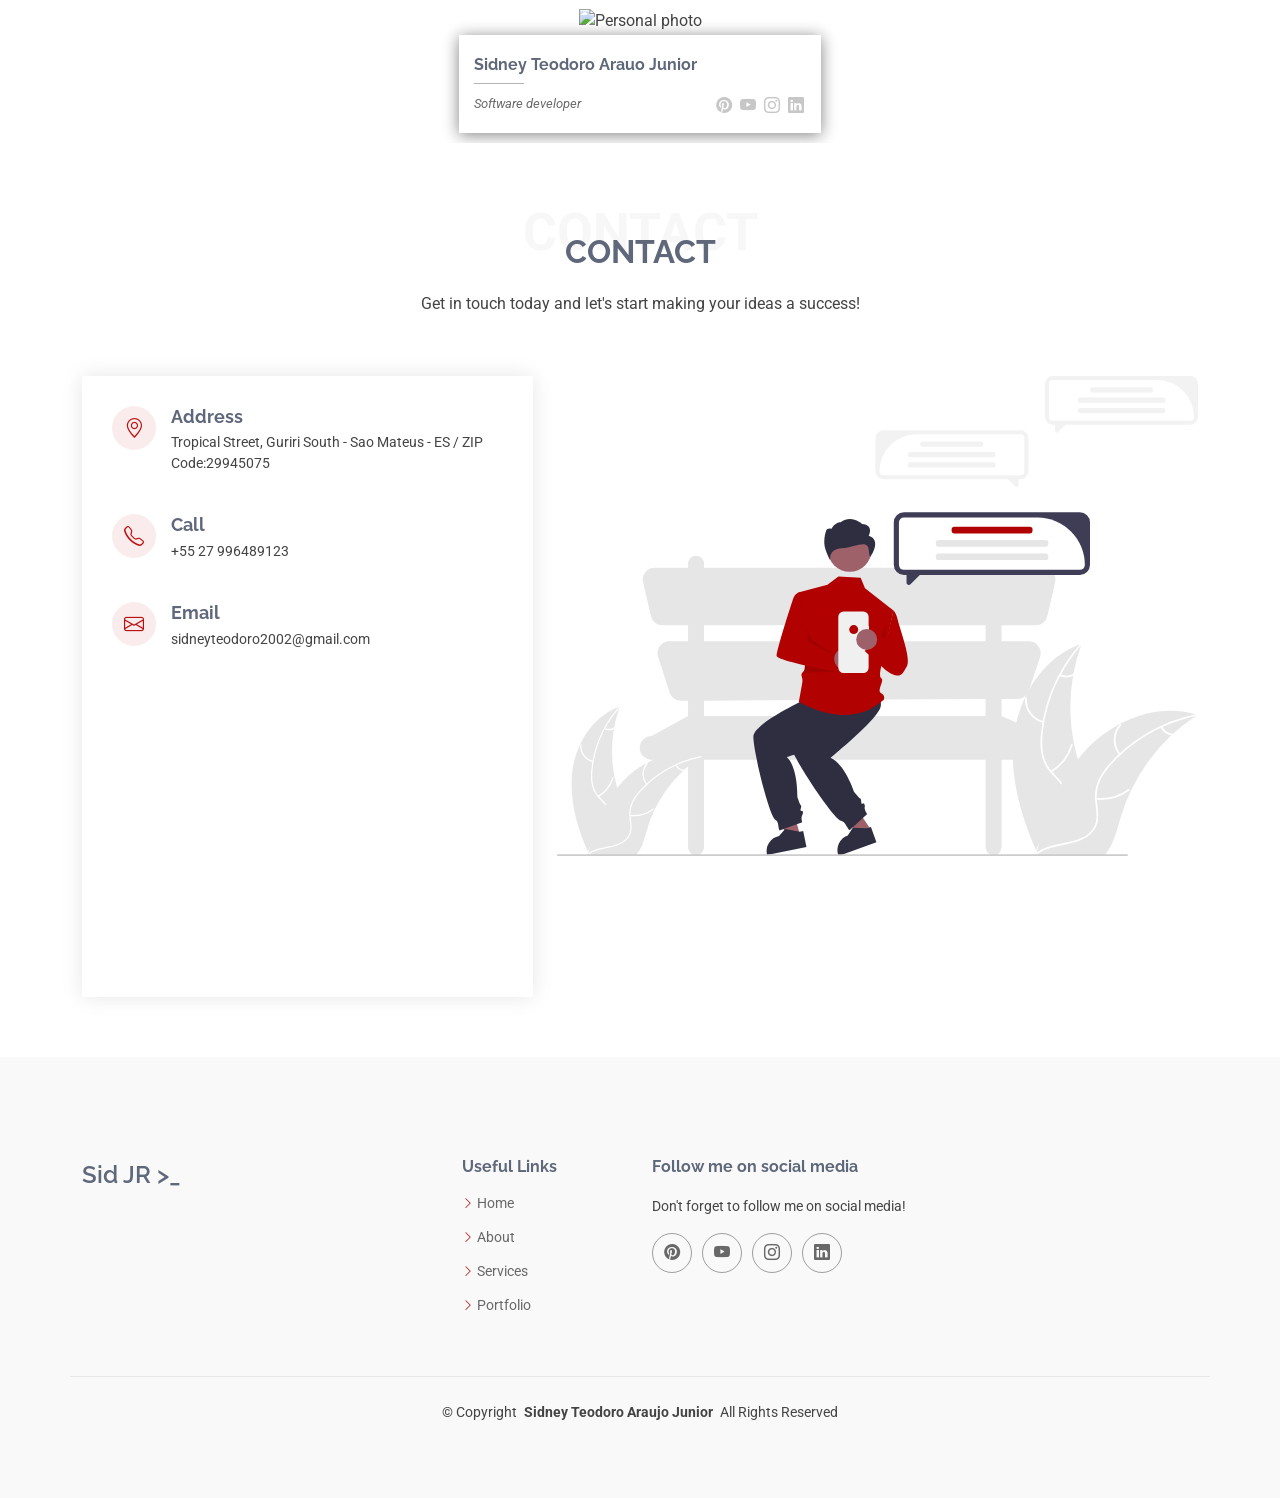
==== commit 23d4d924: "Testimonials update" ====
--- a/index.html
+++ b/index.html
@@ -459,7 +459,7 @@
       <div class="container section-title" data-aos="fade-up">
         <span>Testimonials</span>
         <h2>Testimonials</h2>
-        <p>Professionals from different areas, who trust my services.</p>
+        <p>Professionals and companies from different fields who trust my services.</p>
       </div>
 
       <div class="container" data-aos="fade-up" data-aos-delay="100">
@@ -525,6 +525,54 @@
               </div>
             </div>
 
+            <div class="swiper-slide">
+              <div class="testimonial-item">
+                <img src="assets\img\testimonials\bayer.jpg" class="testimonial-img" alt="">
+                <h3><a href="https://www.linkedin.com/company/bayer/posts/?feedView=all" target="_blank">Bayer</a></h3>
+                <h4>Chemical Manufacturing</h4>
+              </div>
+            </div>
+
+            <div class="swiper-slide">
+              <div class="testimonial-item">
+                <img src="assets\img\testimonials\edp.jpg" class="testimonial-img" alt="">
+                <h3><a href="https://www.linkedin.com/company/edpbrasil/posts/?feedView=all" target="_blank">EDP Brasil</a></h3>
+                <h4>We are leading the energy transition because we chose the Earth.</h4>
+              </div>
+            </div>
+
+            <div class="swiper-slide">
+              <div class="testimonial-item">
+                <img src="assets\img\testimonials\eletroligas.jpg" class="testimonial-img" alt="">
+                <h3><a href="https://www.linkedin.com/company/eletroligasltda/posts/?feedView=all" target="_blank">Eletroligas</a></h3>
+                <h4>Since 1983, excellence in High Carbon Ferromanganese and Ferro-Silicon Manganese.</h4>
+              </div>
+            </div>
+
+            <div class="swiper-slide">
+              <div class="testimonial-item">
+                <img src="assets\img\testimonials\netluxsolar.jpg" class="testimonial-img" alt="">
+                <h3><a href="https://www.linkedin.com/company/netluxsolar/posts/?feedView=all" target="_blank">Netlux Solar</a></h3>
+                <h4>Quality and excellence in Solar Energy</h4>
+              </div>
+            </div>
+
+            <div class="swiper-slide">
+              <div class="testimonial-item">
+                <img src="assets\img\testimonials\origo_energia.jpg" class="testimonial-img" alt="">
+                <h3><a href="https://www.linkedin.com/company/origo-energia/posts/?feedView=all" target="_blank">Origo Energia</a></h3>
+                <h4>Energy to change.</h4>
+              </div>
+            </div>
+
+            <div class="swiper-slide">
+              <div class="testimonial-item">
+                <img src="assets\img\testimonials\raizen_power.jpg" class="testimonial-img" alt="">
+                <h3><a href="https://www.linkedin.com/showcase/raizen-power/posts/?feedView=all" target="_blank">Raizen Power</a></h3>
+                <h4>Your choices move the world.</h4>
+              </div>
+            </div>
+
           </div>
           <div class="swiper-pagination"></div>
         </div>
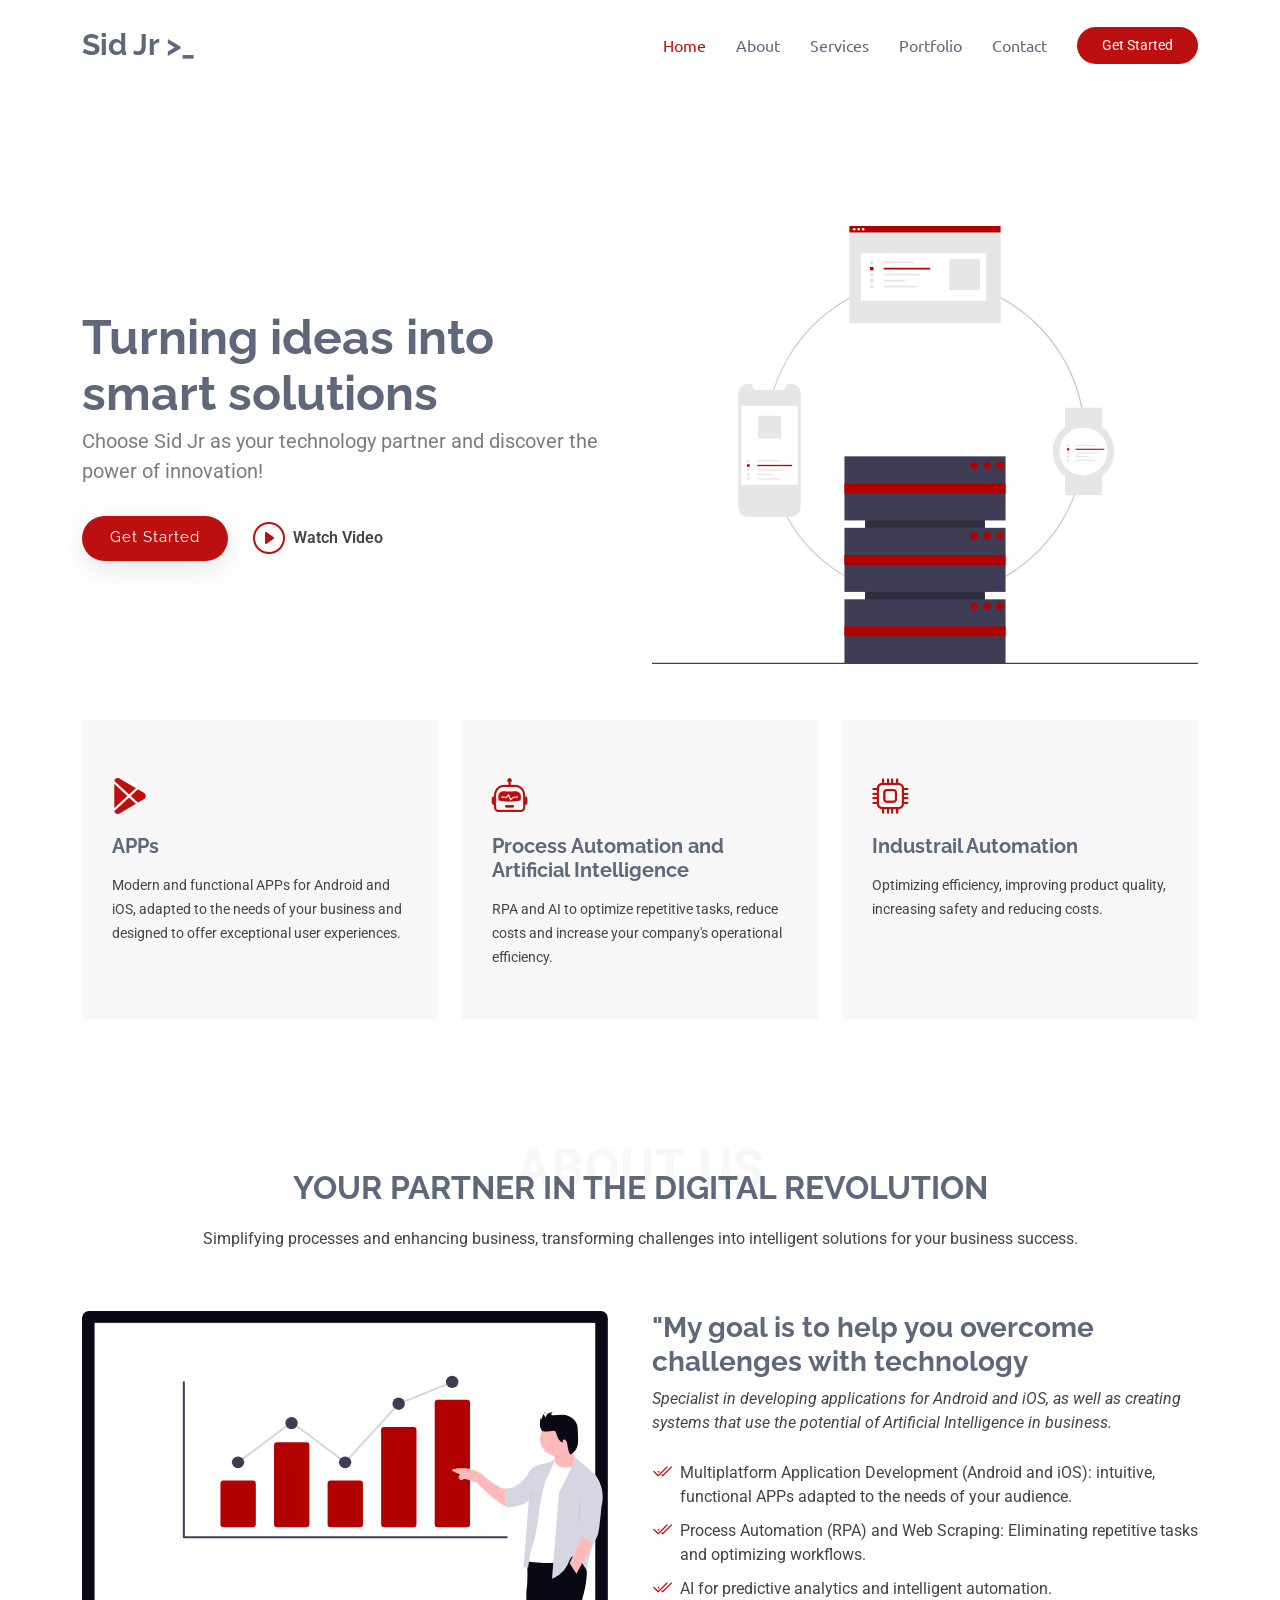
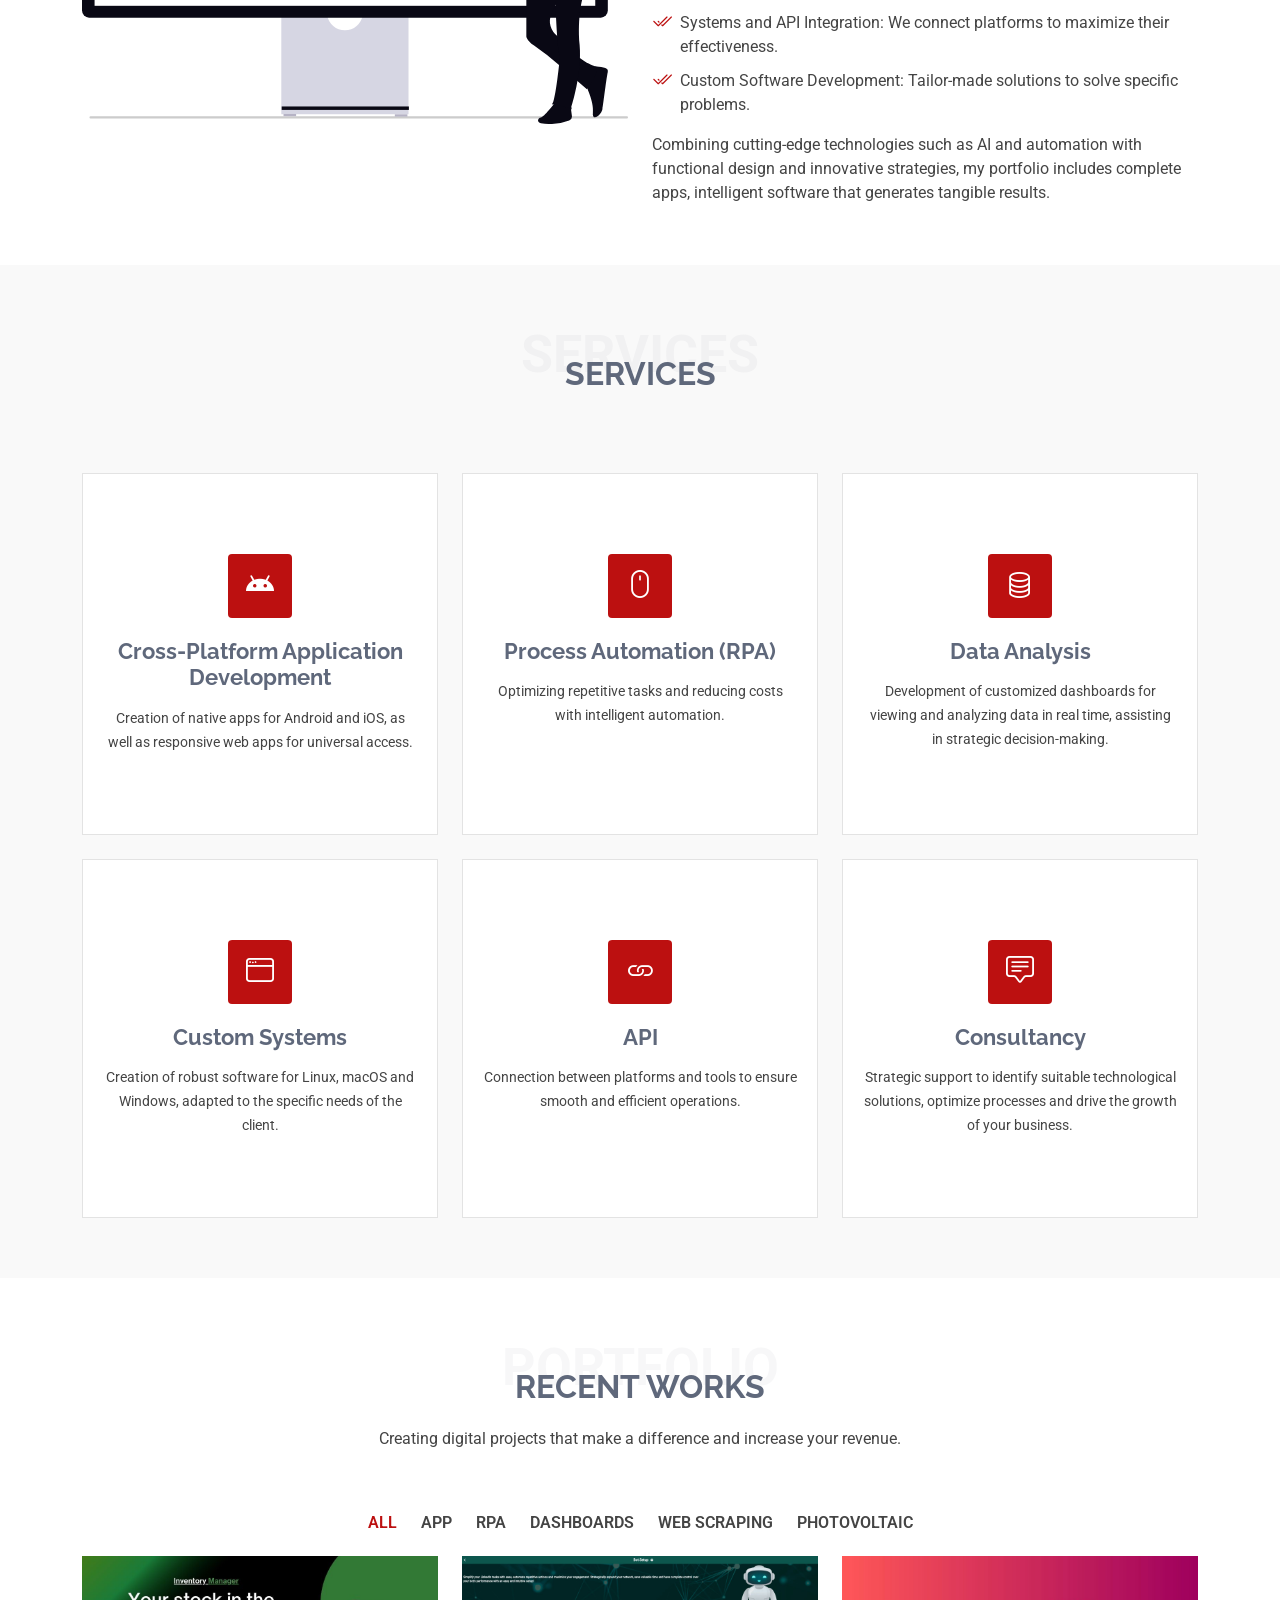
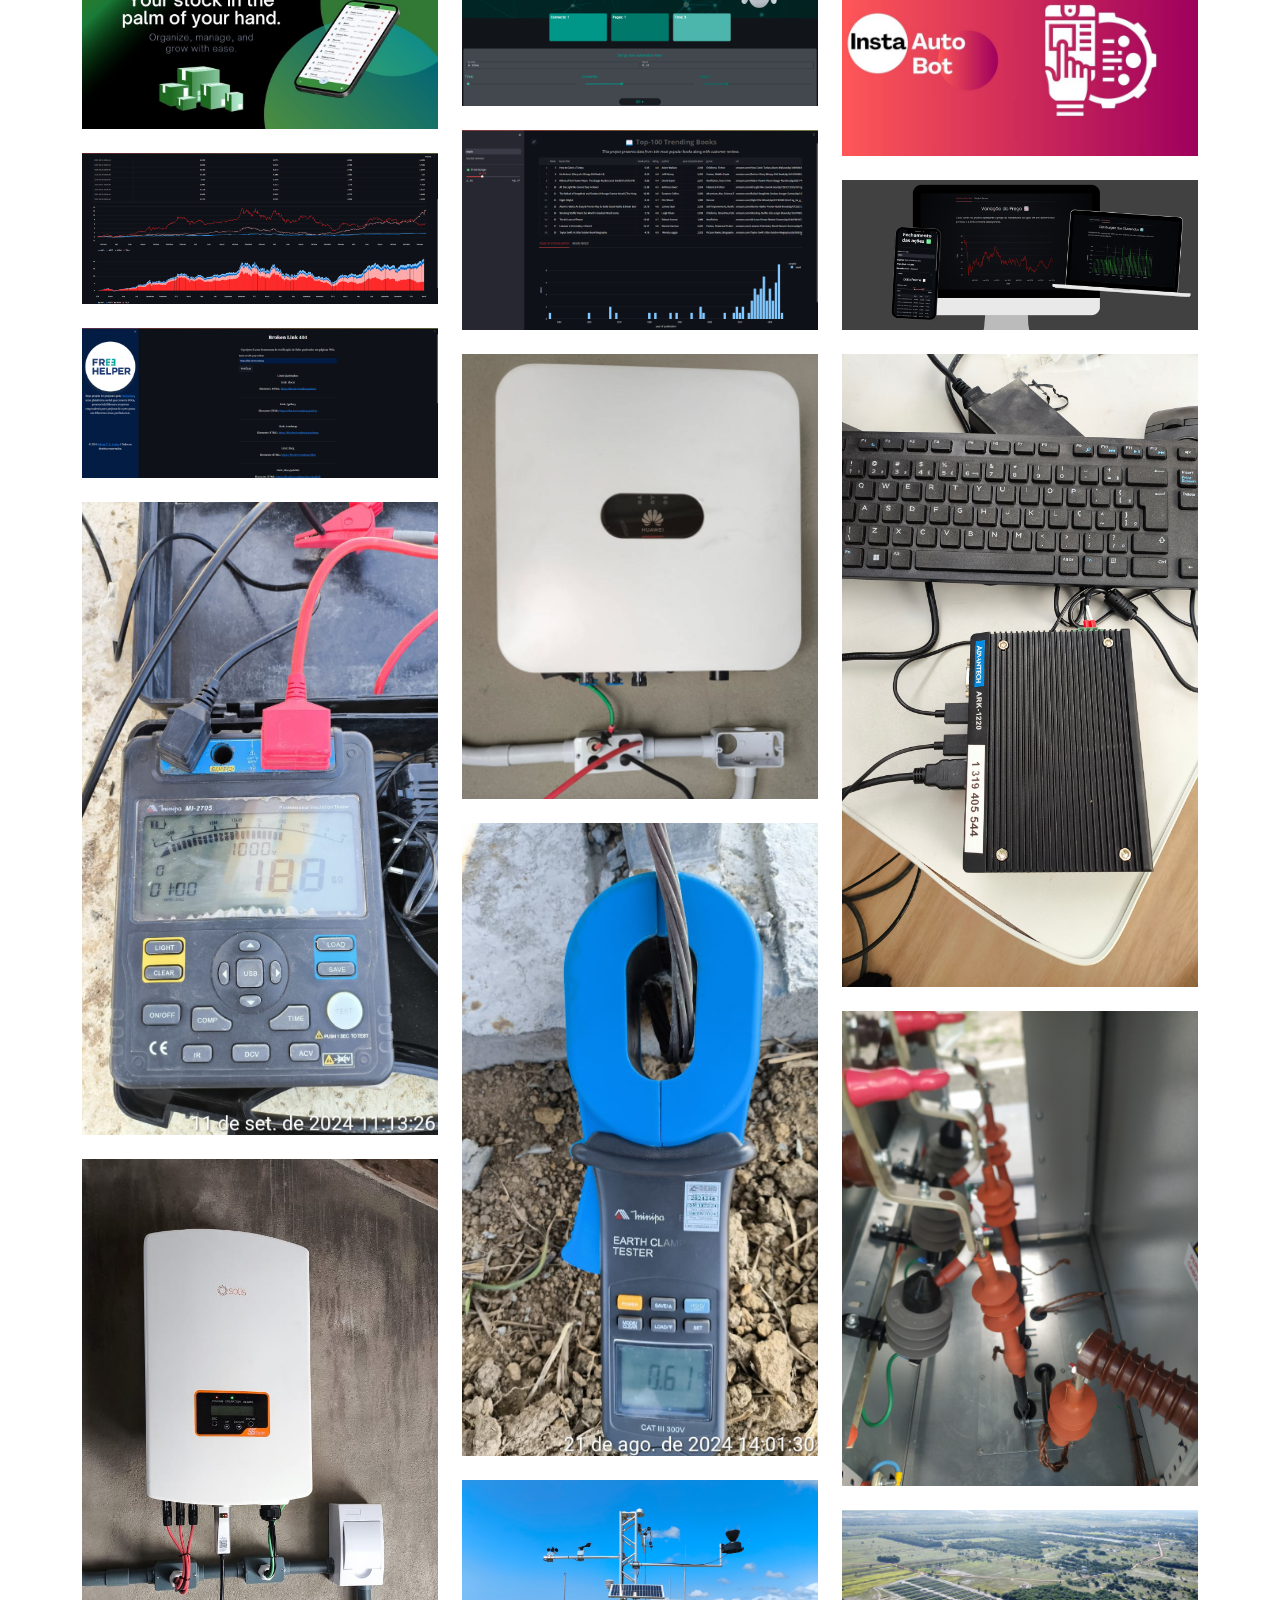
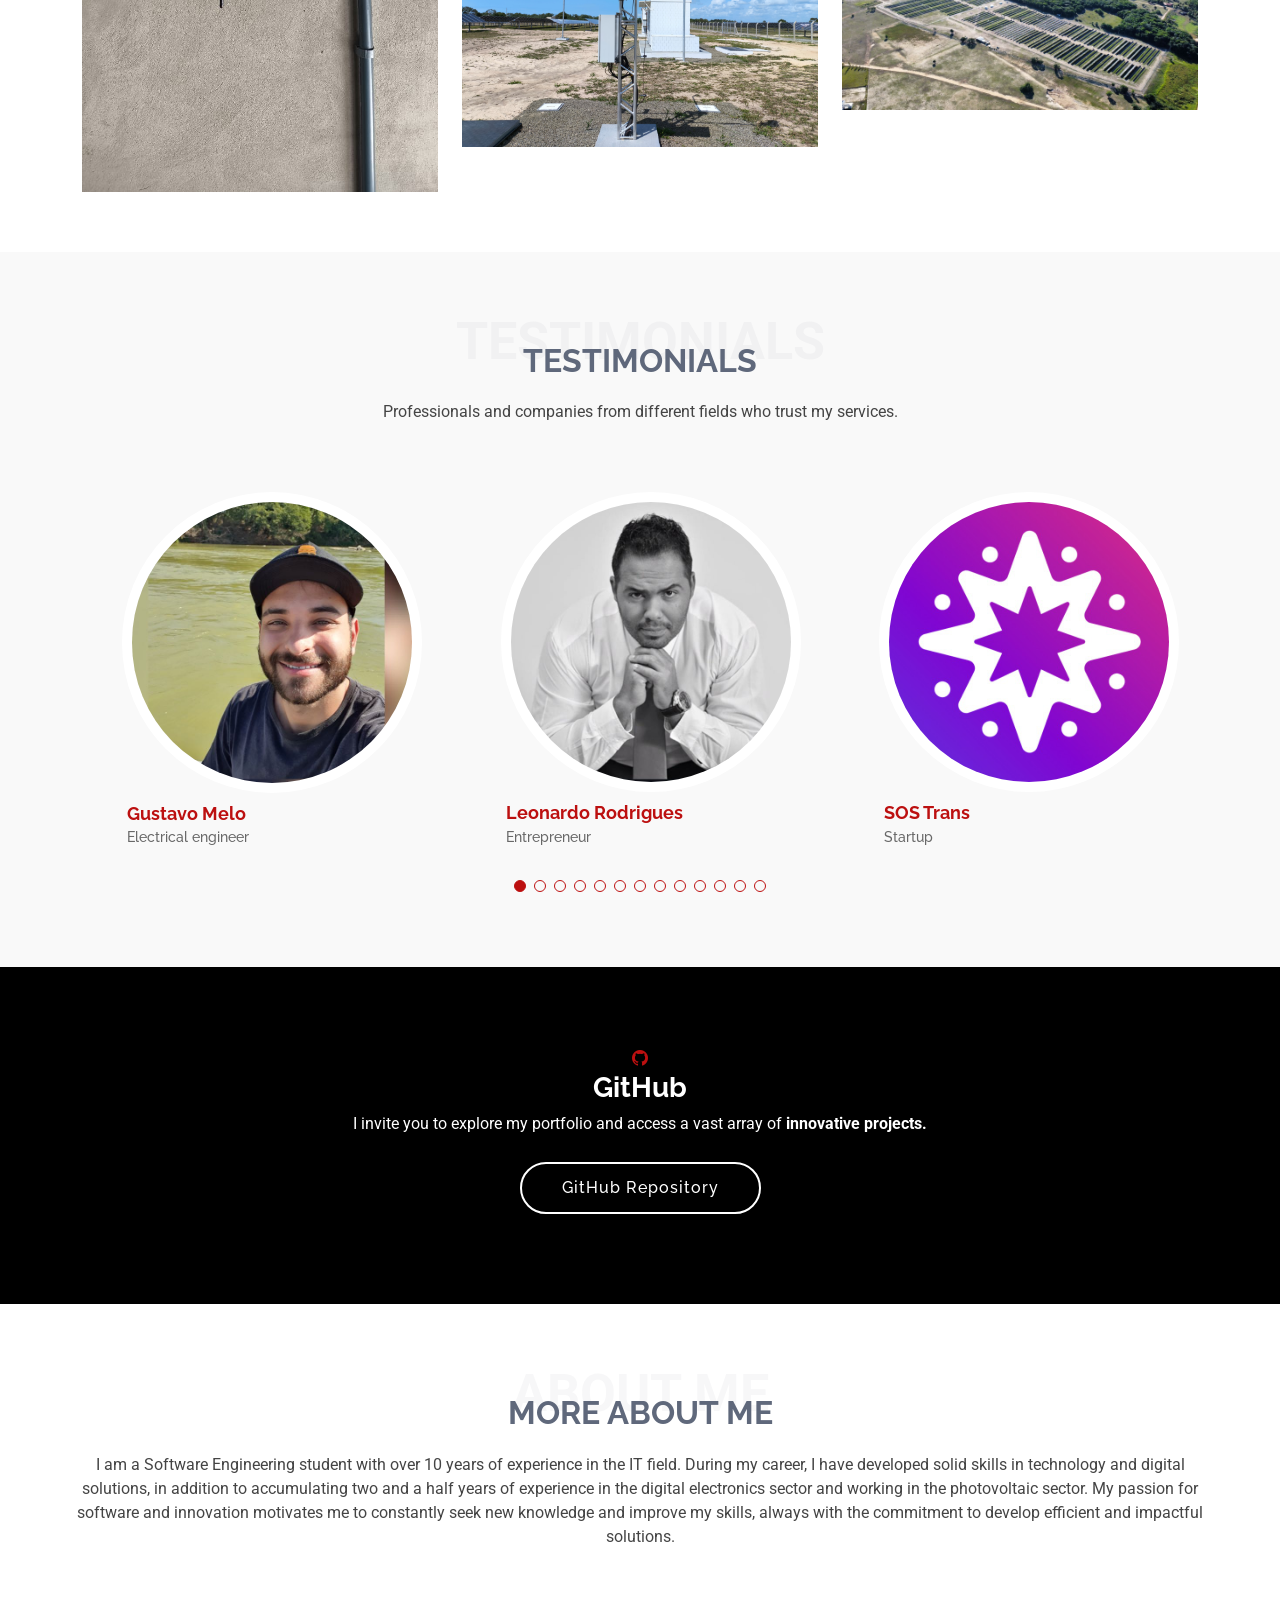
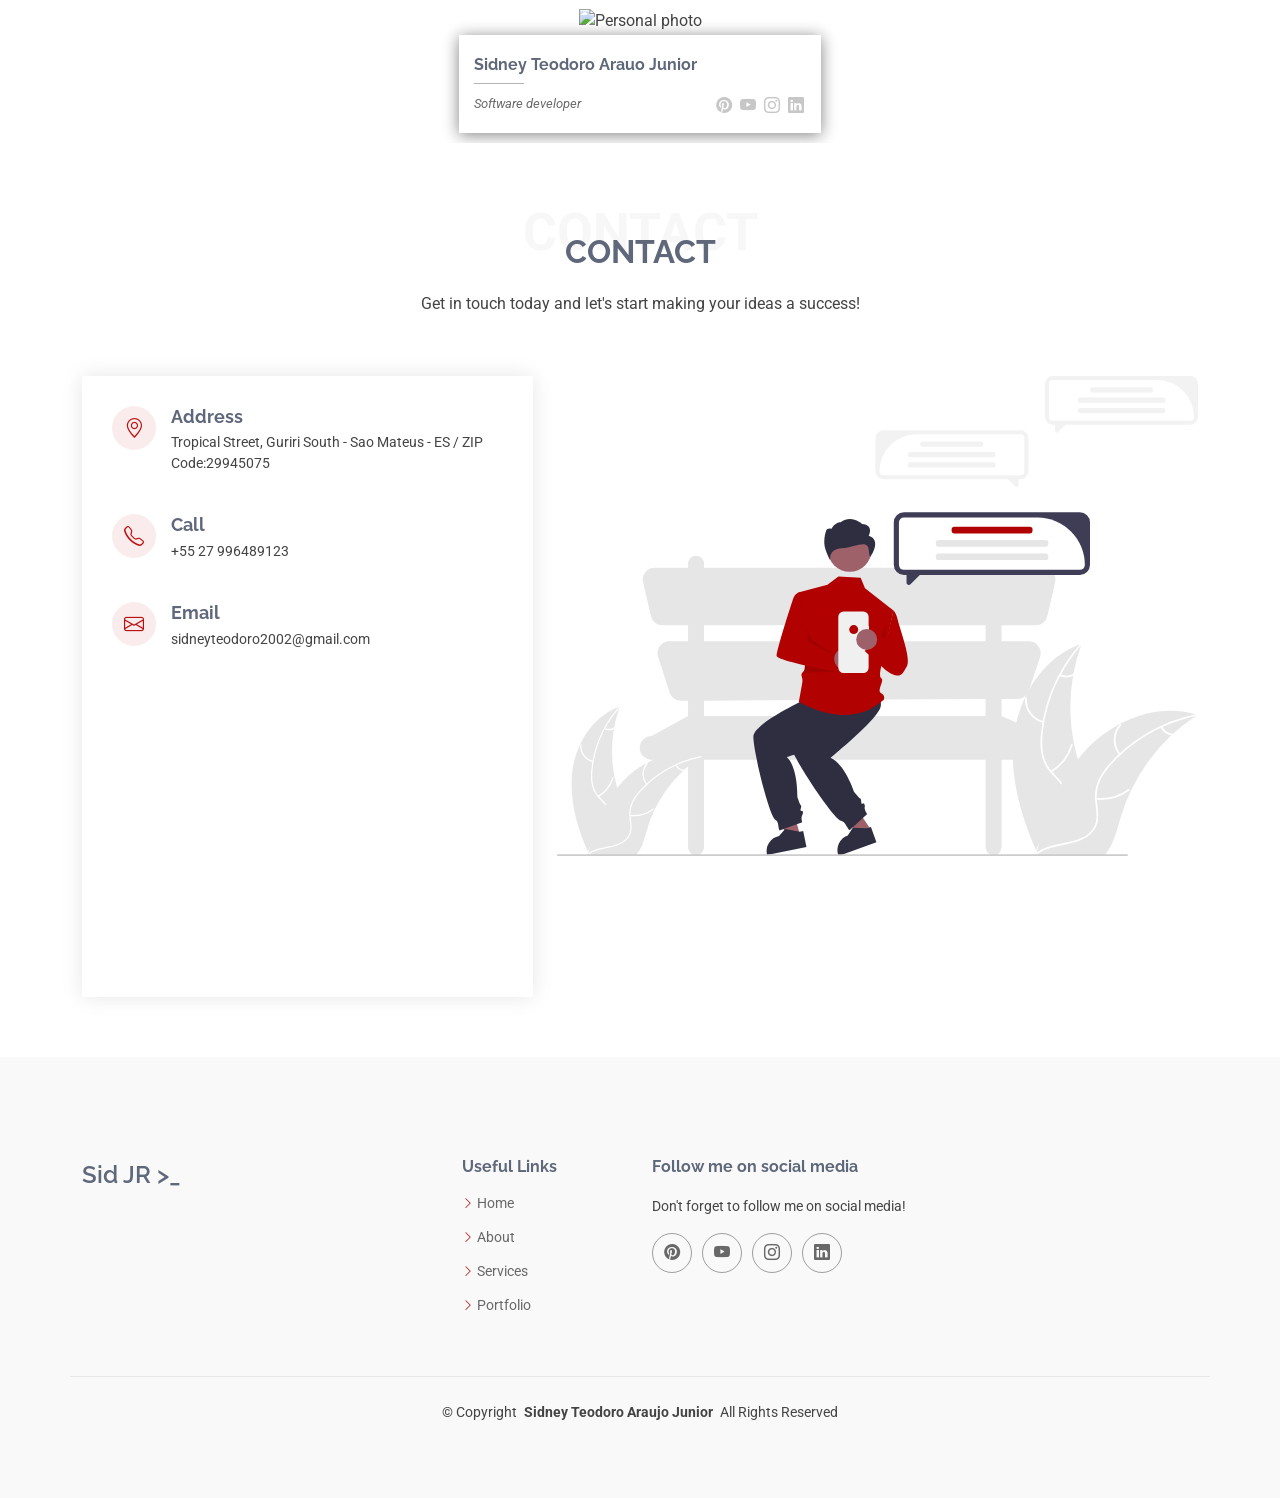
==== commit a8aa2a35: "Testimonials Section" ====
--- a/index.html
+++ b/index.html
@@ -573,6 +573,30 @@
               </div>
             </div>
 
+            <div class="swiper-slide">
+              <div class="testimonial-item">
+                <img src="assets\img\testimonials\caritas_diocesana.jpg" class="testimonial-img" alt="">
+                <h3><a href="https://www.instagram.com/caritas.sm/?hl=en" target="_blank">Cáritas Diocesana</a></h3>
+                <h4>São Mateus</h4>
+              </div>
+            </div>
+
+            <div class="swiper-slide">
+              <div class="testimonial-item">
+                <img src="assets\img\testimonials\eletronica_guriri.png" class="testimonial-img" alt="">
+                <h3><a href="https://maps.app.goo.gl/3HAop4Eo5z3gErDp9" target="_blank">Eletrônica Guriri</a></h3>
+                <h4>Electronics repair shop</h4>
+              </div>
+            </div>
+
+            <div class="swiper-slide">
+              <div class="testimonial-item">
+                <img src="assets\img\testimonials\volt.png" class="testimonial-img" alt="">
+                <h3><a href="https://voltengenharia-es.com.br/" target="_blank">Volt Engenharia</a></h3>
+                <h4>Electrical and Photovoltaic Energy</h4>
+              </div>
+            </div>
+
           </div>
           <div class="swiper-pagination"></div>
         </div>
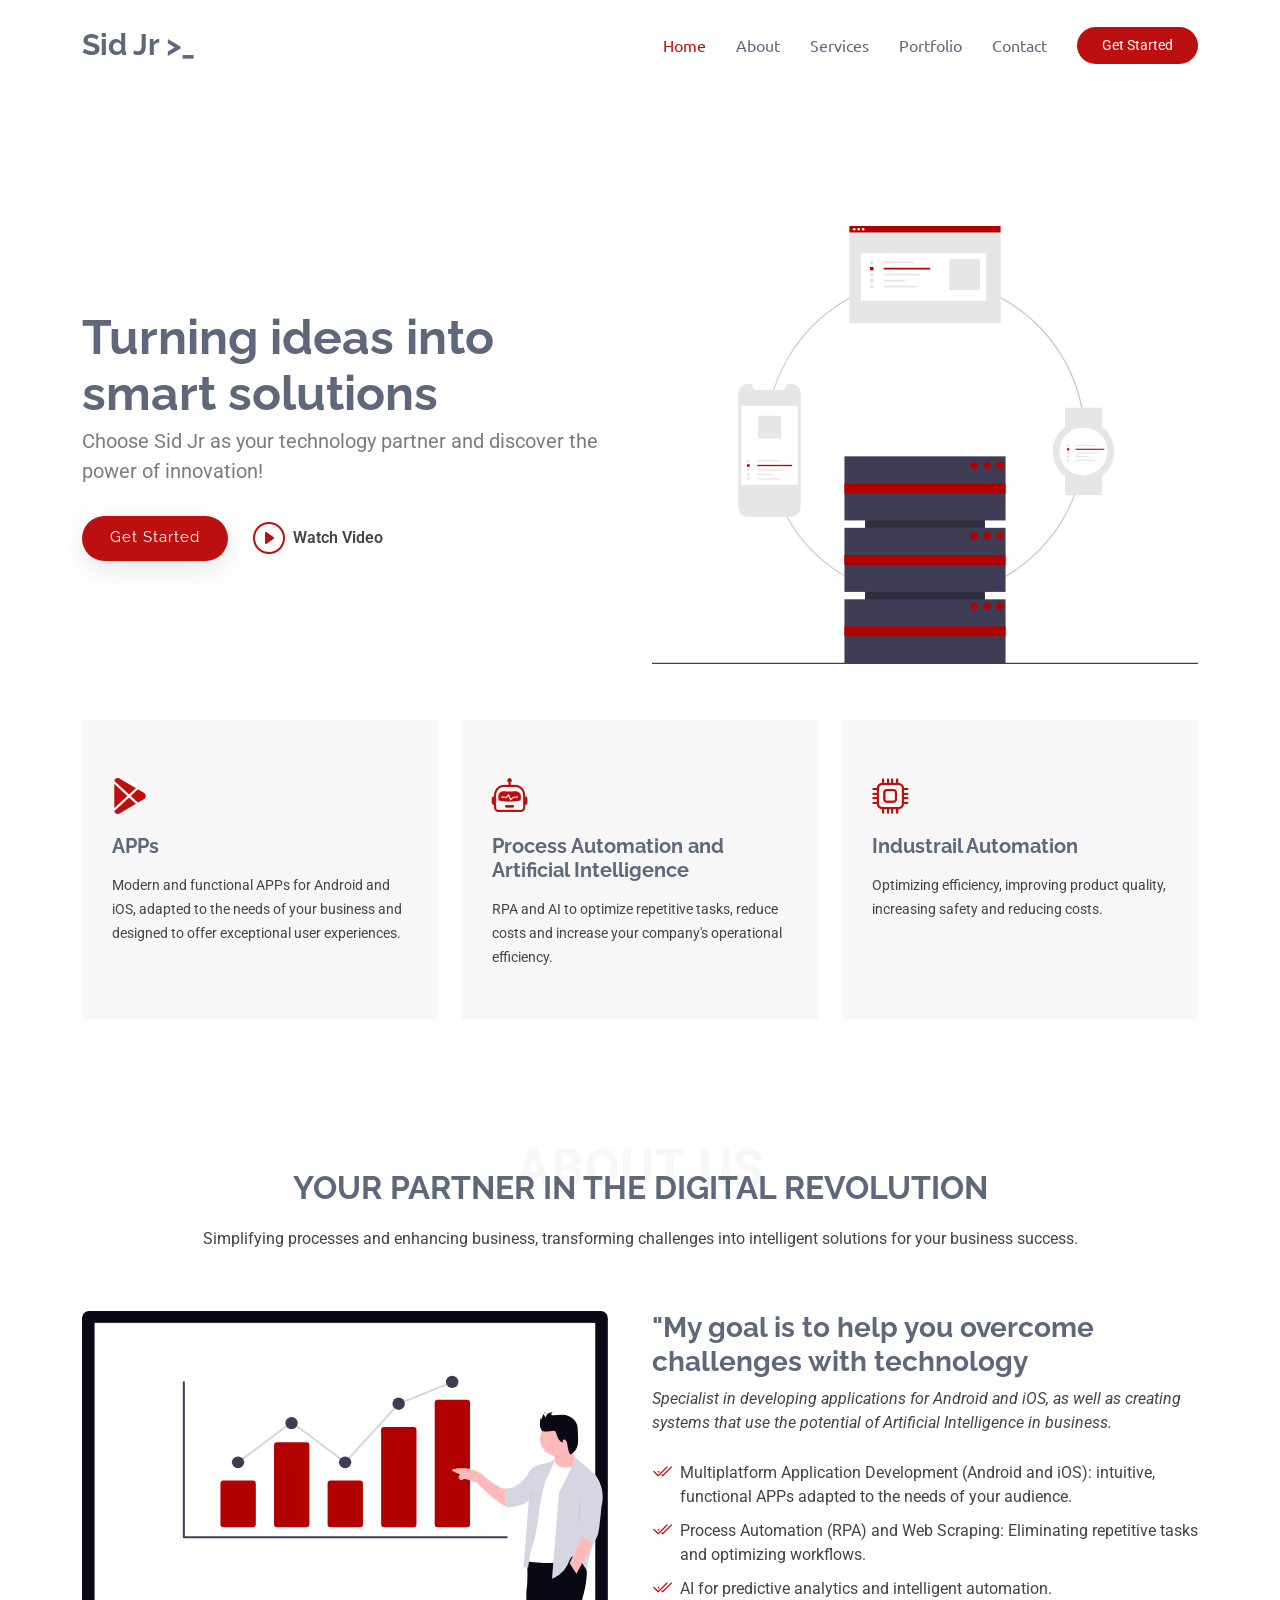
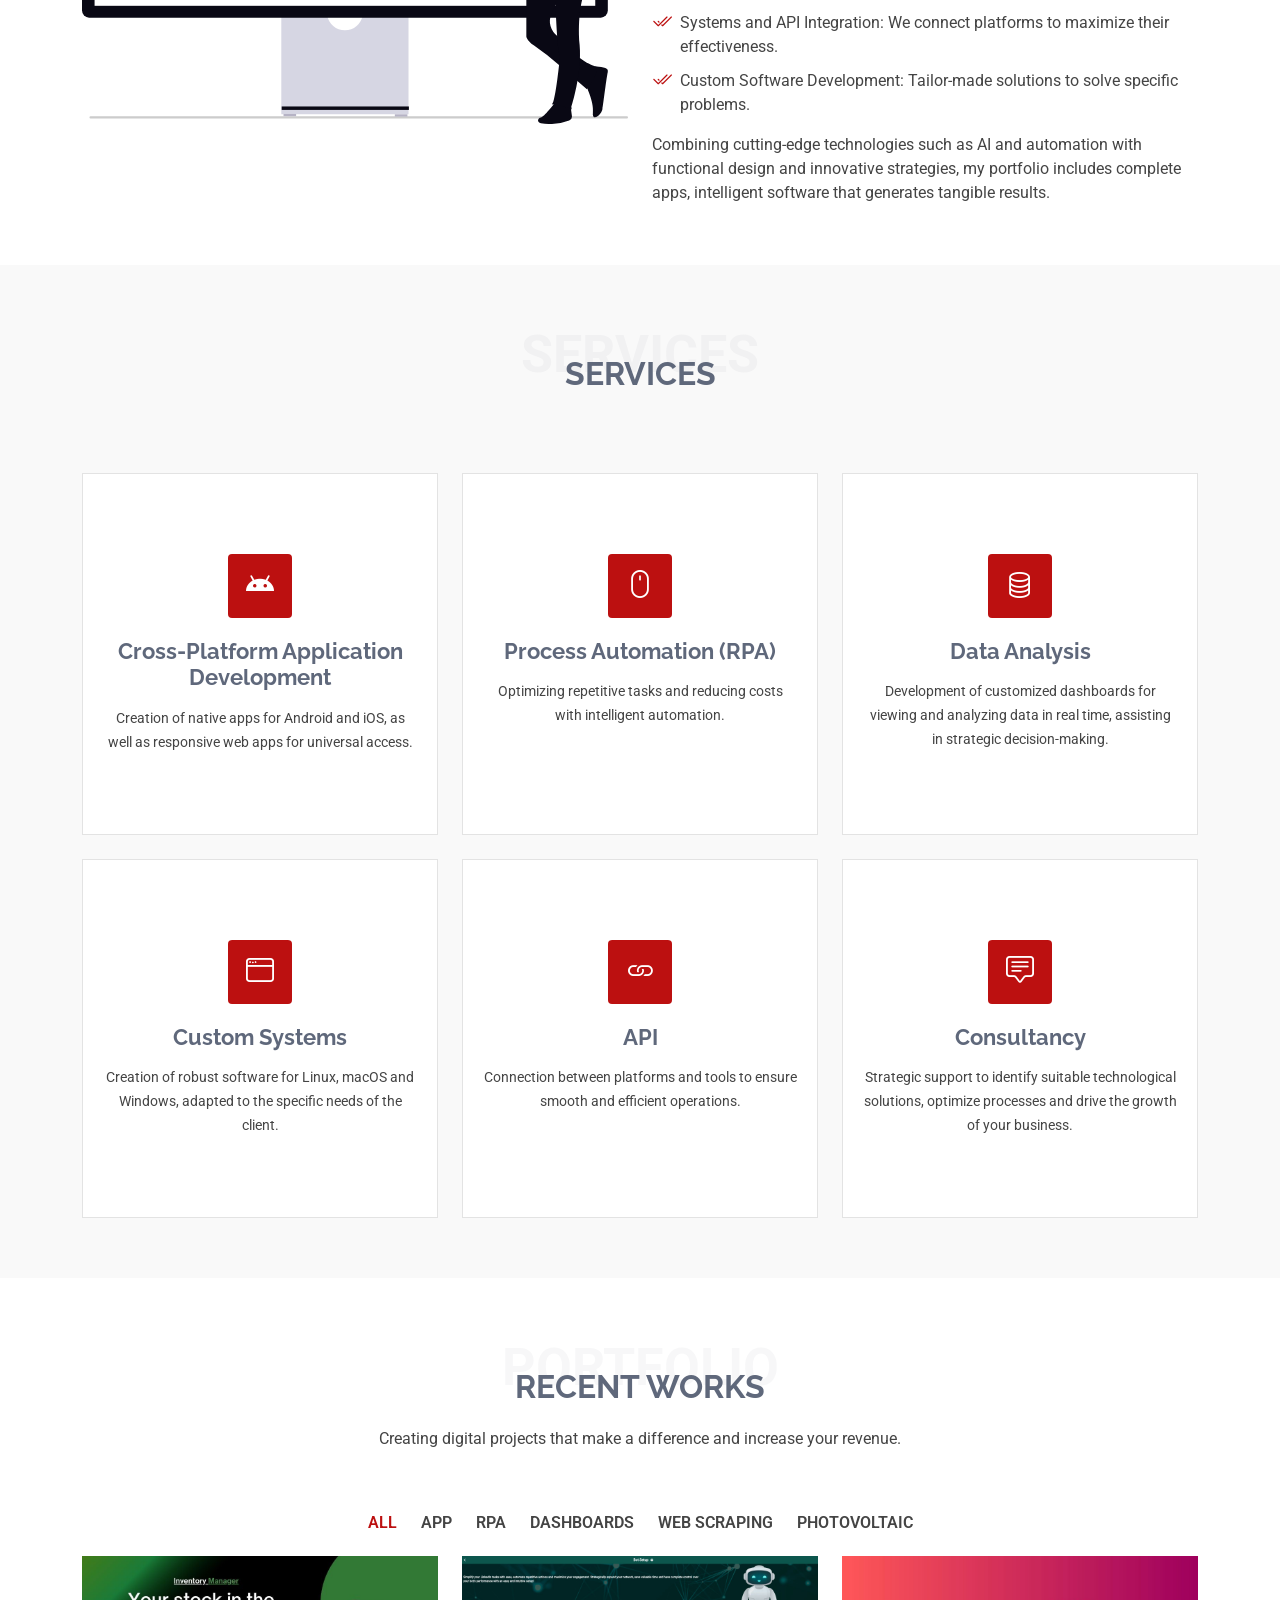
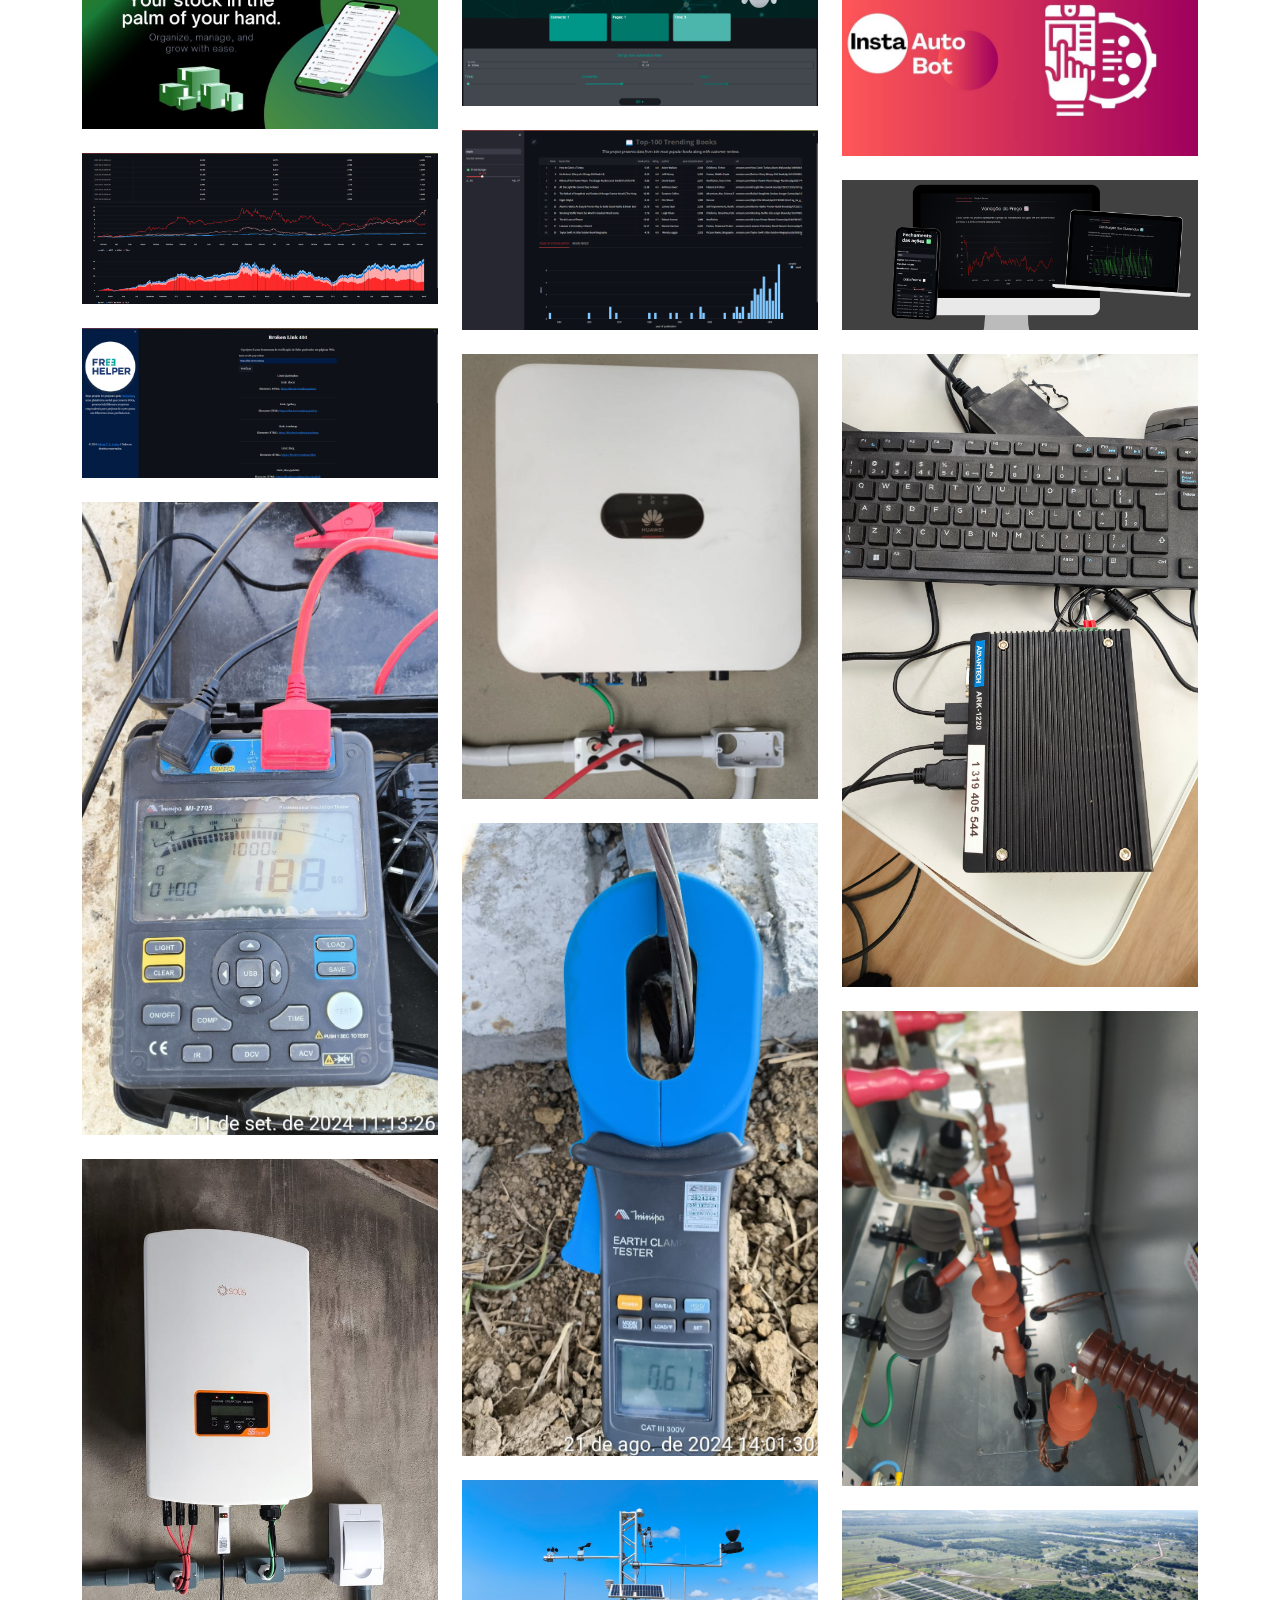
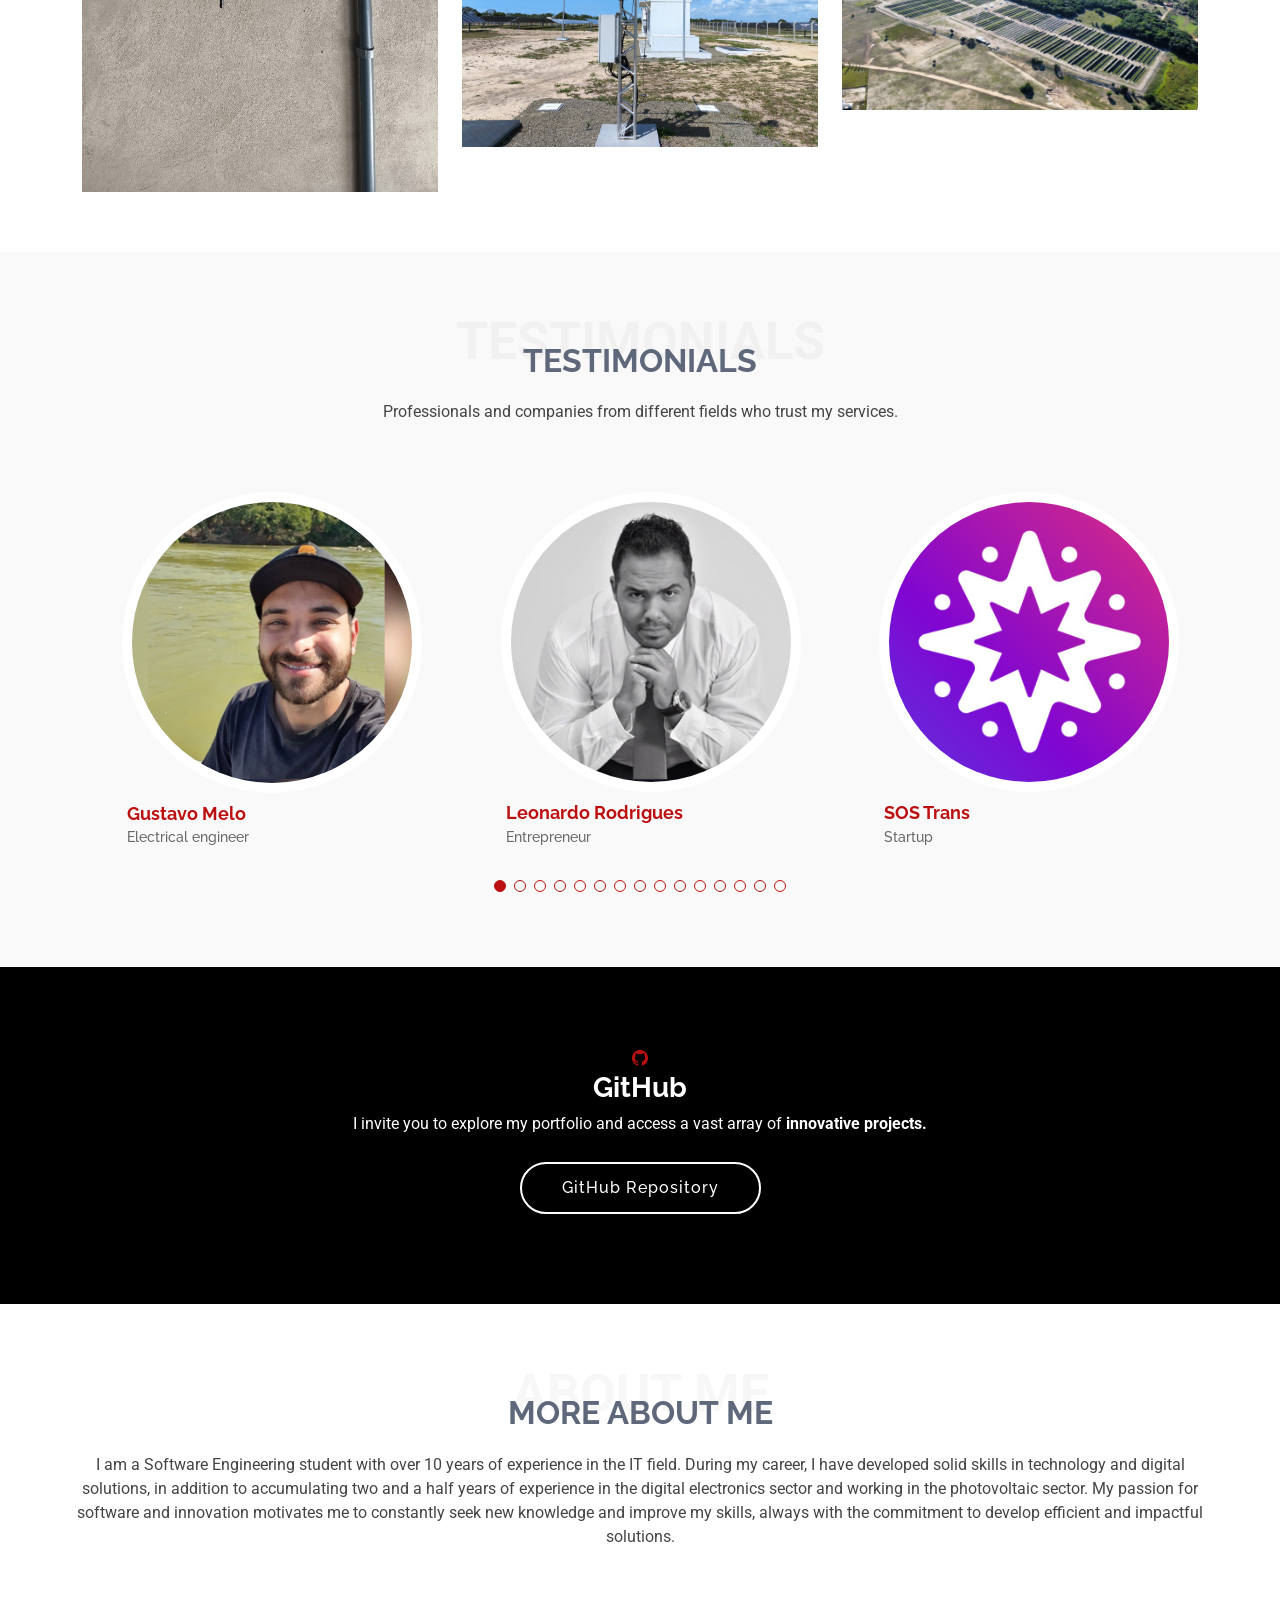
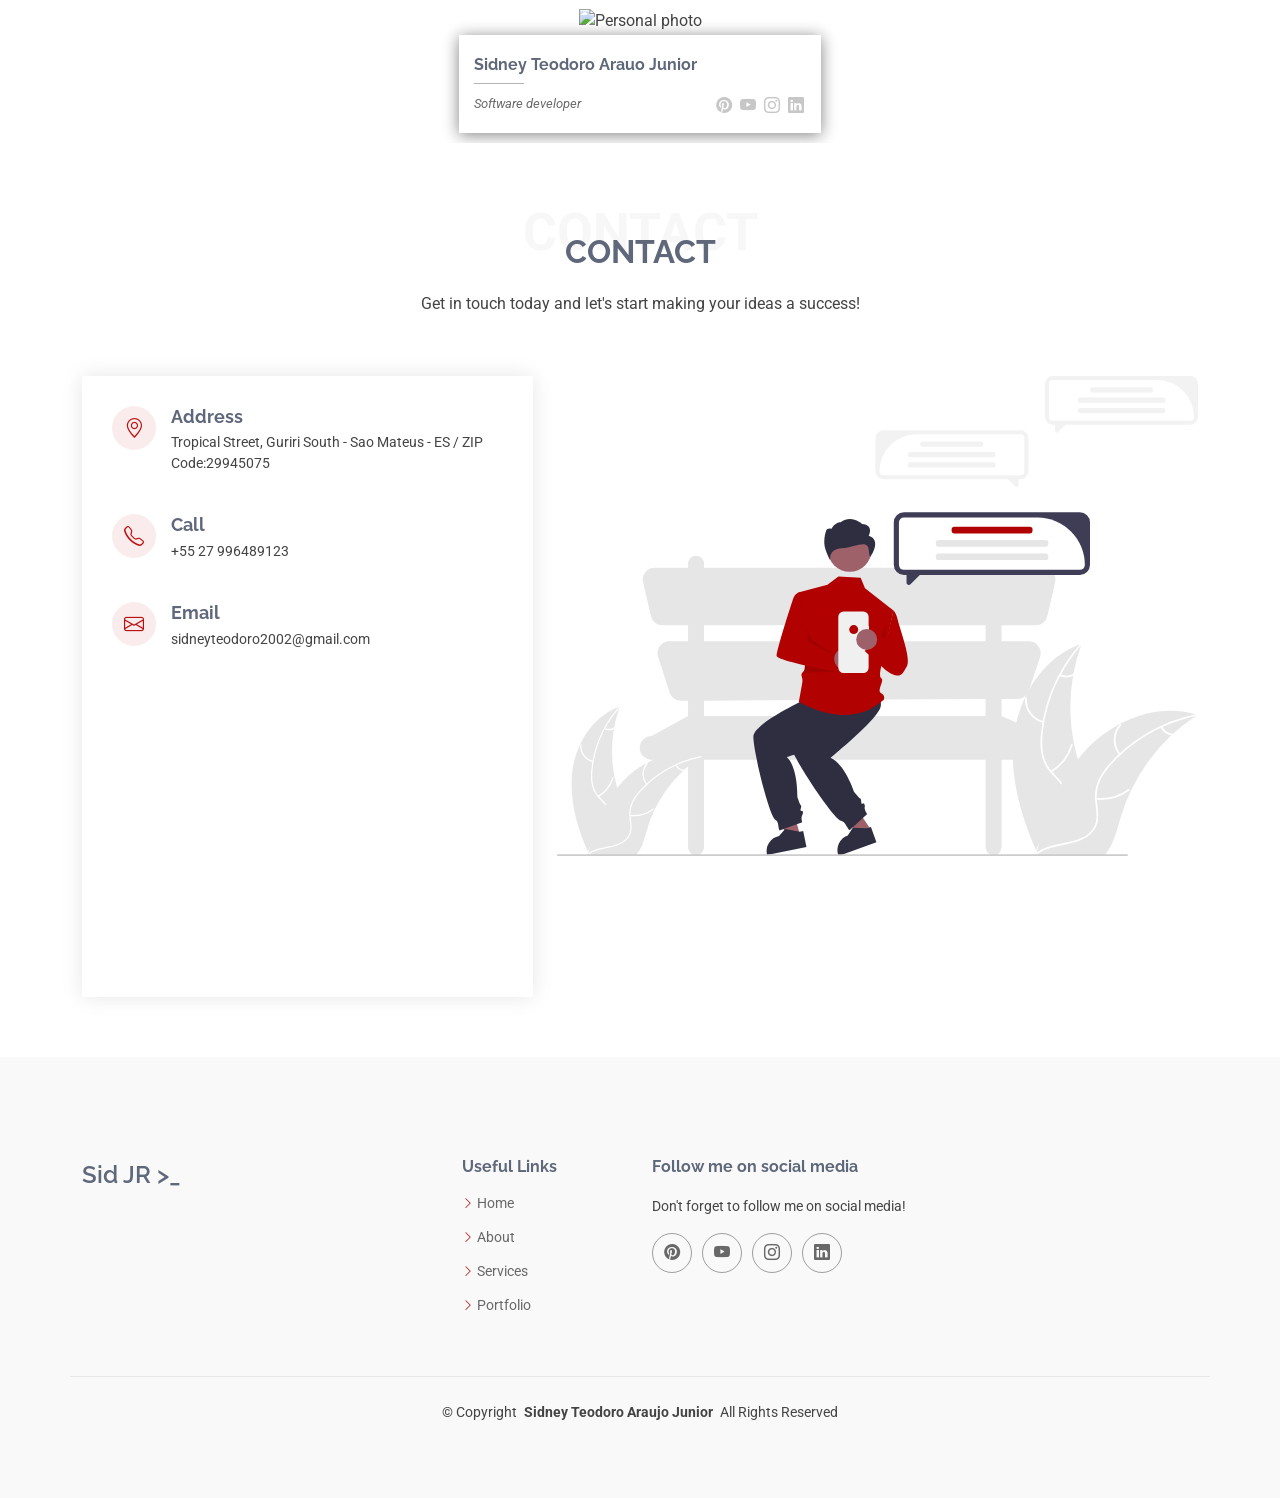
==== commit b6a5baf0: "comit" ====
--- a/index.html
+++ b/index.html
@@ -597,6 +597,22 @@
               </div>
             </div>
 
+            <div class="swiper-slide">
+              <div class="testimonial-item">
+                <img src="assets\img\testimonials\grupo_setta_logo.jpg" class="testimonial-img" alt="">
+                <h3><a href="https://www.linkedin.com/company/grupo-setta/posts/?feedView=all" target="_blank">Grupo Setta</a></h3>
+                <h4>Energy of the future, now!</h4>
+              </div>
+            </div>
+
+            <div class="swiper-slide">
+              <div class="testimonial-item">
+                <img src="assets\img\testimonials\simelo_energia_logo.jpg" class="testimonial-img" alt="">
+                <h3><a href="https://simeloenergia.com.br/" target="_blank">Simelo Energia</a></h3>
+                <h4>Quality Energy for a Sustainable World</h4>
+              </div>
+            </div>
+
           </div>
           <div class="swiper-pagination"></div>
         </div>
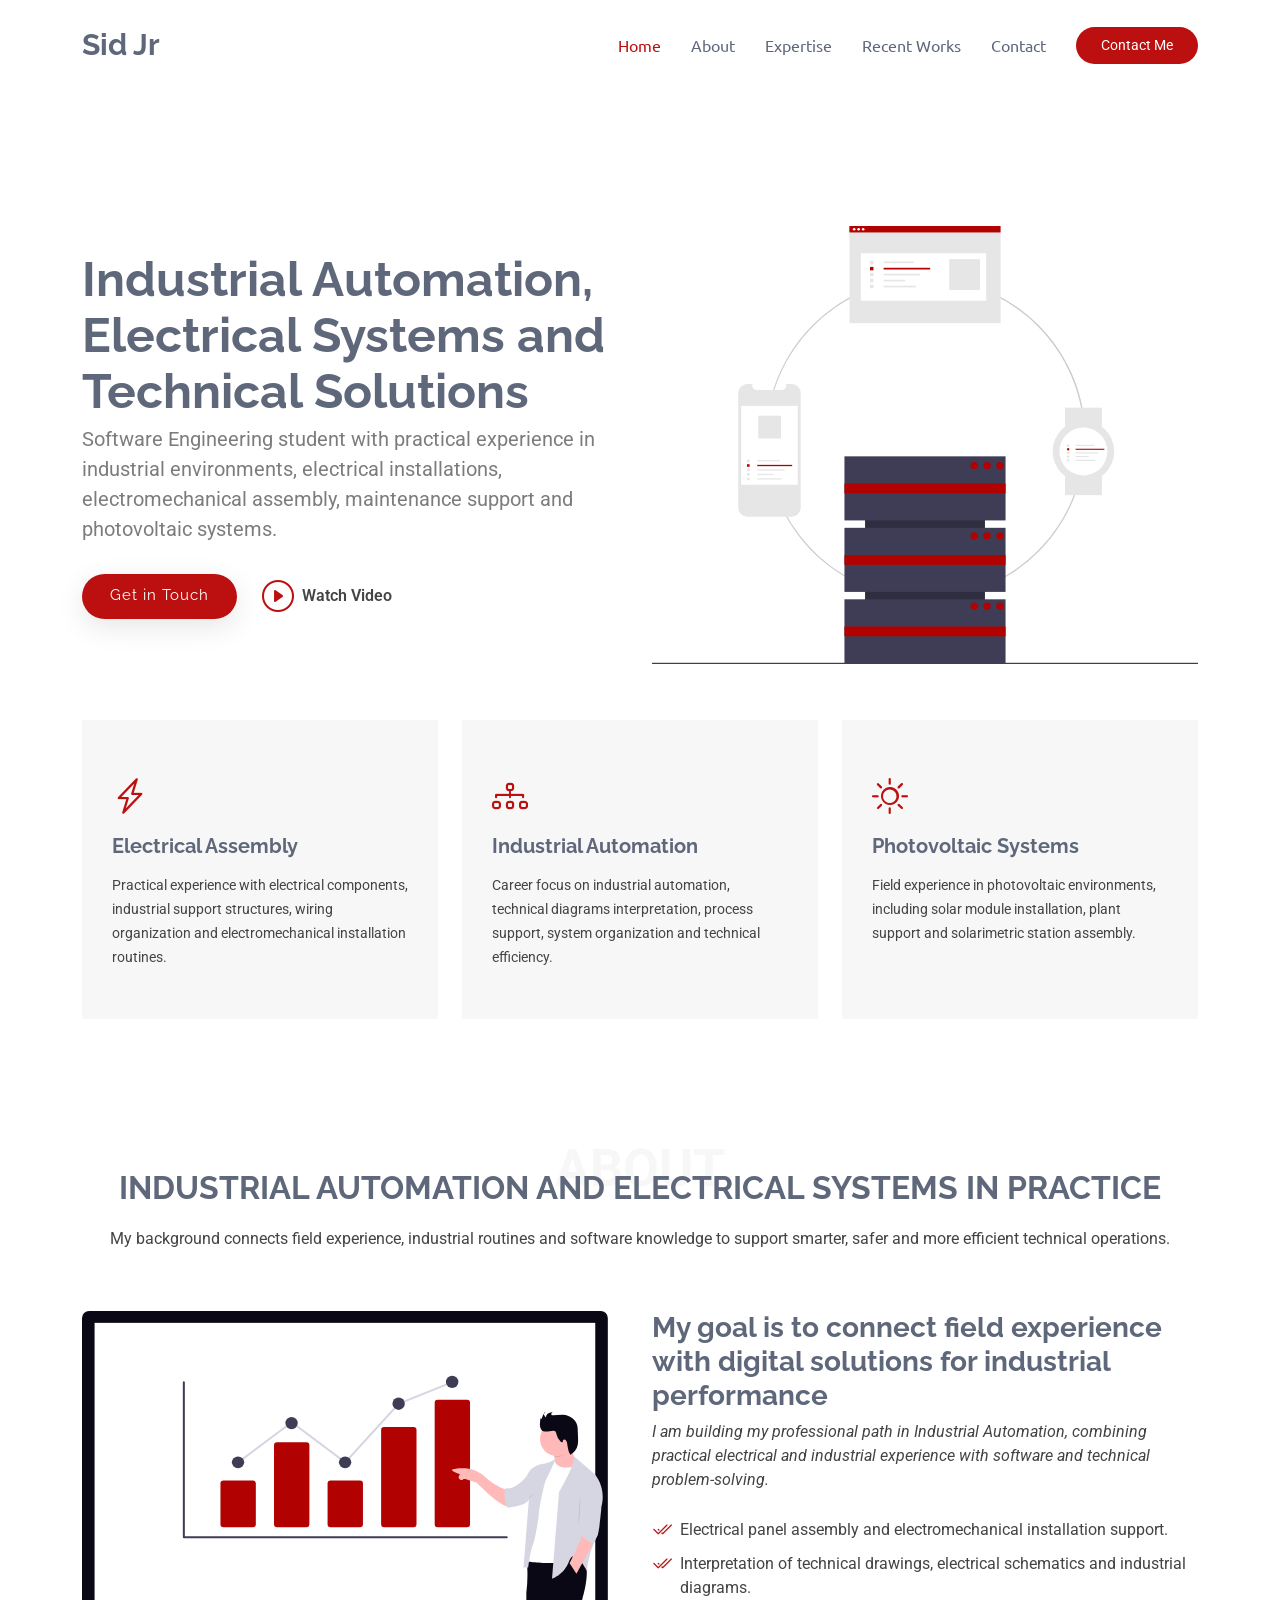
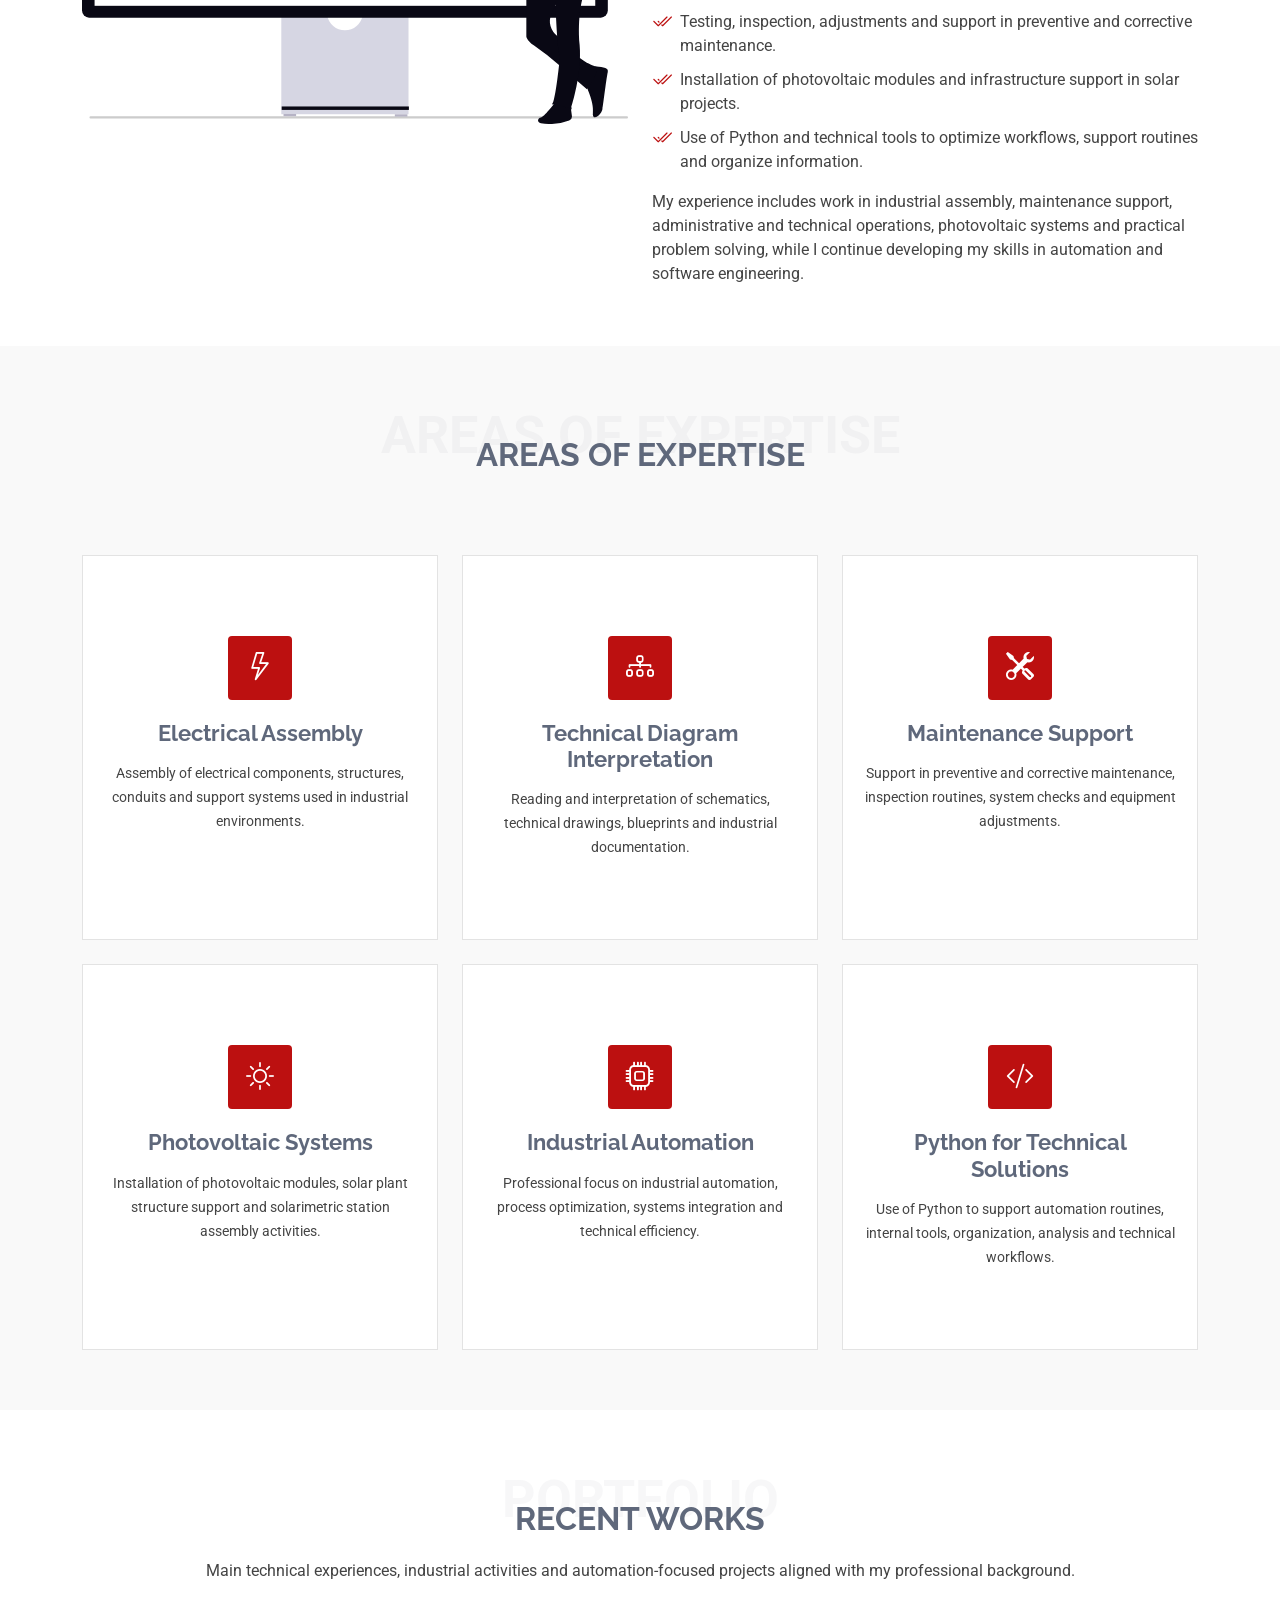
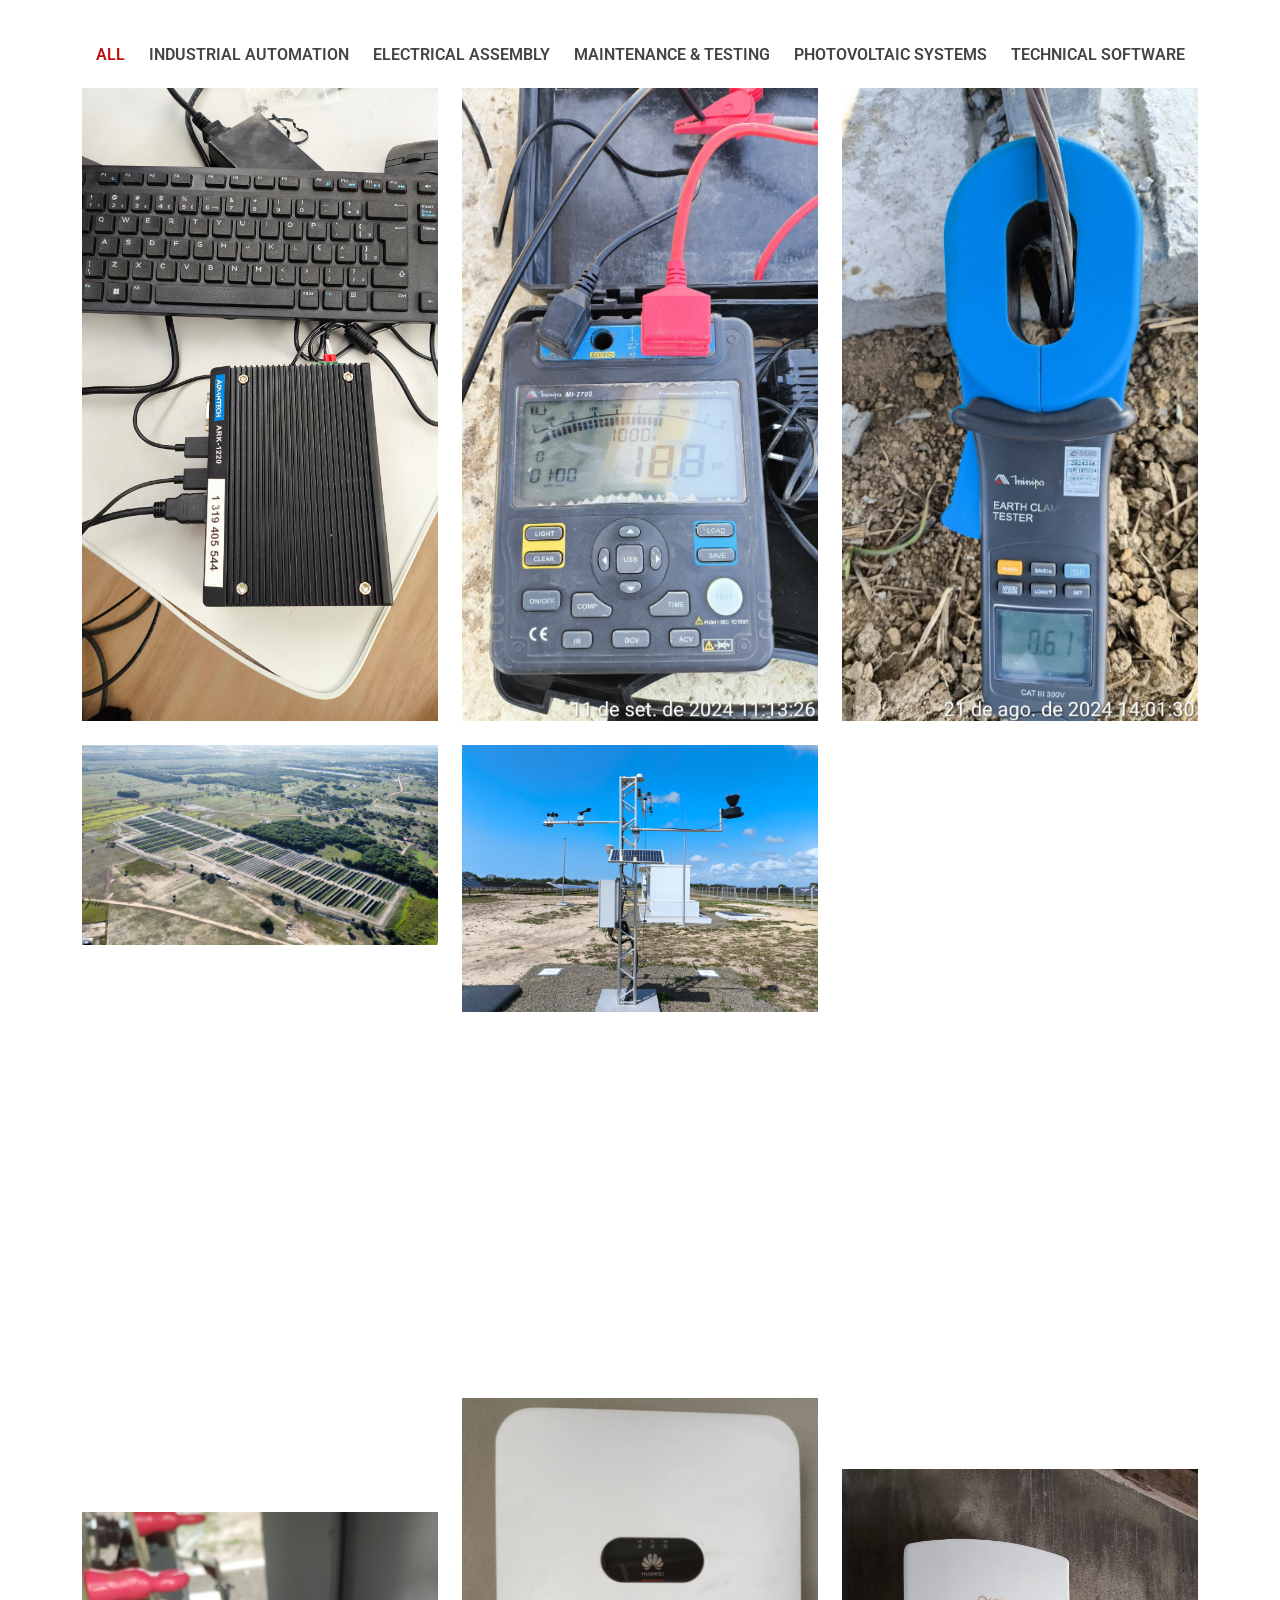
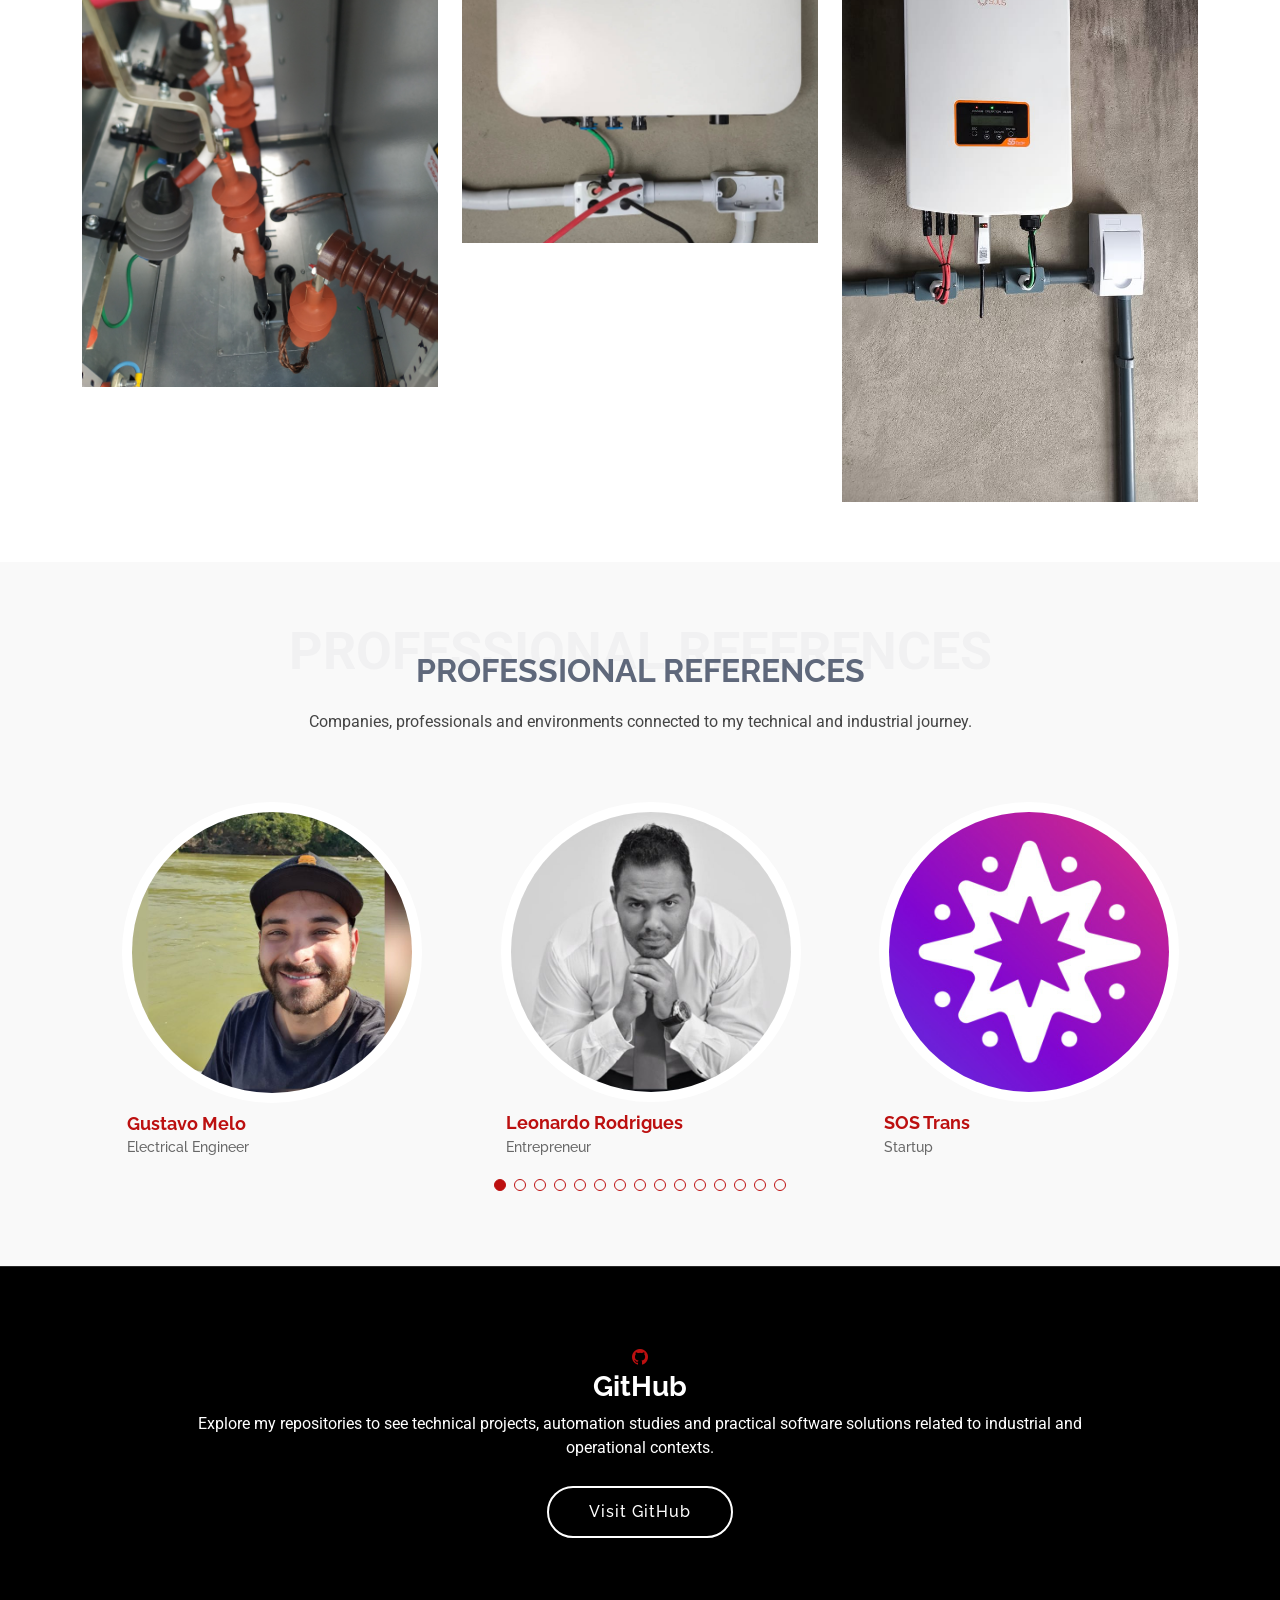
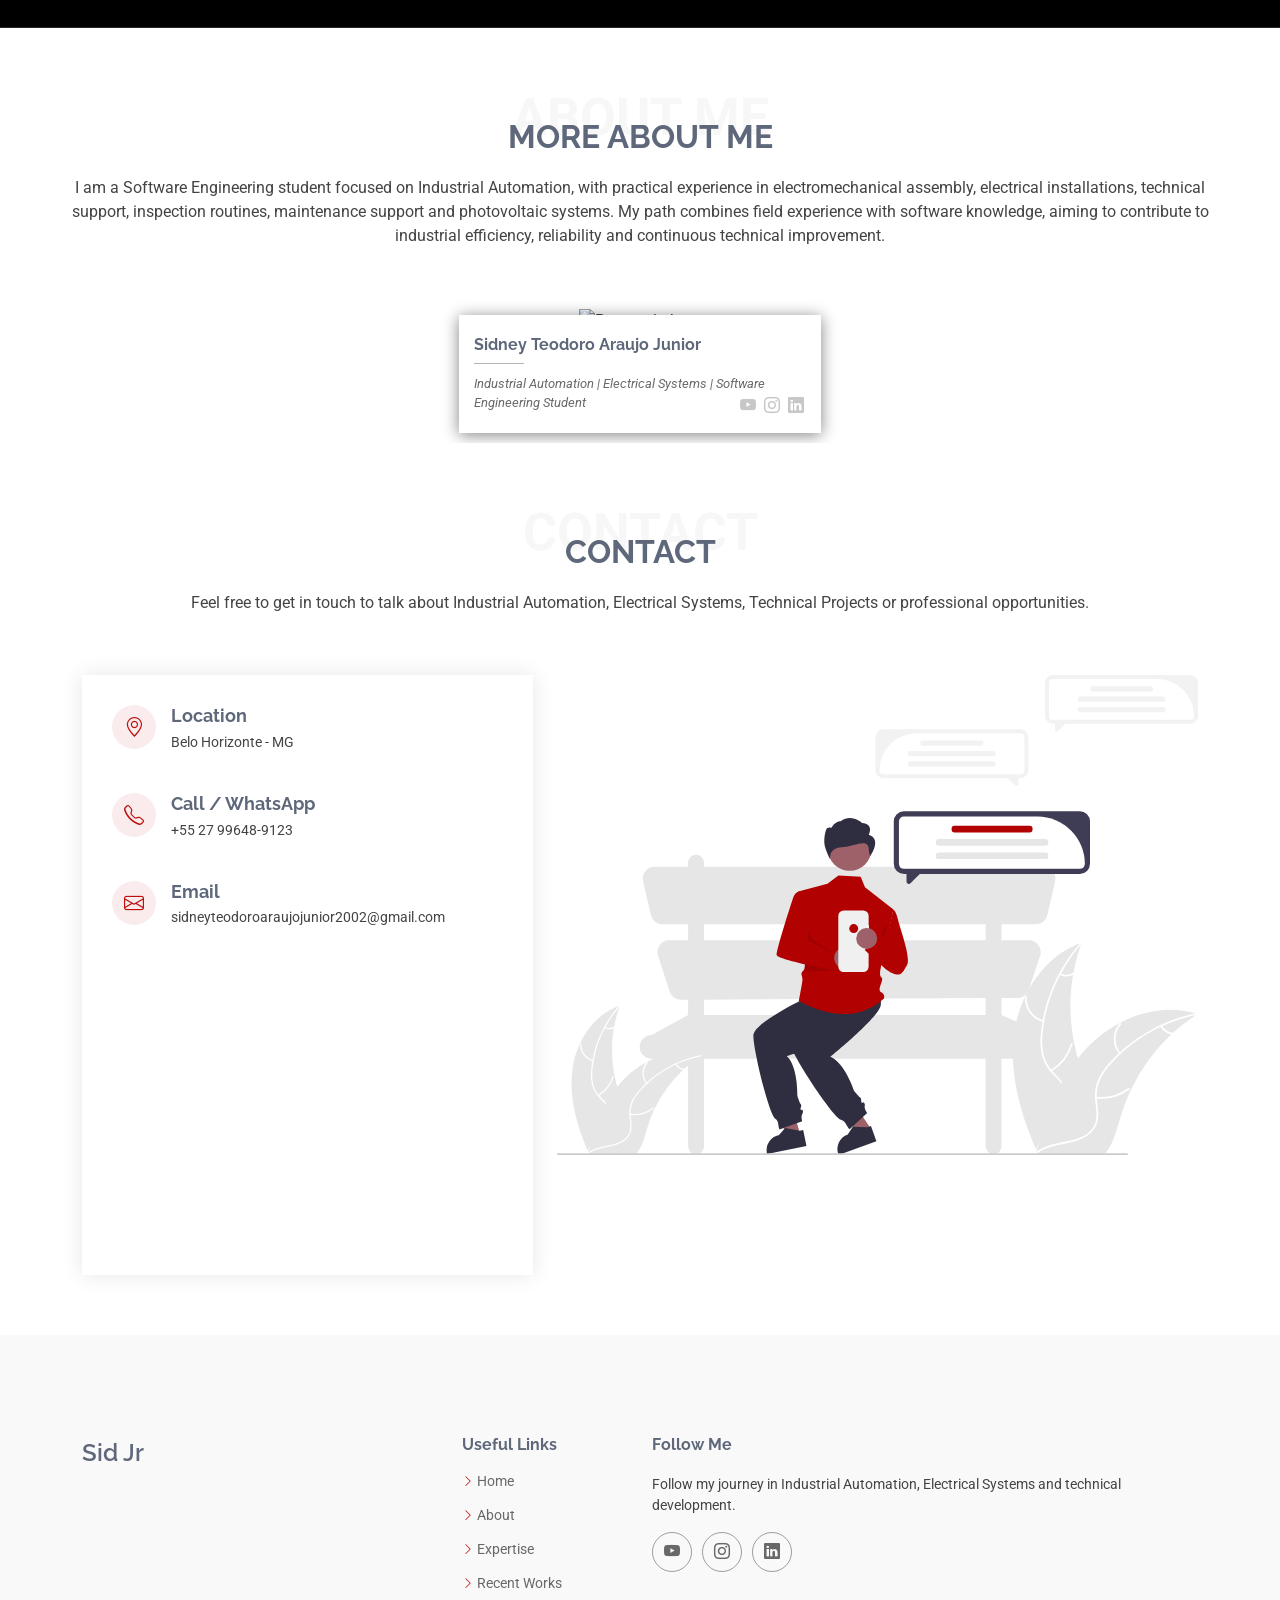
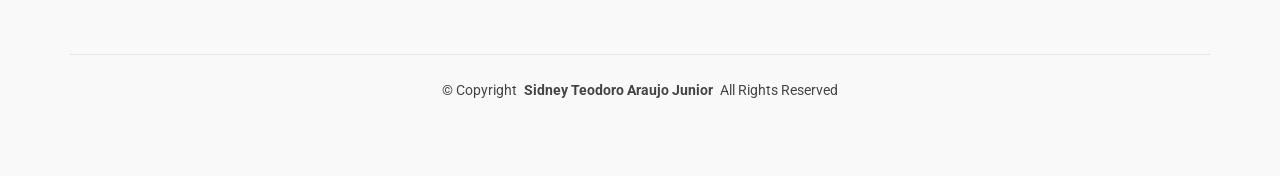
==== commit 6da3d7f7: "Update 2026" ====
--- a/index.html
+++ b/index.html
@@ -4,26 +4,22 @@
 <head>
   <meta charset="utf-8">
   <meta content="width=device-width, initial-scale=1.0" name="viewport">
-  <title>Sidney Jr >_</title>
-  <meta name="description" content="">
-  <meta name="keywords" content="">
-
-  <!-- Favicons -->
-  <link href="assets\img\icon\logo_s.jpg" rel="icon">
-
-  <!-- Fonts -->
+  <title>Sidney Jr | Industrial Automation</title>
+  <meta name="description" content="Portfolio of Sidney Teodoro Araujo Junior, focused on Industrial Automation, Electrical Systems, Electromechanical Assembly, Photovoltaic Systems and Technical Solutions with Python.">
+  <meta name="keywords" content="Industrial Automation, Electrical Systems, Electromechanical Assembly, Photovoltaic, Python, Technical Solutions, Maintenance, Electrical Panels">
+
+  <link href="assets/img/icon/logo_s.jpg" rel="icon">
+
   <link href="https://fonts.googleapis.com" rel="preconnect">
   <link href="https://fonts.gstatic.com" rel="preconnect" crossorigin>
   <link href="https://fonts.googleapis.com/css2?family=Roboto:ital,wght@0,100;0,300;0,400;0,500;0,700;0,900;1,100;1,300;1,400;1,500;1,700;1,900&family=Raleway:ital,wght@0,100;0,200;0,300;0,400;0,500;0,600;0,700;0,800;0,900;1,100;1,200;1,300;1,400;1,500;1,600;1,700;1,800;1,900&family=Ubuntu:ital,wght@0,300;0,400;0,500;0,700;1,300;1,400;1,500;1,700&display=swap" rel="stylesheet">
 
-  <!-- Vendor CSS Files -->
   <link href="assets/vendor/bootstrap/css/bootstrap.min.css" rel="stylesheet">
   <link href="assets/vendor/bootstrap-icons/bootstrap-icons.css" rel="stylesheet">
   <link href="assets/vendor/aos/aos.css" rel="stylesheet">
   <link href="assets/vendor/glightbox/css/glightbox.min.css" rel="stylesheet">
   <link href="assets/vendor/swiper/swiper-bundle.min.css" rel="stylesheet">
 
-  <!-- Main CSS File -->
   <link href="assets/css/main.css" rel="stylesheet">
 </head>
 
@@ -33,159 +29,131 @@
     <div class="container-fluid container-xl position-relative d-flex align-items-center">
 
       <a target="_blank" href="https://www.linkedin.com/in/sidey-teodoro-a-jr/" class="logo d-flex align-items-center me-auto">
-        <!-- Uncomment the line below if you also wish to use an image logo -->
-        <h1 class="sitename">Sid Jr >_</h1>
+        <h1 class="sitename">Sid Jr</h1>
       </a>
 
       <nav id="navmenu" class="navmenu">
         <ul>
-          <li class="notranslate"><a href="#hero" class="active">Home</a></li>
+          <li><a href="#hero" class="active">Home</a></li>
           <li><a href="#about">About</a></li>
-          <li><a href="#services">Services</a></li>
-          <li><a href="#portfolio">Portfolio</a></li>
-          </li>
+          <li><a href="#services">Expertise</a></li>
+          <li><a href="#portfolio">Recent Works</a></li>
           <li><a href="#contact">Contact</a></li>
         </ul>
         <i class="mobile-nav-toggle d-xl-none bi bi-list"></i>
       </nav>
 
-      <a class="btn-getstarted" target="_blank" href="https://wa.me/5527996489123?text=I came from your portfolio, I would like to have more information.">
-        Get Started
+      <a class="btn-getstarted" target="_blank" href="https://wa.me/5527996489123?text=I came from your portfolio and would like to know more about your experience in Industrial Automation.">
+        Contact Me
       </a>
 
     </div>
   </header>
 
   <main class="main">
-    <!-- Hero Section -->
+
     <section id="hero" class="hero section">
-
       <div class="container">
         <div class="row gy-4">
           <div class="col-lg-6 order-2 order-lg-1 d-flex flex-column justify-content-center" data-aos="fade-up">
-            <h1>Turning ideas into smart solutions</h1>
+            <h1>Industrial Automation, Electrical Systems and Technical Solutions</h1>
             <p>
-              Choose Sid Jr as your technology partner and discover the power of innovation!
+              Software Engineering student with practical experience in industrial environments, electrical installations, electromechanical assembly, maintenance support and photovoltaic systems.
             </p>
             <div class="d-flex">
-              <a target="_blank" href="https://wa.me/5527996489123?text=I came from your portfolio, I would like to have more information." class="btn-get-started">
-                Get Started
+              <a target="_blank" href="https://wa.me/5527996489123?text=I came from your portfolio and would like to know more about your background in Industrial Automation." class="btn-get-started">
+                Get in Touch
               </a>
-              <a href="https://www.youtube.com/embed/NK4JOzxa7zQ" class="glightbox btn-watch-video d-flex align-items-center">
+              <a href="https://youtu.be/IYmJ-ZWympk" class="glightbox btn-watch-video d-flex align-items-center">
                 <i class="bi bi-play-circle"></i><span>Watch Video</span>
               </a>
-              <a href="https://www.youtube.com/embed/oG2Wsz26tQ0" class="glightbox pulsating-play-btn"></a>
+
             </div>
           </div>
           <div class="col-lg-6 order-1 order-lg-2 hero-img" data-aos="zoom-out" data-aos-delay="100">
-            <img src="assets/img/Illustrations/developer.svg" class="img-fluid animated" alt="analytical dashboard animation">
-          </div>
-        </div>
-      </div>
-
-    </section><!-- /Hero Section -->
-
-    <!-- Featured Services Section -->
+            <img src="assets/img/Illustrations/developer.svg" class="img-fluid animated" alt="Industrial automation illustration">
+          </div>
+        </div>
+      </div>
+    </section>
+
     <section id="featured-services" class="featured-services section">
-
       <div class="container">
-
         <div class="row gy-4">
 
           <div class="col-lg-4 d-flex" data-aos="fade-up" data-aos-delay="100">
             <div class="service-item position-relative">
-              <div class="icon"><i class="bi bi-google-play icon"></i></div>
-              <h4><a target="_blank" href="https://www.linkedin.com/posts/sidey-teodoro-a-jr_android-windows-python-activity-7260276134934704129-qWTL?utm_source=share&utm_medium=member_desktop" class="stretched-link">APPs</a></h4>
+              <div class="icon"><i class="bi bi-lightning-charge icon"></i></div>
+              <h4><a href="#portfolio" class="stretched-link">Electrical Assembly</a></h4>
               <p>
-                Modern and functional APPs for Android and iOS, adapted to the needs of your business and designed to offer exceptional user experiences.
+                Practical experience with electrical components, industrial support structures, wiring organization and electromechanical installation routines.
               </p>
             </div>
-          </div><!-- End Service Item -->
+          </div>
 
           <div class="col-lg-4 d-flex" data-aos="fade-up" data-aos-delay="200">
             <div class="service-item position-relative">
-              <div class="icon"><i class="bi bi-robot icon"></i></div>
-              <h4><a target="_blank" href="https://www.linkedin.com/posts/sidey-teodoro-a-jr_windows-python-pyautogui-activity-7266176969690501120-jcer?utm_source=share&utm_medium=member_desktop" class="stretched-link">Process Automation and Artificial Intelligence</a></h4>
+              <div class="icon"><i class="bi bi-diagram-3 icon"></i></div>
+              <h4><a href="#portfolio" class="stretched-link">Industrial Automation</a></h4>
               <p>
-                RPA and AI to optimize repetitive tasks, reduce costs and increase your company's operational efficiency.
+                Career focus on industrial automation, technical diagrams interpretation, process support, system organization and technical efficiency.
               </p>
             </div>
-          </div><!-- End Service Item -->
+          </div>
 
           <div class="col-lg-4 d-flex" data-aos="fade-up" data-aos-delay="300">
             <div class="service-item position-relative">
-              <div class="icon"><i class="bi bi-cpu icon"></i></div>
-              <h4><a target="_blank" href="https://www.linkedin.com/in/sidey-teodoro-a-jr/" class="stretched-link">Industrail Automation</a></h4>
+              <div class="icon"><i class="bi bi-sun icon"></i></div>
+              <h4><a href="#portfolio" class="stretched-link">Photovoltaic Systems</a></h4>
               <p>
-                Optimizing efficiency, improving product quality, increasing safety and reducing costs.
+                Field experience in photovoltaic environments, including solar module installation, plant support and solarimetric station assembly.
               </p>
             </div>
-          </div><!-- End Service Item -->
-
-        </div>
-
-      </div>
-
-    </section><!-- /Featured Services Section -->
-
-    <!-- About Section -->
+          </div>
+
+        </div>
+      </div>
+    </section>
+
     <section id="about" class="about section">
-
-      <!-- Section Title -->
       <div class="container section-title" data-aos="fade-up">
-        <span>About Us<br></span>
-        <h2>Your partner in the digital revolution</h2>
+        <span>About</span>
+        <h2>Industrial Automation and Electrical Systems in Practice</h2>
         <p>
-          Simplifying processes and enhancing business, transforming challenges into intelligent solutions for your business success.
+          My background connects field experience, industrial routines and software knowledge to support smarter, safer and more efficient technical operations.
         </p>
-      </div><!-- End Section Title -->
+      </div>
 
       <div class="container">
-
         <div class="row gy-4">
           <div class="col-lg-6 position-relative align-self-start" data-aos="fade-up" data-aos-delay="100">
-            <img src="assets/img/Illustrations/business.svg" class="img-fluid" alt="man climbing mountain">
+            <img src="assets/img/Illustrations/business.svg" class="img-fluid" alt="Technical and industrial work illustration">
           </div>
           <div class="col-lg-6 content" data-aos="fade-up" data-aos-delay="200">
-            <h3>"My goal is to help you overcome challenges with technology</h3>
+            <h3>My goal is to connect field experience with digital solutions for industrial performance</h3>
             <p class="fst-italic">
-              Specialist in developing applications for Android and iOS, as well as creating systems that use the potential of Artificial Intelligence in business.
+              I am building my professional path in Industrial Automation, combining practical electrical and industrial experience with software and technical problem-solving.
             </p>
             <ul>
-              <li><i class="bi bi-check2-all"></i> <span>
-                Multiplatform Application Development (Android and iOS): intuitive, functional APPs adapted to the needs of your audience.
-              </span></li>
-              <li><i class="bi bi-check2-all"></i> <span>
-                Process Automation (RPA) and Web Scraping: Eliminating repetitive tasks and optimizing workflows.
-              </span></li>
-              <li><i class="bi bi-check2-all"></i> <span>
-                AI for predictive analytics and intelligent automation.
-              </span></li>
-              <li><i class="bi bi-check2-all"></i><span>
-                Systems and API Integration: We connect platforms to maximize their effectiveness.
-              </span></li>
-              <li><i class="bi bi-check2-all"></i><span>
-                Custom Software Development: Tailor-made solutions to solve specific problems.
-              </span></li>
+              <li><i class="bi bi-check2-all"></i> <span>Electrical panel assembly and electromechanical installation support.</span></li>
+              <li><i class="bi bi-check2-all"></i> <span>Interpretation of technical drawings, electrical schematics and industrial diagrams.</span></li>
+              <li><i class="bi bi-check2-all"></i> <span>Testing, inspection, adjustments and support in preventive and corrective maintenance.</span></li>
+              <li><i class="bi bi-check2-all"></i> <span>Installation of photovoltaic modules and infrastructure support in solar projects.</span></li>
+              <li><i class="bi bi-check2-all"></i> <span>Use of Python and technical tools to optimize workflows, support routines and organize information.</span></li>
             </ul>
             <p>
-              Combining cutting-edge technologies such as AI and automation with functional design and innovative strategies, my portfolio includes complete apps, intelligent software that generates tangible results.
+              My experience includes work in industrial assembly, maintenance support, administrative and technical operations, photovoltaic systems and practical problem solving, while I continue developing my skills in automation and software engineering.
             </p>
           </div>
         </div>
-
-      </div>
-
-    </section><!-- /About Section -->
-
-    <!-- Services Section -->
+      </div>
+    </section>
+
     <section id="services" class="services section light-background">
-
-      <!-- Section Title -->
       <div class="container section-title" data-aos="fade-up">
-        <span>Services</span>
-        <h2>Services</h2>
-      </div><!-- End Section Title -->
+        <span>Areas of Expertise</span>
+        <h2>Areas of Expertise</h2>
+      </div>
 
       <div class="container">
         <div class="row gy-4">
@@ -193,273 +161,216 @@
           <div class="col-lg-4 col-md-6" data-aos="fade-up" data-aos-delay="100">
             <div class="service-item position-relative">
               <div class="icon">
-                <i class="bi bi-android"></i>
-              </div>
-              <a target="_blank" href="https://wa.me/5527996489123?text=I came from your portfolio and would like to have more information about cross-platform application development." class="stretched-link">
-                <h3>Cross-Platform Application Development</h3>
-              </a>
-              <p>Creation of native apps for Android and iOS, as well as responsive web apps for universal access.</p>
-            </div>
-          </div><!-- End Service Item -->
+                <i class="bi bi-lightning"></i>
+              </div>
+              <h3>Electrical Assembly</h3>
+              <p>Assembly of electrical components, structures, conduits and support systems used in industrial environments.</p>
+            </div>
+          </div>
 
           <div class="col-lg-4 col-md-6" data-aos="fade-up" data-aos-delay="200">
             <div class="service-item position-relative">
               <div class="icon">
-                <i class="bi bi-mouse"></i>
-              </div>
-              <a target="_blank" href="https://wa.me/5527996489123?text=I came from your portfolio, I would like to have more information about process automation (RPA)" class="stretched-link">
-                <h3>Process Automation (RPA)</h3>
-              </a>
-              <p>Optimizing repetitive tasks and reducing costs with intelligent automation.</p>
-            </div>
-          </div><!-- End Service Item -->
+                <i class="bi bi-diagram-3"></i>
+              </div>
+              <h3>Technical Diagram Interpretation</h3>
+              <p>Reading and interpretation of schematics, technical drawings, blueprints and industrial documentation.</p>
+            </div>
+          </div>
 
           <div class="col-lg-4 col-md-6" data-aos="fade-up" data-aos-delay="300">
             <div class="service-item position-relative">
               <div class="icon">
-                <i class="bi bi-database"></i>
-              </div>
-              <a target="_blank" href="https://wa.me/5527996489123?text=I came from your portfolio, I would like to have more information about interactive dashboards and data analysis."  class="stretched-link">
-                <h3>Data Analysis</h3>
-              </a>
-              <p>Development of customized dashboards for viewing and analyzing data in real time, assisting in strategic decision-making.</p>
-            </div>
-          </div><!-- End Service Item -->
+                <i class="bi bi-tools"></i>
+              </div>
+              <h3>Maintenance Support</h3>
+              <p>Support in preventive and corrective maintenance, inspection routines, system checks and equipment adjustments.</p>
+            </div>
+          </div>
 
           <div class="col-lg-4 col-md-6" data-aos="fade-up" data-aos-delay="400">
             <div class="service-item position-relative">
               <div class="icon">
-                <i class="bi bi-window"></i>
-              </div>
-              <a target="_blank" href="https://wa.me/5527996489123?text=I came from your portfolio and would like to have more information about developing custom systems." class="stretched-link">
-                <h3>Custom Systems</h3>
-              </a>
-              <p>Creation of robust software for Linux, macOS and Windows, adapted to the specific needs of the client.</p>
-            </div>
-          </div><!-- End Service Item -->
+                <i class="bi bi-sun"></i>
+              </div>
+              <h3>Photovoltaic Systems</h3>
+              <p>Installation of photovoltaic modules, solar plant structure support and solarimetric station assembly activities.</p>
+            </div>
+          </div>
 
           <div class="col-lg-4 col-md-6" data-aos="fade-up" data-aos-delay="500">
             <div class="service-item position-relative">
               <div class="icon">
-                <i class="bi bi-link"></i>
-              </div>
-              <a target="_blank" href="https://wa.me/5527996489123?text=I came from your portfolio, I would like to have more information about API and system integration." class="stretched-link">
-                <h3>API</h3>
-              </a>
-              <p>Connection between platforms and tools to ensure smooth and efficient operations.</p>
-            </div>
-          </div><!-- End Service Item -->
+                <i class="bi bi-cpu"></i>
+              </div>
+              <h3>Industrial Automation</h3>
+              <p>Professional focus on industrial automation, process optimization, systems integration and technical efficiency.</p>
+            </div>
+          </div>
 
           <div class="col-lg-4 col-md-6" data-aos="fade-up" data-aos-delay="600">
             <div class="service-item position-relative">
               <div class="icon">
-                <i class="bi bi-chat-square-text"></i>
-              </div>
-              <a target="_blank" href="https://wa.me/5527996489123?text=I came from your portfolio, I would like to have more information about consulting." class="stretched-link">
-                <h3>Consultancy</h3>
-              </a>
-              <p>Strategic support to identify suitable technological solutions, optimize processes and drive the growth of your business.</p>
-            </div>
-          </div><!-- End Service Item -->
-        </div>
-      </div>
-    </section><!-- /Services Section -->
-
-    <!-- Portfolio Section -->
+                <i class="bi bi-code-slash"></i>
+              </div>
+              <h3>Python for Technical Solutions</h3>
+              <p>Use of Python to support automation routines, internal tools, organization, analysis and technical workflows.</p>
+            </div>
+          </div>
+
+        </div>
+      </div>
+    </section>
+
     <section id="portfolio" class="portfolio section">
-
-      <!-- Section Title -->
       <div class="container section-title" data-aos="fade-up">
         <span>Portfolio</span>
-        <h2>Recent works</h2>
-        <p>Creating digital projects that make a difference and increase your revenue.</p>
-      </div><!-- End Section Title -->
+        <h2>Recent Works</h2>
+        <p>Main technical experiences, industrial activities and automation-focused projects aligned with my professional background.</p>
+      </div>
 
       <div class="container">
-
         <div class="isotope-layout" data-default-filter="*" data-layout="masonry" data-sort="original-order">
 
           <ul class="portfolio-filters isotope-filters" data-aos="fade-up" data-aos-delay="100">
             <li data-filter="*" class="filter-active">All</li>
-            <li data-filter=".filter-APP" class="notranslate">APP</li>
-            <li data-filter=".filter-RPA">RPA</li>
-            <li data-filter=".filter-Dashboards" class="notranslate">Dashboards</li>
-            <li data-filter=".filter-Web_Scraping" class="notranslate">Web scraping</li>
-            <li data-filter=".filter-Photovoltaic">Photovoltaic</li>
-          </ul><!-- End Portfolio Filters -->
+            <li data-filter=".filter-automation">Industrial Automation</li>
+            <li data-filter=".filter-electrical">Electrical Assembly</li>
+            <li data-filter=".filter-maintenance">Maintenance & Testing</li>
+            <li data-filter=".filter-photovoltaic">Photovoltaic Systems</li>
+            <li data-filter=".filter-software">Technical Software</li>
+          </ul>
 
           <div class="row gy-4 isotope-container" data-aos="fade-up" data-aos-delay="200">
 
-            <!-- APPs -->
-            <div class="col-lg-4 col-md-6 portfolio-item isotope-item filter-APP">
-              <img src="assets\img\portfolio\inventory-manager.jpg" class="img-fluid" alt="Print Inventory Manager">
-              <div class="portfolio-info">
-                <h4>Inventory Manager</h4>
-                <p>Manage Your Stock in a Practical and Efficient Way</p>
-                <a href="assets\img\portfolio\inventory-manager.jpg" title="Innovative application focused on intuitive inventory management" data-gallery="portfolio-gallery-app" class="glightbox preview-link"><i class="bi bi-zoom-in"></i></a>
-                <a target="_blank" href="https://github.com/SidneyTeodoroJr/InventoryManager" title="More Details" class="details-link"><i class="bi bi-link-45deg"></i></a>
-              </div>
-            </div><!-- End APPs -->
-
-            <!-- RPA -->
-            <div class="col-lg-4 col-md-6 portfolio-item isotope-item filter-RPA">
-              <img src="assets\img\portfolio\linkedinautobot🤖.jpg" class="img-fluid" alt="Print LinkedInAutoBot 🤖">
-              <div class="portfolio-info">
-                <h4>LinkedInAutoBot 🤖</h4>
-                <p>Automation of interactions on LinkedIn, facilitating the management of connections on the platform.</p>
-                <a href="assets\img\portfolio\linkedinautobot🤖.jpg" title="The application has an intuitive graphical interface and allows the customization of various settings." data-gallery="portfolio-gallery-app" class="glightbox preview-link"><i class="bi bi-zoom-in"></i></a>
-                <a target="_blank" href="https://github.com/SidneyTeodoroJr/LinkedinAutoBot" title="More Details" class="details-link"><i class="bi bi-link-45deg"></i></a>
-              </div>
-            </div>
-
-            <div class="col-lg-4 col-md-6 portfolio-item isotope-item filter-RPA">
-              <img src="assets\img\portfolio\insta-auto-bot.jpg" class="img-fluid" alt="Print Insta Auto Bot">
-              <div class="portfolio-info">
-                <h4>Insta Auto Bot</h4>
-                <p>This is an automation project to interact with Instagram, to automate interaction with publications.</p>
-                <a href="assets\img\portfolio\insta-auto-bot.jpg" title="This is an automation project to interact with Instagram, to automate interaction with publications, giving likes" to posts. The bot uses the PyAutoGUI library to simulate human navigation." data-gallery="portfolio-gallery-app" class="glightbox preview-link"><i class="bi bi-zoom-in"></i></a>
-                <a target="_blank" href="https://github.com/SidneyTeodoroJr/Insta-Auto-Bot" title="More Details" class="details-link"><i class="bi bi-link-45deg"></i></a>
-              </div>
-            </div>
-            <!-- End RPA -->
-
-            <!-- Dashboard -->
-            <div class="col-lg-4 col-md-6 portfolio-item isotope-item filter-Dashboards">
-              <img src="assets\img\portfolio\amazon-books.png" class="img-fluid" alt="Print Amazon Books">
-              <div class="portfolio-info">
-                <h4>Amazon Books</h4>
-                <p>Amazon's Top 100 Books Dashboard</p>
-                <a href="assets\img\portfolio\amazon-books.png" title="Web application to explore and visualize data about the 100 most popular books along with customer reviews." data-gallery="portfolio-gallery-app" class="glightbox preview-link"><i class="bi bi-zoom-in"></i></a>
-                <a target="_blank" href="https://github.com/SidneyTeodoroJr/amazon_books" title="More Details" class="details-link"><i class="bi bi-link-45deg"></i></a>
-              </div>
-            </div>
-
-            <div class="col-lg-4 col-md-6 portfolio-item isotope-item filter-Dashboards">
-              <img src="assets\img\portfolio\stock-performance.png" class="img-fluid" alt="Print Stock Performance">
-              <div class="portfolio-info">
-                <h4>Stock Performance</h4>
-                <p>The project is a simple web application developed in Python using the Streamlit, yfinance and pandas libraries.</p>
-                <a href="assets\img\portfolio\stock-performance.png" title="This application allows users to view the relative returns of a selection of financial assets over time." data-gallery="portfolio-gallery-app" class="glightbox preview-link"><i class="bi bi-zoom-in"></i></a>
-                <a target="_blank" href="https://github.com/SidneyTeodoroJr/stock_performance" title="More Details" class="details-link"><i class="bi bi-link-45deg"></i></a>
-              </div>
-            </div>
-
-            <div class="col-lg-4 col-md-6 portfolio-item isotope-item filter-Dashboards">
-              <img src="assets\img\portfolio\stock-exchange.png" class="img-fluid" alt="Print Stock exchange">
-              <div class="portfolio-info">
-                <h4>Stock exchange</h4>
-                <p>The application allows users to view stock closings.</p>
-                <a href="assets\img\portfolio\stock-exchange.png" title="This project is a web application developed in Python using the Streamlit framework. The application allows users to view the closing price of a specific company, analyze price changes over time, and examine dividend distribution." data-gallery="portfolio-gallery-app" class="glightbox preview-link"><i class="bi bi-zoom-in"></i></a>
-                <a target="_blank" href="https://github.com/SidneyTeodoroJr/Bolsa_de_Valores" title="More Details" class="details-link"><i class="bi bi-link-45deg"></i></a>
-              </div>
-            </div>
-            <!-- End Dashboard-->
-
-            <!-- Web scraping --> 
-            <div class="col-lg-4 col-md-6 portfolio-item isotope-item filter-Web_Scraping">
-              <img src="assets\img\portfolio\broken-link-404.jpg" class="img-fluid" alt="Print Broken Link 404">
-              <div class="portfolio-info">
-                <h4>Broken Link 404</h4>
-                <p>This application is a broken link checker on web pages.</p>
-                <a href="assets\img\portfolio\broken-link-404.jpg" title="This application is a broken link checker on web pages. This project was proposed by Freehelper, a social platform that connects NGOs, skilled people and responsible companies for short-term projects in different professional areas" to posts. The bot uses the PyAutoGUI library to simulate human navigation." data-gallery="portfolio-gallery-app" class="glightbox preview-link"><i class="bi bi-zoom-in"></i></a>
-                <a target="_blank" href="https://github.com/SidneyTeodoroJr/broken_link_404" title="More Details" class="details-link"><i class="bi bi-link-45deg"></i></a>
-              </div>
-            </div>
-             <!-- End Web scraping -->
-
-            <!-- Photovoltaic -->
-            <div class="col-lg-4 col-md-6 portfolio-item isotope-item filter-Photovoltaic">
-              <img src="assets/img/portfolio/huawei.png" class="img-fluid" alt="Print Broken Link 404">
-              <div class="portfolio-info">
-                <h4>Huawei Solar Inverter</h4>
-                <p>Equipment that transforms electrical energy generated by solar panels from direct current (DC) to alternating current (AC).</p>
-                <a href="assets/img/portfolio/huawei.png" title="Equipment that transforms electrical energy generated by solar panels from direct current (DC) to alternating current (AC)." data-gallery="portfolio-gallery-app" class="glightbox preview-link"><i class="bi bi-zoom-in"></i></a>
+            <div class="col-lg-4 col-md-6 portfolio-item isotope-item filter-electrical filter-automation">
+              <img src="assets/img/portfolio/industrial-computer.jpeg" class="img-fluid" alt="Electrical assembly and industrial support">
+              <div class="portfolio-info">
+                <h4>Electrical Assembly Support</h4>
+                <p>Support activities involving electrical systems, industrial components and electromechanical installation routines.</p>
+                <a href="assets/img/portfolio/industrial-computer.jpeg" title="Electrical assembly support in industrial environments." data-gallery="portfolio-gallery-app" class="glightbox preview-link"><i class="bi bi-zoom-in"></i></a>
+                <a target="_blank" href="https://www.linkedin.com/in/sidey-teodoro-a-jr/" title="More Details" class="details-link"><i class="bi bi-link-45deg"></i></a>
+              </div>
+            </div>
+
+            <div class="col-lg-4 col-md-6 portfolio-item isotope-item filter-automation filter-maintenance">
+              <img src="assets/img/portfolio/megger.png" class="img-fluid" alt="Testing and inspection">
+              <div class="portfolio-info">
+                <h4>Testing and Inspection</h4>
+                <p>Practical support in testing, inspection and verification of industrial panels, systems and equipment performance.</p>
+                <a href="assets/img/portfolio/megger.png" title="Testing and inspection of electrical and industrial equipment." data-gallery="portfolio-gallery-app" class="glightbox preview-link"><i class="bi bi-zoom-in"></i></a>
+                <a target="_blank" href="https://www.linkedin.com/in/sidey-teodoro-a-jr/" title="More Details" class="details-link"><i class="bi bi-link-45deg"></i></a>
+              </div>
+            </div>
+
+            <div class="col-lg-4 col-md-6 portfolio-item isotope-item filter-maintenance">
+              <img src="assets/img/portfolio/earth clamp-tester.png" class="img-fluid" alt="Maintenance support">
+              <div class="portfolio-info">
+                <h4>Maintenance Support</h4>
+                <p>Experience supporting preventive and corrective maintenance routines, adjustments and field verification activities.</p>
+                <a href="assets/img/portfolio/earth clamp-tester.png" title="Maintenance support and industrial verification routines." data-gallery="portfolio-gallery-app" class="glightbox preview-link"><i class="bi bi-zoom-in"></i></a>
+                <a target="_blank" href="https://www.linkedin.com/in/sidey-teodoro-a-jr/" title="More Details" class="details-link"><i class="bi bi-link-45deg"></i></a>
+              </div>
+            </div>
+
+            <div class="col-lg-4 col-md-6 portfolio-item isotope-item filter-photovoltaic">
+              <img src="assets/img/portfolio/photovoltaic-plant.png" class="img-fluid" alt="Photovoltaic plant">
+              <div class="portfolio-info">
+                <h4>Photovoltaic Plant Infrastructure</h4>
+                <p>Hands-on activities in photovoltaic projects involving structures, installations and field operational support.</p>
+                <a href="assets/img/portfolio/photovoltaic-plant.png" title="Photovoltaic plant infrastructure and support activities." data-gallery="portfolio-gallery-app" class="glightbox preview-link"><i class="bi bi-zoom-in"></i></a>
+                <a target="_blank" href="https://www.linkedin.com/in/sidey-teodoro-a-jr/" title="More Details" class="details-link"><i class="bi bi-link-45deg"></i></a>
+              </div>
+            </div>
+
+            <div class="col-lg-4 col-md-6 portfolio-item isotope-item filter-photovoltaic filter-automation">
+              <img src="assets/img/portfolio/solarimetric.png" class="img-fluid" alt="Solarimetric station">
+              <div class="portfolio-info">
+                <h4>Solarimetric Station Assembly</h4>
+                <p>Assembly and support involving solarimetric stations and monitoring infrastructure in photovoltaic environments.</p>
+                <a href="assets/img/portfolio/solarimetric.png" title="Solarimetric station and monitoring support in the field." data-gallery="portfolio-gallery-app" class="glightbox preview-link"><i class="bi bi-zoom-in"></i></a>
+                <a target="_blank" href="https://www.linkedin.com/in/sidey-teodoro-a-jr/" title="More Details" class="details-link"><i class="bi bi-link-45deg"></i></a>
+              </div>
+            </div>
+
+            <div class="col-lg-4 col-md-6 portfolio-item isotope-item filter-photovoltaic filter-automation">
+              <iframe class="img-fluid" width="315" height="576" src="https://www.youtube.com/embed/nPa5FxeWfas" title="A memory from 2024" frameborder="0" allow="accelerometer; autoplay; clipboard-write; encrypted-media; gyroscope; picture-in-picture; web-share" referrerpolicy="strict-origin-when-cross-origin" allowfullscreen></iframe>
+            </div>
+
+            <div class="col-lg-4 col-md-6 portfolio-item isotope-item filter-photovoltaic filter-automation">
+              <iframe class="img-fluid" width="815" height="458" src="https://www.youtube.com/embed/3NT4tPIaAuI" title="🌱⚡ Ballast Power Plant in Rural Photovoltaic Generation" frameborder="0" allow="accelerometer; autoplay; clipboard-write; encrypted-media; gyroscope; picture-in-picture; web-share" referrerpolicy="strict-origin-when-cross-origin" allowfullscreen></iframe>
+            </div>
+
+            <div class="col-lg-4 col-md-6 portfolio-item isotope-item filter-software filter-automation">
+              <iframe class="img-fluid" width="815" height="458" src="https://www.youtube.com/embed/vtG5y-zyltk" title="⚙️⚡ Indirect Starting with Rotor Acceleration: Control and High Torque in Industrial Practice" frameborder="0" allow="accelerometer; autoplay; clipboard-write; encrypted-media; gyroscope; picture-in-picture; web-share" referrerpolicy="strict-origin-when-cross-origin" allowfullscreen></iframe>
+            </div>
+
+            <div class="col-lg-4 col-md-6 portfolio-item isotope-item filter-software filter-automation">
+              <iframe class="img-fluid" width="815" height="458" src="https://www.youtube.com/embed/06SbBaMRU5A" title="⚡🔧 Motor Starting with a Compensator Switch: More Control and Less Impact on the Electrical Network" frameborder="0" allow="accelerometer; autoplay; clipboard-write; encrypted-media; gyroscope; picture-in-picture; web-share" referrerpolicy="strict-origin-when-cross-origin" allowfullscreen></iframe>
+            </div>
+
+            <div class="col-lg-4 col-md-6 portfolio-item isotope-item filter-software filter-automation">
+              <iframe class="img-fluid" width="815" height="458" src="https://www.youtube.com/embed/Eq1GrhVp6SE" title="🚀 Motor Speed ​​Control with Frequency Inverter – Automation in Practice!" frameborder="0" allow="accelerometer; autoplay; clipboard-write; encrypted-media; gyroscope; picture-in-picture; web-share" referrerpolicy="strict-origin-when-cross-origin" allowfullscreen></iframe>
+            </div>
+
+            <div class="col-lg-4 col-md-6 portfolio-item isotope-item filter-software filter-automation">
+              <iframe class="img-fluid" width="315" height="576" src="https://www.youtube.com/embed/npAyS-3kJ5A" title="⚡ Electrical control circuit with selector switch for operating a three-phase motor" frameborder="0" allow="accelerometer; autoplay; clipboard-write; encrypted-media; gyroscope; picture-in-picture; web-share" referrerpolicy="strict-origin-when-cross-origin" allowfullscreen></iframe>
+            </div>
+
+            <div class="col-lg-4 col-md-6 portfolio-item isotope-item filter-software filter-automation">
+              <iframe class="img-fluid" width="815" height="458" src="https://www.youtube.com/embed/D6k6TUowvbI" title="🔧 Motor starting with soft starter and phase failure relay" frameborder="0" allow="accelerometer; autoplay; clipboard-write; encrypted-media; gyroscope; picture-in-picture; web-share" referrerpolicy="strict-origin-when-cross-origin" allowfullscreen></iframe>
+            </div>
+
+            <div class="col-lg-4 col-md-6 portfolio-item isotope-item filter-software filter-automation">
+              <iframe class="img-fluid" width="815" height="458" src="https://www.youtube.com/embed/tAioVabTr8c" title="🚀 Direct Start of Three-Phase Motor with 12 VDC Control" frameborder="0" allow="accelerometer; autoplay; clipboard-write; encrypted-media; gyroscope; picture-in-picture; web-share" referrerpolicy="strict-origin-when-cross-origin" allowfullscreen></iframe>
+            </div>
+
+            <div class="col-lg-4 col-md-6 portfolio-item isotope-item filter-software filter-automation">
+              <iframe class="img-fluid" width="815" height="458" src="https://www.youtube.com/embed/ACn14DLSjNI" title="📌 Three-Phase Motor Starting Diagram – Power and Control" frameborder="0" allow="accelerometer; autoplay; clipboard-write; encrypted-media; gyroscope; picture-in-picture; web-share" referrerpolicy="strict-origin-when-cross-origin" allowfullscreen></iframe>
+              <a href="https://youtu.be/IYmJ-ZWympk" class="glightbox btn-watch-video d-flex align-items-center"></a>
+            </div>
+            
+
+            <div class="col-lg-4 col-md-6 portfolio-item isotope-item filter-photovoltaic">
+              <img src="assets/img/portfolio/huawei.png" class="img-fluid" alt="Solar inverter">
+              <div class="portfolio-info">
+                <h4>Solar Inverter Systems</h4>
+                <p>Field contact with photovoltaic equipment used in energy conversion and industrial solar applications.</p>
+                <a href="assets/img/portfolio/huawei.png" title="Photovoltaic inverter equipment and support activities." data-gallery="portfolio-gallery-app" class="glightbox preview-link"><i class="bi bi-zoom-in"></i></a>
                 <a target="_blank" href="https://www.instagram.com/sidney_teodoro_araujo/" title="More Details" class="details-link"><i class="bi bi-link-45deg"></i></a>
               </div>
             </div>
 
-            <div class="col-lg-4 col-md-6 portfolio-item isotope-item filter-Photovoltaic">
-              <img src="assets/img/portfolio/industrial-computer.jpeg" class="img-fluid" alt="Print Broken Link 404">
-              <div class="portfolio-info">
-                <h4>Industrial Computer</h4>
-                <p>Computer designed to work in photovoltaic industrial environments.</p>
-                <a href="assets/img/portfolio/industrial-computer.jpeg" title="Computer designed to work in photovoltaic industrial environments." data-gallery="portfolio-gallery-app" class="glightbox preview-link"><i class="bi bi-zoom-in"></i></a>
+            <div class="col-lg-4 col-md-6 portfolio-item isotope-item filter-photovoltaic">
+              <img src="assets/img/portfolio/solis.png" class="img-fluid" alt="Solis inverter">
+              <div class="portfolio-info">
+                <h4>Industrial Solar Equipment</h4>
+                <p>Support and field familiarity with key photovoltaic equipment used in industrial solar energy systems.</p>
+                <a href="assets/img/portfolio/solis.png" title="Industrial photovoltaic equipment and field routines." data-gallery="portfolio-gallery-app" class="glightbox preview-link"><i class="bi bi-zoom-in"></i></a>
                 <a target="_blank" href="https://www.instagram.com/sidney_teodoro_araujo/" title="More Details" class="details-link"><i class="bi bi-link-45deg"></i></a>
               </div>
             </div>
 
-            <div class="col-lg-4 col-md-6 portfolio-item isotope-item filter-Photovoltaic">
-              <img src="assets\img\portfolio\megger.png" class="img-fluid" alt="Print Broken Link 404">
-              <div class="portfolio-info">
-                <h4>Megger Testing</h4>
-                <p>Technical process that checks the insulation of coils or motors.</p>
-                <a href="assets\img\portfolio\megger.png" title="Technical process that checks the insulation of coils or motors." data-gallery="portfolio-gallery-app" class="glightbox preview-link"><i class="bi bi-zoom-in"></i></a>
+            <div class="col-lg-4 col-md-6 portfolio-item isotope-item filter-maintenance filter-electrical">
+              <img src="assets/img/portfolio/electric-muffle.png" class="img-fluid" alt="Electrical protection component">
+              <div class="portfolio-info">
+                <h4>Electrical Protection and Field Installation</h4>
+                <p>Experience with practical electrical field elements used in cable protection, installation and infrastructure reliability.</p>
+                <a href="assets/img/portfolio/electric-muffle.png" title="Electrical field installation and protection components." data-gallery="portfolio-gallery-app" class="glightbox preview-link"><i class="bi bi-zoom-in"></i></a>
                 <a target="_blank" href="https://www.instagram.com/sidney_teodoro_araujo/" title="More Details" class="details-link"><i class="bi bi-link-45deg"></i></a>
               </div>
             </div>
 
-            <div class="col-lg-4 col-md-6 portfolio-item isotope-item filter-Photovoltaic">
-              <img src="assets\img\portfolio\earth clamp-tester.png" class="img-fluid" alt="Print Broken Link 404">
-              <div class="portfolio-info">
-                <h4>Earth Clamp Tester</h4>
-                <p>Testing the efficiency of grounding in an industrial plant.</p>
-                <a href="assets\img\portfolio\earth clamp-tester.png" title="Testing the efficiency of grounding in an industrial plant." data-gallery="portfolio-gallery-app" class="glightbox preview-link"><i class="bi bi-zoom-in"></i></a>
-                <a target="_blank" href="https://www.instagram.com/sidney_teodoro_araujo/" title="More Details" class="details-link"><i class="bi bi-link-45deg"></i></a>
-              </div>
-            </div>
-
-            <div class="col-lg-4 col-md-6 portfolio-item isotope-item filter-Photovoltaic">
-              <img src="assets\img\portfolio\electric-muffle.png" class="img-fluid" alt="Print Broken Link 404">
-              <div class="portfolio-info">
-                <h4>Electric Muffle</h4>
-                <p>Device that insulates electrical cables, protecting them from contamination and weather.</p>
-                <a href="assets\img\portfolio\electric-muffle.png" title="Device that insulates electrical cables, protecting them from contamination and weather." data-gallery="portfolio-gallery-app" class="glightbox preview-link"><i class="bi bi-zoom-in"></i></a>
-                <a target="_blank" href="https://www.instagram.com/sidney_teodoro_araujo/" title="More Details" class="details-link"><i class="bi bi-link-45deg"></i></a>
-              </div>
-            </div>
-
-            <div class="col-lg-4 col-md-6 portfolio-item isotope-item filter-Photovoltaic">
-              <img src="assets\img\portfolio\solis.png" class="img-fluid" alt="Print Broken Link 404">
-              <div class="portfolio-info">
-                <h4>Solis Solar Inverter</h4>
-                <p>Equipment that transforms electrical energy generated by solar panels from direct current (DC) to alternating current (AC).</p>
-                <a href="assets\img\portfolio\solis.png" title="Equipment that transforms electrical energy generated by solar panels from direct current (DC) to alternating current (AC)." data-gallery="portfolio-gallery-app" class="glightbox preview-link"><i class="bi bi-zoom-in"></i></a>
-                <a target="_blank" href="https://www.instagram.com/sidney_teodoro_araujo/" title="More Details" class="details-link"><i class="bi bi-link-45deg"></i></a>
-              </div>
-            </div>
-
-            <div class="col-lg-4 col-md-6 portfolio-item isotope-item filter-Photovoltaic">
-              <img src="assets\img\portfolio\solarimetric.png" class="img-fluid" alt="Print Broken Link 404">
-              <div class="portfolio-info">
-                <h4>Solarimetric Station</h4>
-                <p>Set of equipment that measures parameters of global solar radiation, direct and reflected solar radiation, radiometer balance and diffuse solar radiation.</p>
-                <a href="assets\img\portfolio\solarimetric.png" title="Set of equipment that measures parameters of global solar radiation, direct and reflected solar radiation, radiometer balance and diffuse solar radiation." data-gallery="portfolio-gallery-app" class="glightbox preview-link"><i class="bi bi-zoom-in"></i></a>
-                <a target="_blank" href="https://www.instagram.com/sidney_teodoro_araujo/" title="More Details" class="details-link"><i class="bi bi-link-45deg"></i></a>
-              </div>
-            </div>
-
-            <div class="col-lg-4 col-md-6 portfolio-item isotope-item filter-Photovoltaic">
-              <img src="assets\img\portfolio\photovoltaic-plant.png" class="img-fluid" alt="Print Broken Link 404">
-              <div class="portfolio-info">
-                <h4>Industrial photovoltaic plant</h4>
-                <p>Large-scale system that generates electricity from solar panels, the energy generated is sold to energy distribution companies or to the electricity grid.</p>
-                <a href="assets\img\portfolio\photovoltaic-plant.png" title="Large-scale system that generates electricity from solar panels, the energy generated is sold to energy distribution companies or to the electricity grid." data-gallery="portfolio-gallery-app" class="glightbox preview-link"><i class="bi bi-zoom-in"></i></a>
-                <a target="_blank" href="https://www.instagram.com/sidney_teodoro_araujo/" title="More Details" class="details-link"><i class="bi bi-link-45deg"></i></a>
-              </div>
-            </div>
-            <!-- End Photovoltaic -->
-
-          </div><!-- End Portfolio Container -->
-        </div>
-      </div>
-    </section><!-- /Portfolio Section -->
-
-    <!-- Testimonials Section -->
+          </div>
+        </div>
+      </div>
+    </section>
+
     <section id="testimonials" class="testimonials section light-background">
       <div class="container section-title" data-aos="fade-up">
-        <span>Testimonials</span>
-        <h2>Testimonials</h2>
-        <p>Professionals and companies from different fields who trust my services.</p>
+        <span>Professional References</span>
+        <h2>Professional References</h2>
+        <p>Companies, professionals and environments connected to my technical and industrial journey.</p>
       </div>
 
       <div class="container" data-aos="fade-up" data-aos-delay="100">
@@ -497,7 +408,7 @@
               <div class="testimonial-item">
                 <img src="assets/img/testimonials/testimonials-1.png" class="testimonial-img" alt="">
                 <h3><a href="https://www.instagram.com/gustavomelu?igsh=NTZpdmFybXIwdmtv" target="_blank">Gustavo Melo</a></h3>
-                <h4>Electrical engineer</h4>
+                <h4>Electrical Engineer</h4>
               </div>
             </div>
 
@@ -513,21 +424,21 @@
               <div class="testimonial-item">
                 <img src="assets/img/testimonials/testimonials-3.png" class="testimonial-img" alt="">
                 <h3><a href="https://www.instagram.com/sostrans_org" target="_blank">SOS Trans</a></h3>
-                <h4 class="notranslate">Startup</h4>
-              </div>
-            </div>
-
-            <div class="swiper-slide">
-              <div class="testimonial-item">
-                <img src="assets\img\testimonials\testimonials-4.png" class="testimonial-img" alt="">
+                <h4>Startup</h4>
+              </div>
+            </div>
+
+            <div class="swiper-slide">
+              <div class="testimonial-item">
+                <img src="assets/img/testimonials/testimonials-4.png" class="testimonial-img" alt="">
                 <h3><a href="https://www.instagram.com/freehelper/" target="_blank">Freehelper</a></h3>
-                <h4>Social platform</h4>
-              </div>
-            </div>
-
-            <div class="swiper-slide">
-              <div class="testimonial-item">
-                <img src="assets\img\testimonials\bayer.jpg" class="testimonial-img" alt="">
+                <h4>Social Platform</h4>
+              </div>
+            </div>
+
+            <div class="swiper-slide">
+              <div class="testimonial-item">
+                <img src="assets/img/testimonials/bayer.jpg" class="testimonial-img" alt="">
                 <h3><a href="https://www.linkedin.com/company/bayer/posts/?feedView=all" target="_blank">Bayer</a></h3>
                 <h4>Chemical Manufacturing</h4>
               </div>
@@ -535,47 +446,47 @@
 
             <div class="swiper-slide">
               <div class="testimonial-item">
-                <img src="assets\img\testimonials\edp.jpg" class="testimonial-img" alt="">
+                <img src="assets/img/testimonials/edp.jpg" class="testimonial-img" alt="">
                 <h3><a href="https://www.linkedin.com/company/edpbrasil/posts/?feedView=all" target="_blank">EDP Brasil</a></h3>
-                <h4>We are leading the energy transition because we chose the Earth.</h4>
-              </div>
-            </div>
-
-            <div class="swiper-slide">
-              <div class="testimonial-item">
-                <img src="assets\img\testimonials\eletroligas.jpg" class="testimonial-img" alt="">
+                <h4>Energy Transition</h4>
+              </div>
+            </div>
+
+            <div class="swiper-slide">
+              <div class="testimonial-item">
+                <img src="assets/img/testimonials/eletroligas.jpg" class="testimonial-img" alt="">
                 <h3><a href="https://www.linkedin.com/company/eletroligasltda/posts/?feedView=all" target="_blank">Eletroligas</a></h3>
-                <h4>Since 1983, excellence in High Carbon Ferromanganese and Ferro-Silicon Manganese.</h4>
-              </div>
-            </div>
-
-            <div class="swiper-slide">
-              <div class="testimonial-item">
-                <img src="assets\img\testimonials\netluxsolar.jpg" class="testimonial-img" alt="">
+                <h4>Industrial Sector</h4>
+              </div>
+            </div>
+
+            <div class="swiper-slide">
+              <div class="testimonial-item">
+                <img src="assets/img/testimonials/netluxsolar.jpg" class="testimonial-img" alt="">
                 <h3><a href="https://www.linkedin.com/company/netluxsolar/posts/?feedView=all" target="_blank">Netlux Solar</a></h3>
-                <h4>Quality and excellence in Solar Energy</h4>
-              </div>
-            </div>
-
-            <div class="swiper-slide">
-              <div class="testimonial-item">
-                <img src="assets\img\testimonials\origo_energia.jpg" class="testimonial-img" alt="">
+                <h4>Solar Energy</h4>
+              </div>
+            </div>
+
+            <div class="swiper-slide">
+              <div class="testimonial-item">
+                <img src="assets/img/testimonials/origo_energia.jpg" class="testimonial-img" alt="">
                 <h3><a href="https://www.linkedin.com/company/origo-energia/posts/?feedView=all" target="_blank">Origo Energia</a></h3>
-                <h4>Energy to change.</h4>
-              </div>
-            </div>
-
-            <div class="swiper-slide">
-              <div class="testimonial-item">
-                <img src="assets\img\testimonials\raizen_power.jpg" class="testimonial-img" alt="">
+                <h4>Energy Solutions</h4>
+              </div>
+            </div>
+
+            <div class="swiper-slide">
+              <div class="testimonial-item">
+                <img src="assets/img/testimonials/raizen_power.jpg" class="testimonial-img" alt="">
                 <h3><a href="https://www.linkedin.com/showcase/raizen-power/posts/?feedView=all" target="_blank">Raizen Power</a></h3>
-                <h4>Your choices move the world.</h4>
-              </div>
-            </div>
-
-            <div class="swiper-slide">
-              <div class="testimonial-item">
-                <img src="assets\img\testimonials\caritas_diocesana.jpg" class="testimonial-img" alt="">
+                <h4>Energy and Performance</h4>
+              </div>
+            </div>
+
+            <div class="swiper-slide">
+              <div class="testimonial-item">
+                <img src="assets/img/testimonials/caritas_diocesana.jpg" class="testimonial-img" alt="">
                 <h3><a href="https://www.instagram.com/caritas.sm/?hl=en" target="_blank">Cáritas Diocesana</a></h3>
                 <h4>São Mateus</h4>
               </div>
@@ -583,15 +494,15 @@
 
             <div class="swiper-slide">
               <div class="testimonial-item">
-                <img src="assets\img\testimonials\eletronica_guriri.png" class="testimonial-img" alt="">
+                <img src="assets/img/testimonials/eletronica_guriri.png" class="testimonial-img" alt="">
                 <h3><a href="https://maps.app.goo.gl/3HAop4Eo5z3gErDp9" target="_blank">Eletrônica Guriri</a></h3>
-                <h4>Electronics repair shop</h4>
-              </div>
-            </div>
-
-            <div class="swiper-slide">
-              <div class="testimonial-item">
-                <img src="assets\img\testimonials\volt.png" class="testimonial-img" alt="">
+                <h4>Electronics Repair</h4>
+              </div>
+            </div>
+
+            <div class="swiper-slide">
+              <div class="testimonial-item">
+                <img src="assets/img/testimonials/volt.png" class="testimonial-img" alt="">
                 <h3><a href="https://voltengenharia-es.com.br/" target="_blank">Volt Engenharia</a></h3>
                 <h4>Electrical and Photovoltaic Energy</h4>
               </div>
@@ -599,17 +510,17 @@
 
             <div class="swiper-slide">
               <div class="testimonial-item">
-                <img src="assets\img\testimonials\grupo_setta_logo.jpg" class="testimonial-img" alt="">
+                <img src="assets/img/testimonials/grupo_setta_logo.jpg" class="testimonial-img" alt="">
                 <h3><a href="https://www.linkedin.com/company/grupo-setta/posts/?feedView=all" target="_blank">Grupo Setta</a></h3>
-                <h4>Energy of the future, now!</h4>
-              </div>
-            </div>
-
-            <div class="swiper-slide">
-              <div class="testimonial-item">
-                <img src="assets\img\testimonials\simelo_energia_logo.jpg" class="testimonial-img" alt="">
+                <h4>Industrial and Energy Environment</h4>
+              </div>
+            </div>
+
+            <div class="swiper-slide">
+              <div class="testimonial-item">
+                <img src="assets/img/testimonials/simelo_energia_logo.jpg" class="testimonial-img" alt="">
                 <h3><a href="https://simeloenergia.com.br/" target="_blank">Simelo Energia</a></h3>
-                <h4>Quality Energy for a Sustainable World</h4>
+                <h4>Energy for a Sustainable World</h4>
               </div>
             </div>
 
@@ -618,13 +529,9 @@
         </div>
 
       </div>
-
-    </section>
-    <!-- Testimonials Section  -->
-
-    <!-- Call To Action Section -->
+    </section>
+
     <section id="call-to-action" class="call-to-action section accent-background">
-
       <div class="container">
         <div class="row justify-content-center" data-aos="zoom-in" data-aos-delay="100">
           <div class="col-xl-10">
@@ -632,135 +539,124 @@
               <a target="_blank" href="https://github.com/SidneyTeodoroJr"><i class="bi bi-github"></i></a>
               <h3>GitHub</h3>
               <p>
-                I invite you to explore my portfolio and access a vast array of <span class="fw-bolder">innovative projects.</span>
+                Explore my repositories to see technical projects, automation studies and practical software solutions related to industrial and operational contexts.
               </p>
-              <a class="cta-btn" href="https://github.com/SidneyTeodoroJr", target="_blank">GitHub Repository</a>
-            </div>
-          </div>
-        </div>
-      </div>
-
-    </section><!-- /Call To Action Section -->
-
-    <!-- Team Section -->
+              <a class="cta-btn" href="https://github.com/SidneyTeodoroJr" target="_blank">Visit GitHub</a>
+            </div>
+          </div>
+        </div>
+      </div>
+    </section>
+
     <section id="team" class="team section">
-
-      <!-- Section Title -->
       <div class="container section-title" data-aos="fade-up">
-        <span>About me</span>
-        <h2>More about me</h2>
+        <span>About Me</span>
+        <h2>More About Me</h2>
         <p>
-          I am a Software Engineering student with over 10 years of experience in the IT field. During my career, I have developed solid skills in technology and digital solutions, in addition to accumulating two and a half years of experience in the digital electronics sector and working in the photovoltaic sector. My passion for software and innovation motivates me to constantly seek new knowledge and improve my skills, always with the commitment to develop efficient and impactful solutions.
+          I am a Software Engineering student focused on Industrial Automation, with practical experience in electromechanical assembly, electrical installations, technical support, inspection routines, maintenance support and photovoltaic systems. My path combines field experience with software knowledge, aiming to contribute to industrial efficiency, reliability and continuous technical improvement.
         </p>
-      </div><!-- End Section Title -->
+      </div>
 
       <div class="container-fluid">
-
         <div class="row gy-5 d-flex justify-content-center align-items-center">
-          
           <div class="col-lg-4 col-md-6" data-aos="fade-up" data-aos-delay="100">
             <div class="member d-flex justify-content-center align-items-center">
-              <div class="pic "><img src="https://avatars.githubusercontent.com/u/91035485?s=400&u=67a9a286015cdfbdf8fab3865c30e468113b208c&v=4" class="img-fluid" alt="Personal photo"></div>
+              <div class="pic">
+                <img src="https://avatars.githubusercontent.com/u/91035485?s=400&u=67a9a286015cdfbdf8fab3865c30e468113b208c&v=4" class="img-fluid" alt="Personal photo">
+              </div>
               <div class="member-info">
-                <h4>Sidney Teodoro Arauo Junior</h4>
-                <span>Software developer</span>
+                <h4>Sidney Teodoro Araujo Junior</h4>
+                <span>Industrial Automation | Electrical Systems | Software Engineering Student</span>
                 <div class="social">
-                  <a target="_blank" href="https://br.pinterest.com/SidneyJunior2002/"><i class="bi bi-pinterest"></i></a>
                   <a target="_blank" href="https://www.youtube.com/@SidneyTeodoroAraujoJunior"><i class="bi bi-youtube"></i></a>
                   <a target="_blank" href="https://www.instagram.com/sidneyteodoroaraujo/"><i class="bi bi-instagram"></i></a>
                   <a target="_blank" href="https://www.linkedin.com/in/sidey-teodoro-a-jr/"><i class="bi bi-linkedin"></i></a>
                 </div>
               </div>
             </div>
-          </div><!-- End Team Member -->
-        </div>
-      </div>
-    </section><!-- /Team Section -->
-
-    <!-- Contact Section -->
+          </div>
+        </div>
+      </div>
+    </section>
+
     <section id="contact" class="contact section">
-
-      <!-- Section Title -->
       <div class="container section-title" data-aos="fade-up">
         <span>Contact</span>
         <h2>Contact</h2>
-        <p>Get in touch today and let's start making your ideas a success!</p>
-      </div><!-- End Section Title -->
+        <p>Feel free to get in touch to talk about Industrial Automation, Electrical Systems, Technical Projects or professional opportunities.</p>
+      </div>
 
       <div class="container" data-aos="fade-up" data-aos-delay="100">
-
         <div class="row gy-4">
 
           <div class="col-lg-5">
-
             <div class="info-wrap">
+
               <div class="info-item d-flex" data-aos="fade-up" data-aos-delay="200">
                 <i class="bi bi-geo-alt flex-shrink-0"></i>
                 <div>
-                  <h3>Address</h3>
-                  <p>Tropical Street, Guriri South - Sao Mateus - ES / ZIP Code:29945075</p>
+                  <h3>Location</h3>
+                  <p>Belo Horizonte - MG</p>
                 </div>
-              </div><!-- End Info Item -->
+              </div>
 
               <div class="info-item d-flex" data-aos="fade-up" data-aos-delay="300">
-                <a href="https://wa.me/5527996489123?text=Vim%20do%20seu%20portfólio,%20gostaria%20de%20ter%20mais%20informações%20sobre%20Consultoria." target="_blank" class="stretched-link">
-                   <i class="bi bi-telephone flex-shrink-0"></i>
+                <a href="https://wa.me/5527996489123?text=I came from your portfolio and would like to talk about your work in Industrial Automation." target="_blank" class="stretched-link">
+                  <i class="bi bi-telephone flex-shrink-0"></i>
                 </a>
                 <div>
-                  <h3>Call</h3>
-                  <p>+55 27 996489123</p> 
+                  <h3>Call / WhatsApp</h3>
+                  <p>+55 27 99648-9123</p>
                 </div>
-              </div><!-- End Info Item -->
+              </div>
 
               <div class="info-item d-flex" data-aos="fade-up" data-aos-delay="400">
-                   <i class="bi bi-envelope flex-shrink-0"></i>
+                <i class="bi bi-envelope flex-shrink-0"></i>
                 <div>
                   <h3>Email</h3>
-                  <p>sidneyteodoro2002@gmail.com</p>
+                  <p>sidneyteodoroaraujojunior2002@gmail.com</p>
                 </div>
-              </div><!-- End Info Item -->
-
-              <iframe src="https://www.google.com/maps/embed?pb=!1m18!1m12!1m3!1d3031.245269712971!2d-39.768792825252454!3d-18.731405715185023!2m3!1f0!2f0!3f0!3m2!1i1024!2i768!4f13.1!3m3!1m2!1s0xca13a4c6587b43%3A0x6d4e85606613178f!2sGuriri%2C%20S%C3%A3o%20Mateus%20-%20ES!5e0!3m2!1spt-BR!2sbr!4v1737253119939!5m2!1spt-BR!2sbr" frameborder="0" style="border:0; width: 100%; height: 270px;" allowfullscreen="" loading="lazy" referrerpolicy="no-referrer-when-downgrade"></iframe>
+              </div>
+
+              <iframe src="https://www.google.com/maps/embed?pb=!1m14!1m8!1m3!1d30007.990665693906!2d-43.9548636!3d-19.924454!3m2!1i1024!2i768!4f13.1!3m3!1m2!1s0xa690cacacf2c33%3A0x5b35795e3ad23997!2sBelo%20Horizonte%2C%20MG!5e0!3m2!1spt-BR!2sbr!4v1774204855958!5m2!1spt-BR!2sbr" frameborder="0" style="border:0; width: 100%; height: 270px;" allowfullscreen="" loading="lazy" referrerpolicy="no-referrer-when-downgrade"></iframe>
+
             </div>
           </div>
 
           <div class="col-lg-7">
-            <!-- <form name="contact"  method="POST" class="php-email-form" data-aos="fade-left" data-aos-delay="200" data-netlify="true"> -->
-            <img class="img-fluid " src="assets/img/Illustrations/contact.svg" alt="Contact image">
-          </div><!-- End Contact Form -->
-
-        </div>
-
-      </div>
-
-    </section><!-- /Contact Section --> 
+            <img class="img-fluid" src="assets/img/Illustrations/contact.svg" alt="Contact illustration">
+          </div>
+
+        </div>
+      </div>
+    </section>
+
   </main>
 
   <footer id="footer" class="footer">
-
     <div class="container footer-top">
       <div class="row gy-4">
+
         <div class="col-lg-4 col-md-6 footer-about">
           <a target="_blank" href="https://www.linkedin.com/in/sidey-teodoro-a-jr/" class="d-flex align-items-center">
-            <span class="sitename">Sid JR >_</span>
+            <span class="sitename">Sid Jr</span>
           </a>
         </div>
 
         <div class="col-lg-2 col-md-6 footer-links">
           <h4>Useful Links</h4>
           <ul>
-            <li><i class="bi bi-chevron-right"></i> <a href="#hero" class="notranslate">Home</a></li>
+            <li><i class="bi bi-chevron-right"></i> <a href="#hero">Home</a></li>
             <li><i class="bi bi-chevron-right"></i> <a href="#about">About</a></li>
-            <li><i class="bi bi-chevron-right"></i> <a href="#services">Services</a></li>
-            <li><i class="bi bi-chevron-right"></i> <a href="#portfolio">Portfolio</a></li>
+            <li><i class="bi bi-chevron-right"></i> <a href="#services">Expertise</a></li>
+            <li><i class="bi bi-chevron-right"></i> <a href="#portfolio">Recent Works</a></li>
           </ul>
         </div>
 
         <div class="col-lg-6 col-md-12">
-          <h4>Follow me on social media</h4>
-          <p>Don't forget to follow me on social media!</p>
+          <h4>Follow Me</h4>
+          <p>Follow my journey in Industrial Automation, Electrical Systems and technical development.</p>
           <div class="social-links d-flex">
-            <a target="_blank" href="https://br.pinterest.com/SidneyJunior2002/"><i class="bi bi-pinterest"></i></a>
             <a target="_blank" href="https://www.youtube.com/@SidneyTeodoroAraujoJunior"><i class="bi bi-youtube"></i></a>
             <a target="_blank" href="https://www.instagram.com/sidneyteodoroaraujo/"><i class="bi bi-instagram"></i></a>
             <a target="_blank" href="https://www.linkedin.com/in/sidey-teodoro-a-jr/"><i class="bi bi-linkedin"></i></a>
@@ -773,16 +669,14 @@
     <div class="container copyright text-center mt-4">
       <p>© <span>Copyright</span> <strong class="px-1 sitename">Sidney Teodoro Araujo Junior</strong> <span>All Rights Reserved</span></p>
     </div>
-
   </footer>
 
-  <!-- Scroll Top -->
-  <a href="#" id="scroll-top" class="scroll-top d-flex align-items-center justify-content-center"><i class="bi bi-arrow-up-short"></i></a>
-
-  <!-- Preloader -->
+  <a href="#" id="scroll-top" class="scroll-top d-flex align-items-center justify-content-center">
+    <i class="bi bi-arrow-up-short"></i>
+  </a>
+
   <div id="preloader"></div>
 
-  <!-- Vendor JS Files -->
   <script src="assets/vendor/bootstrap/js/bootstrap.bundle.min.js"></script>
   <script src="assets/vendor/php-email-form/validate.js"></script>
   <script src="assets/vendor/aos/aos.js"></script>
@@ -792,7 +686,7 @@
   <script src="assets/vendor/isotope-layout/isotope.pkgd.min.js"></script>
   <script src="assets/vendor/swiper/swiper-bundle.min.js"></script>
 
-  <!-- Main JS File -->
   <script src="assets/js/main.js"></script>
 </body>
+
 </html>
